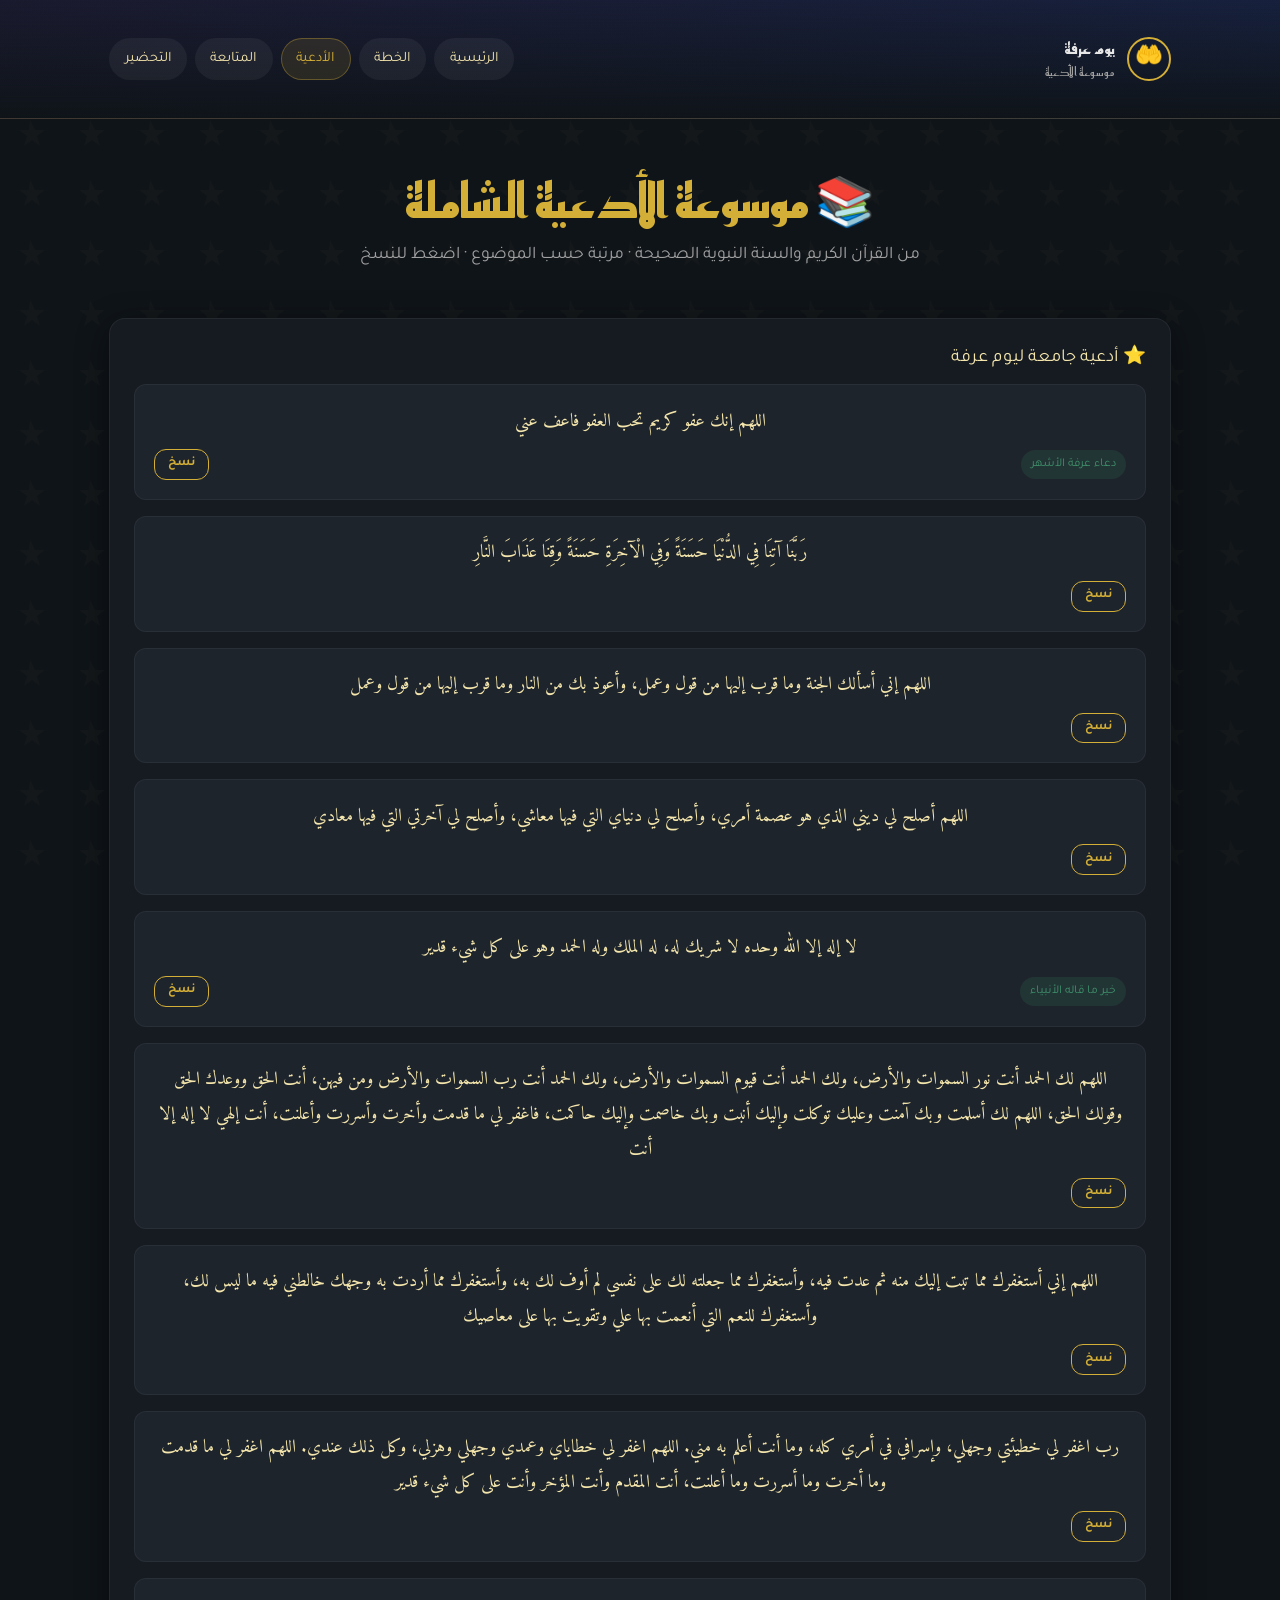
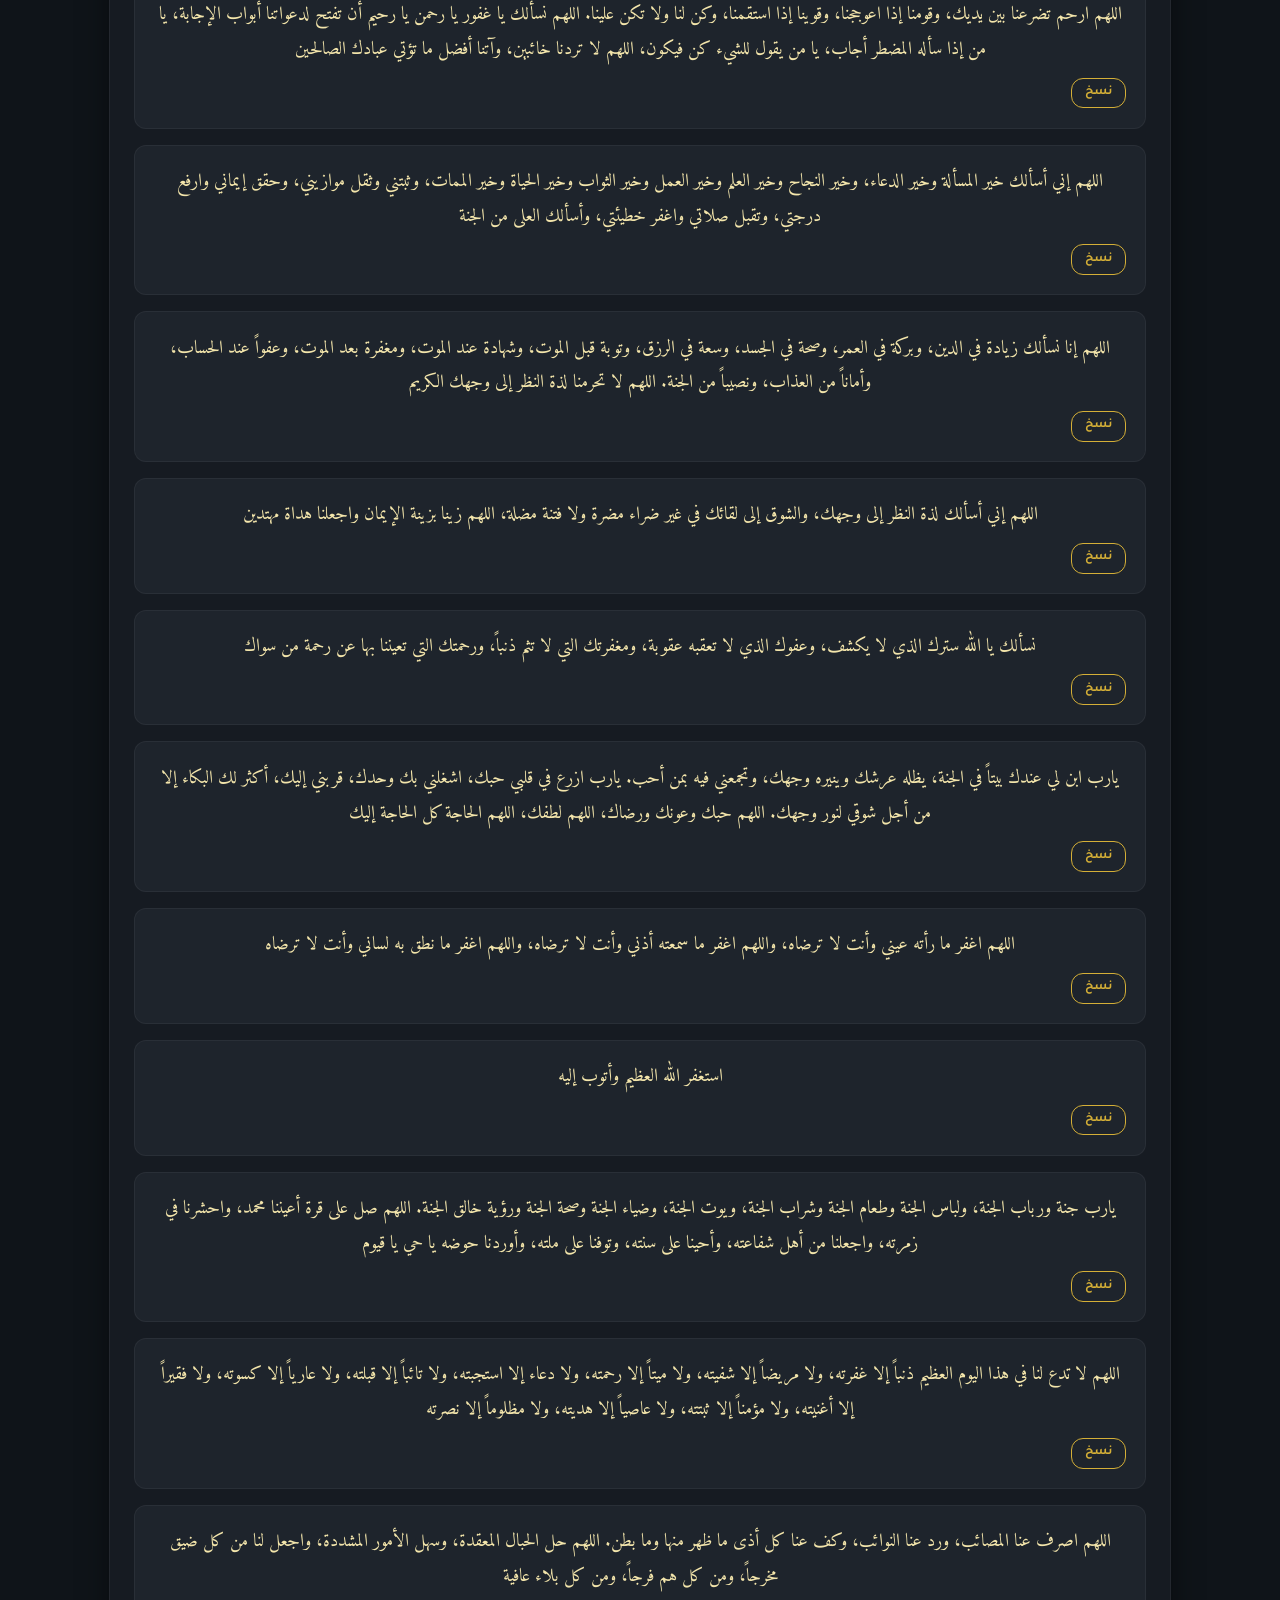
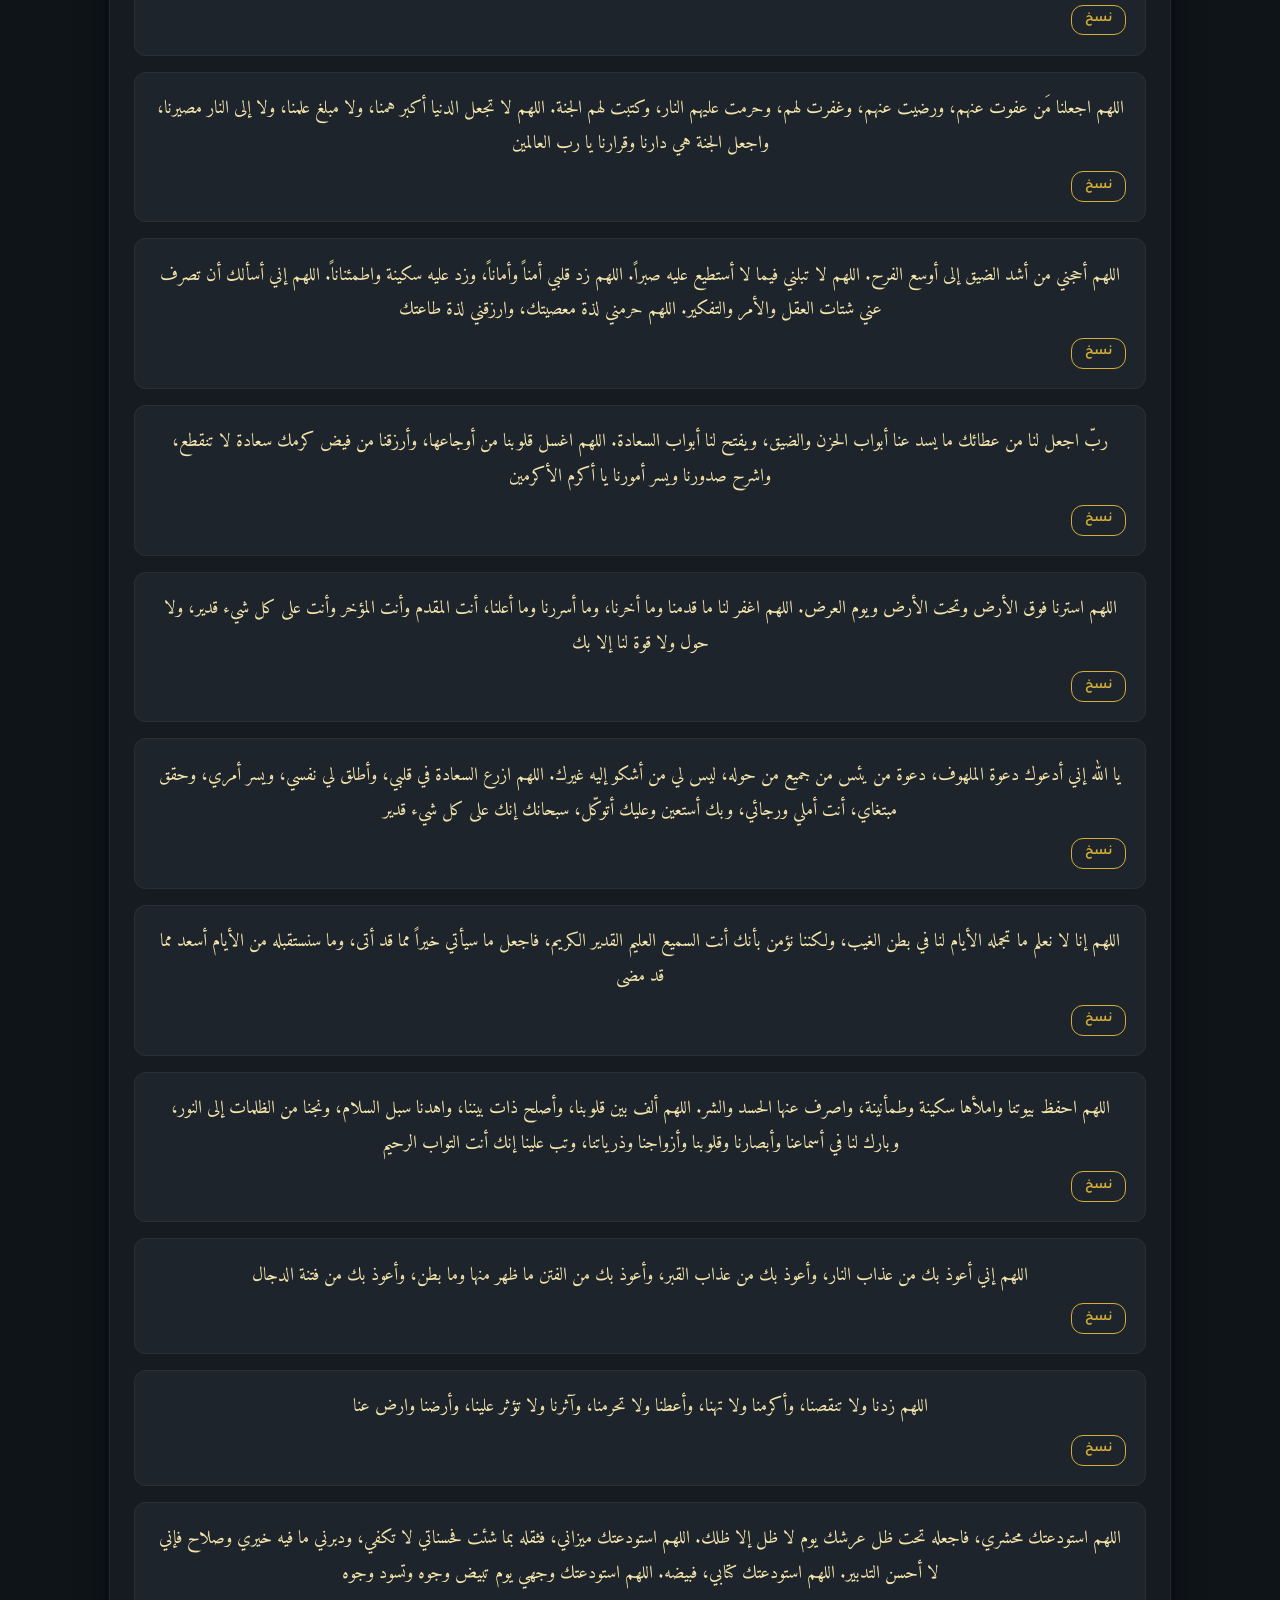
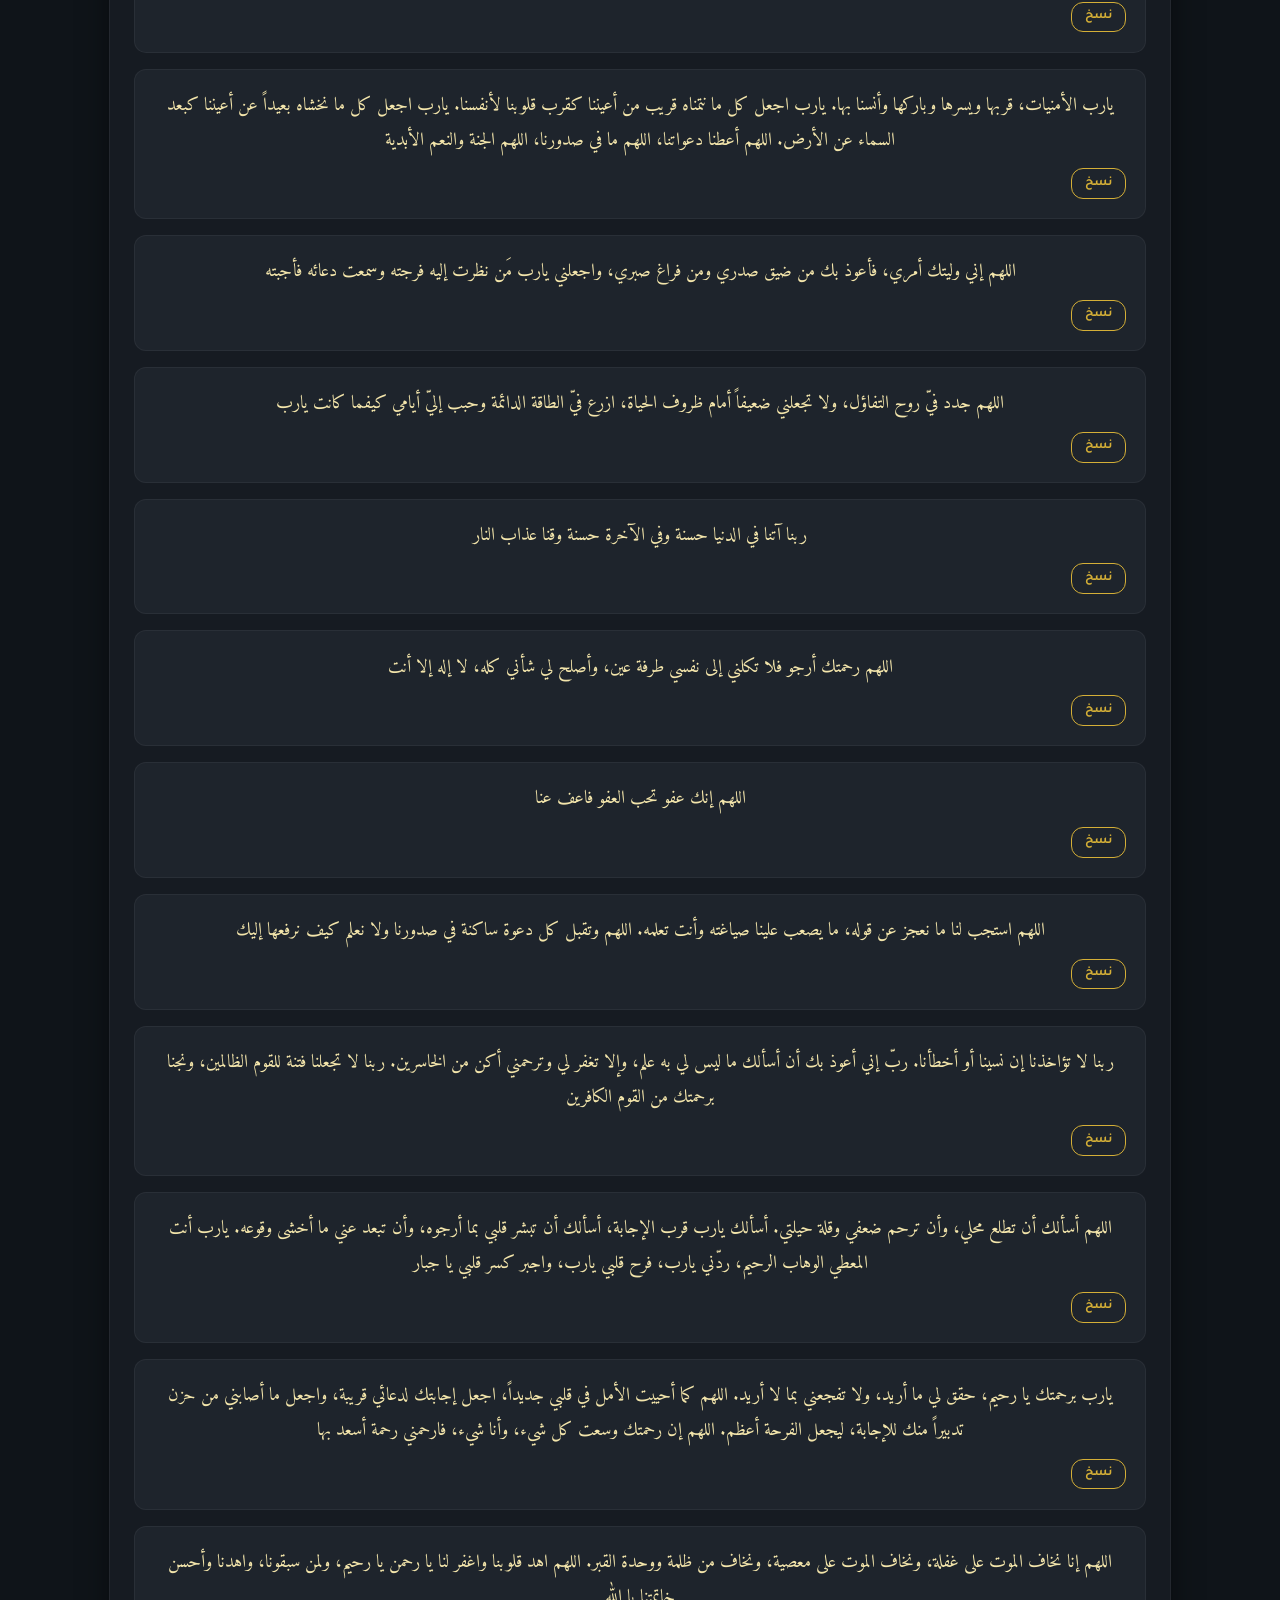
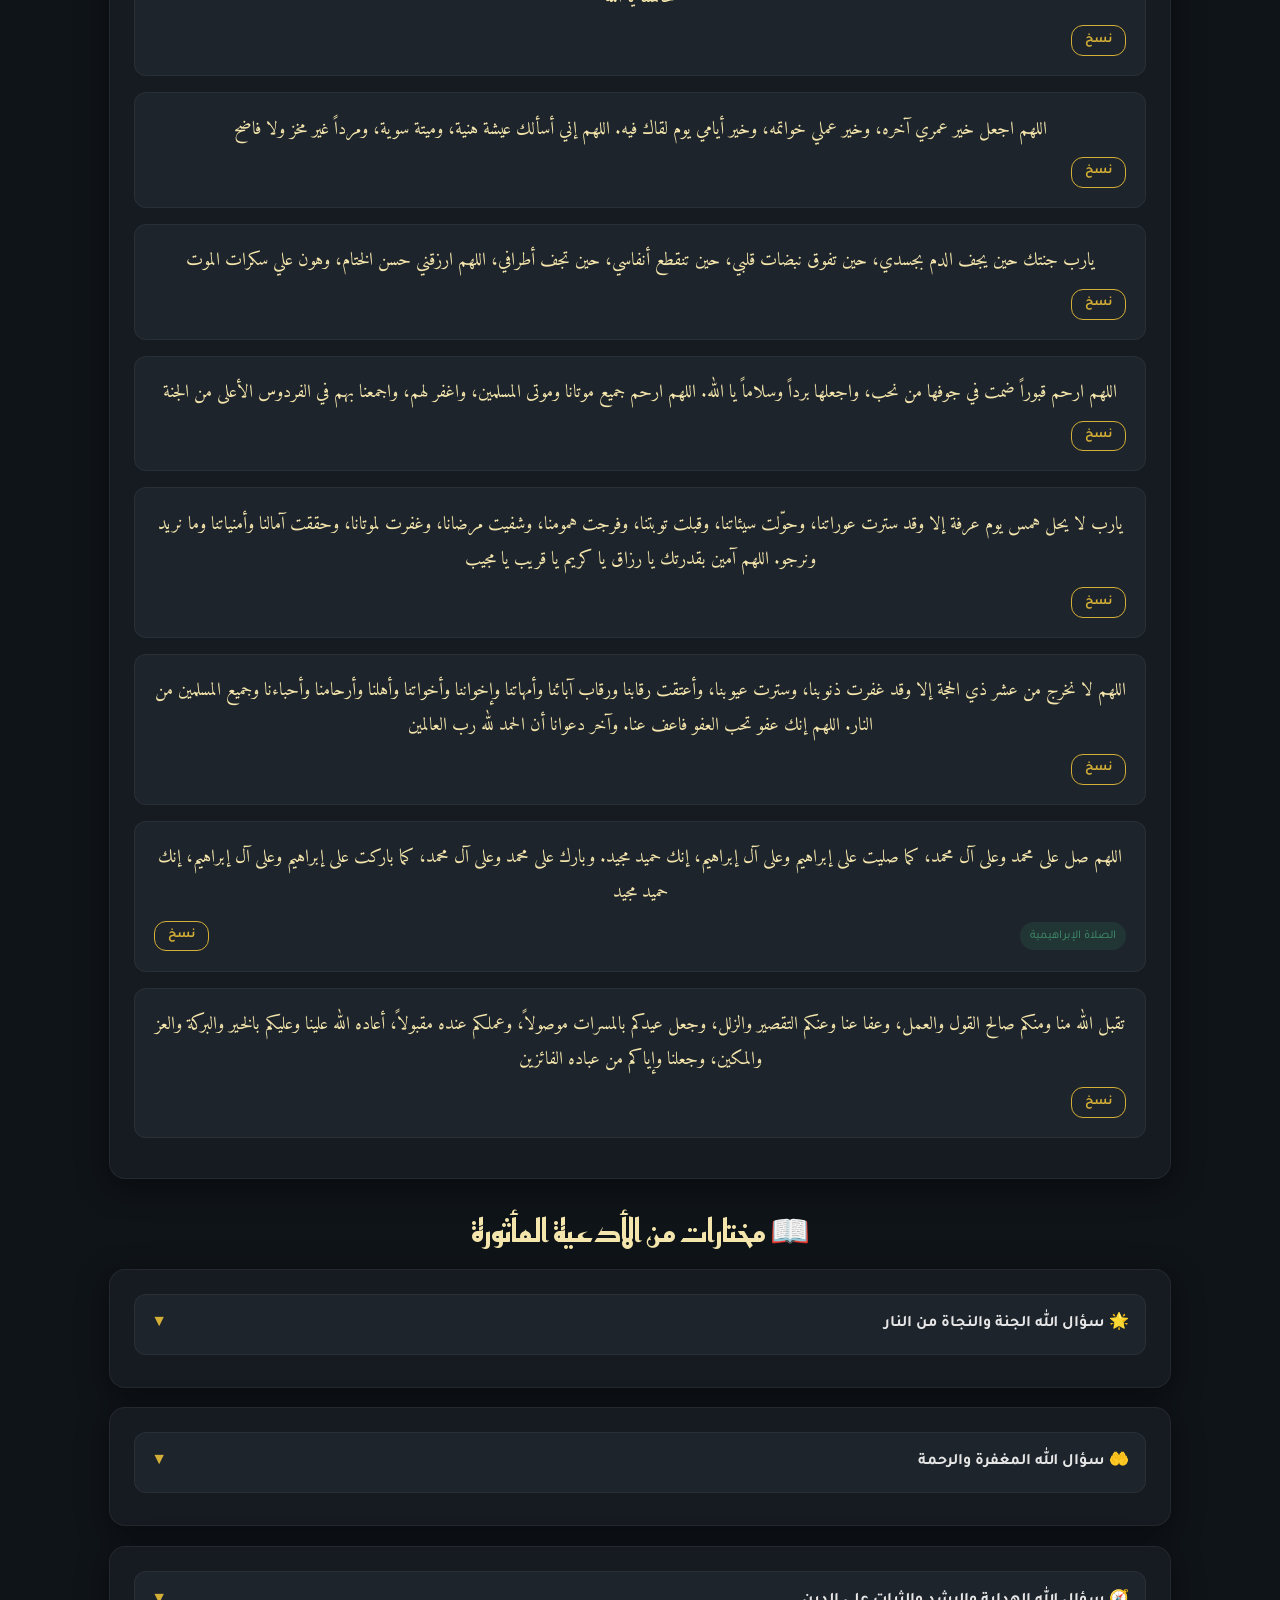
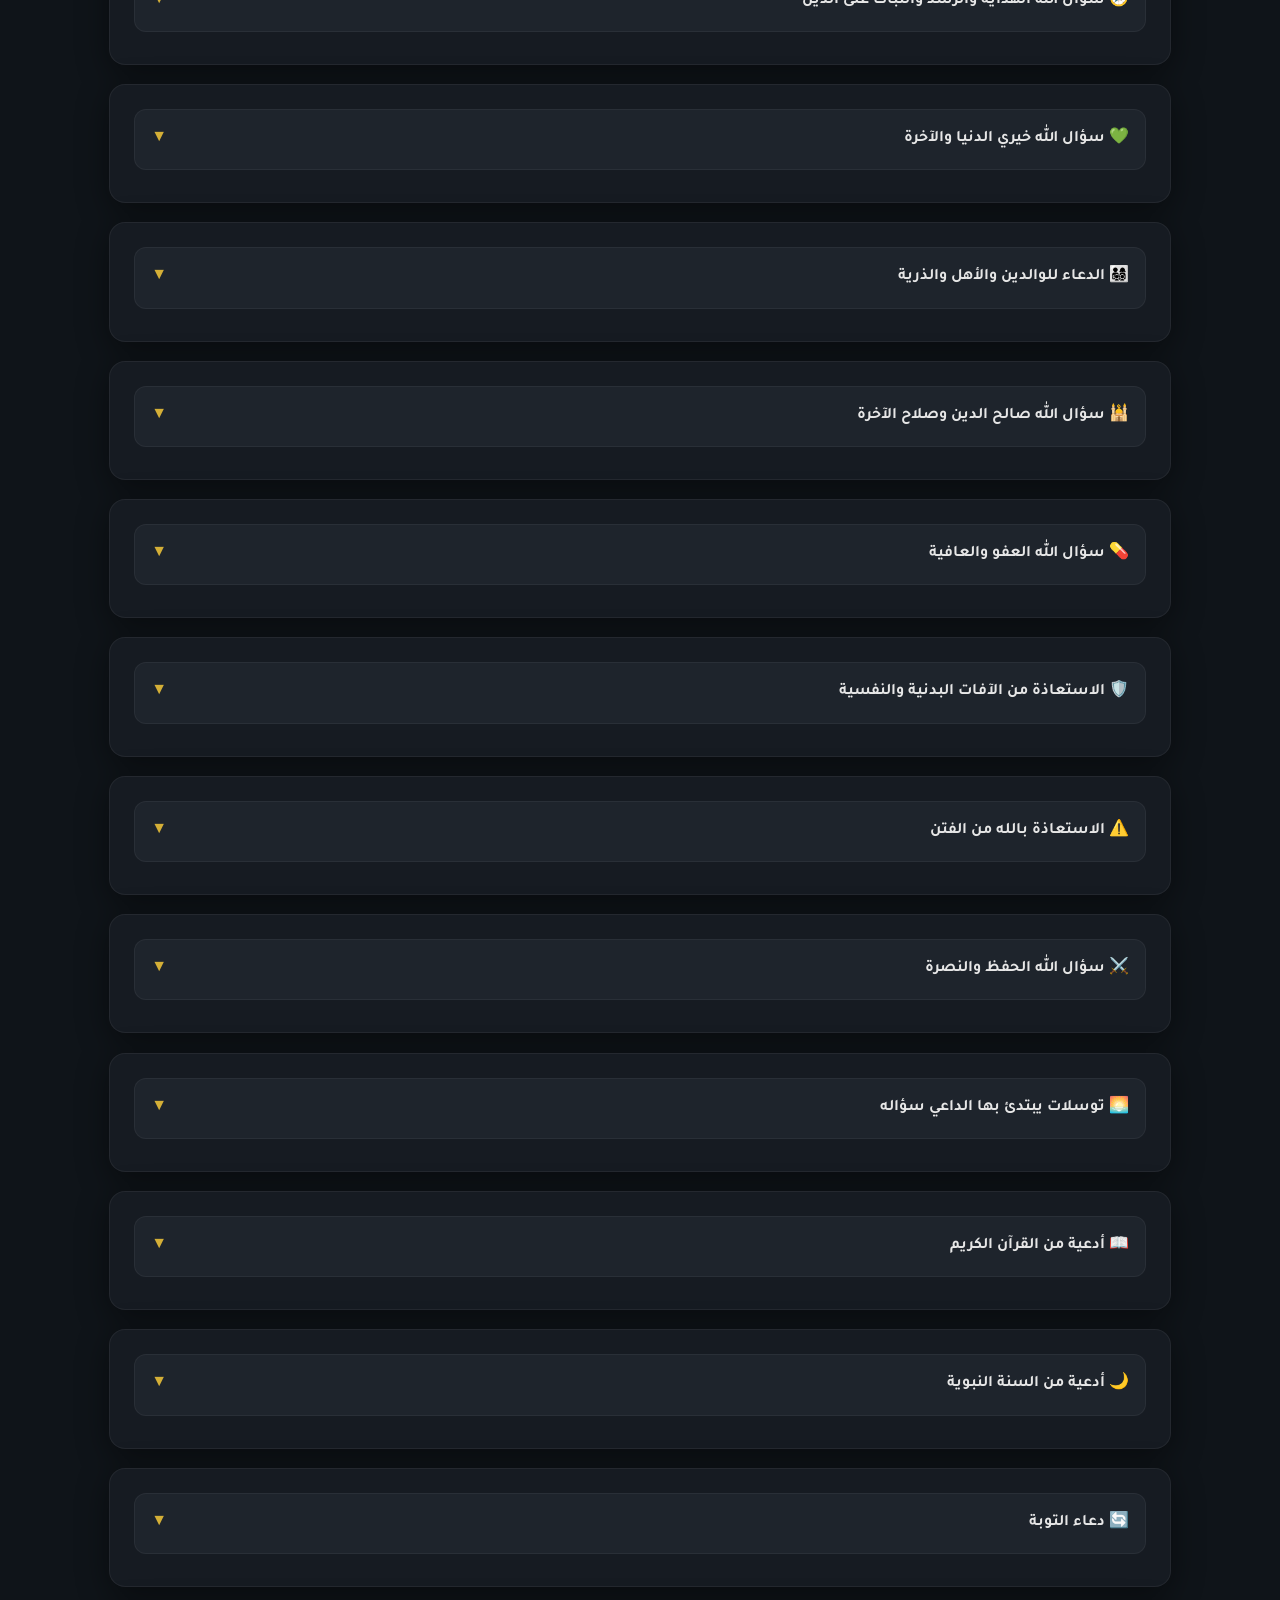
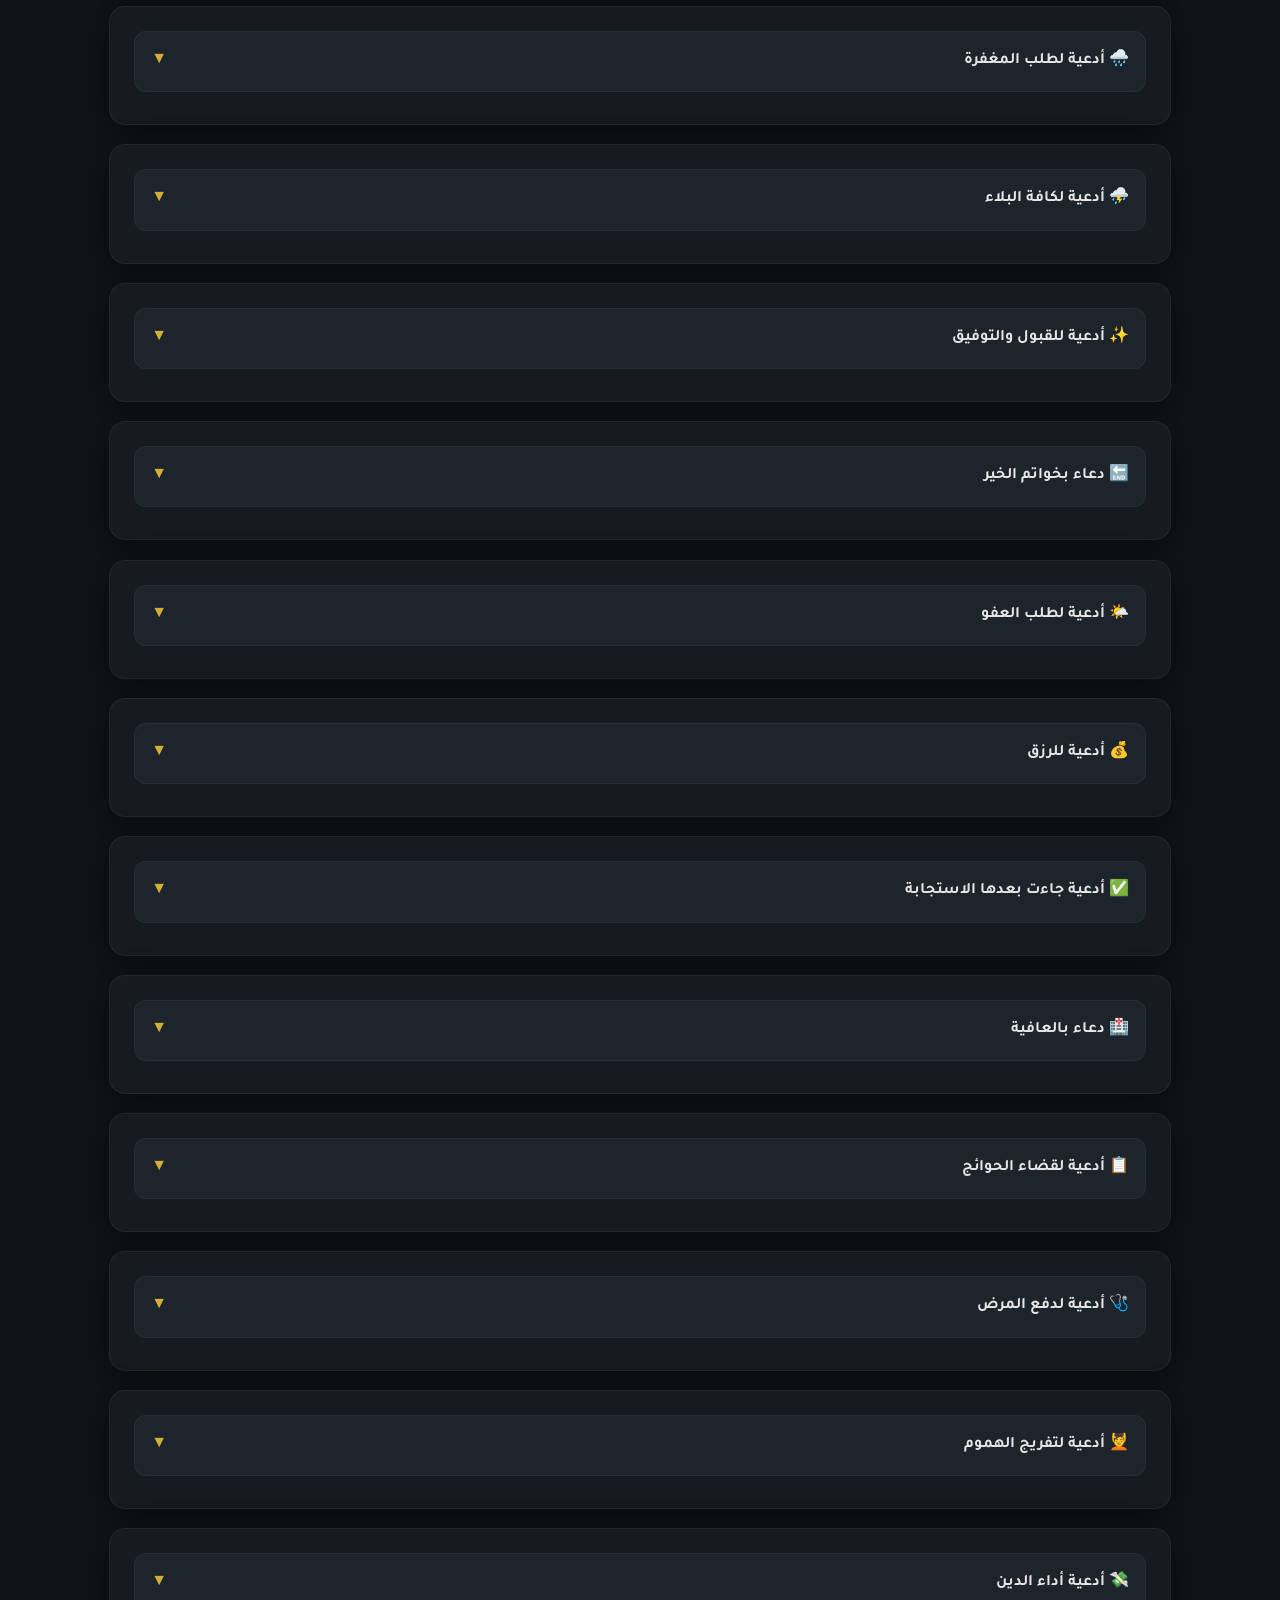
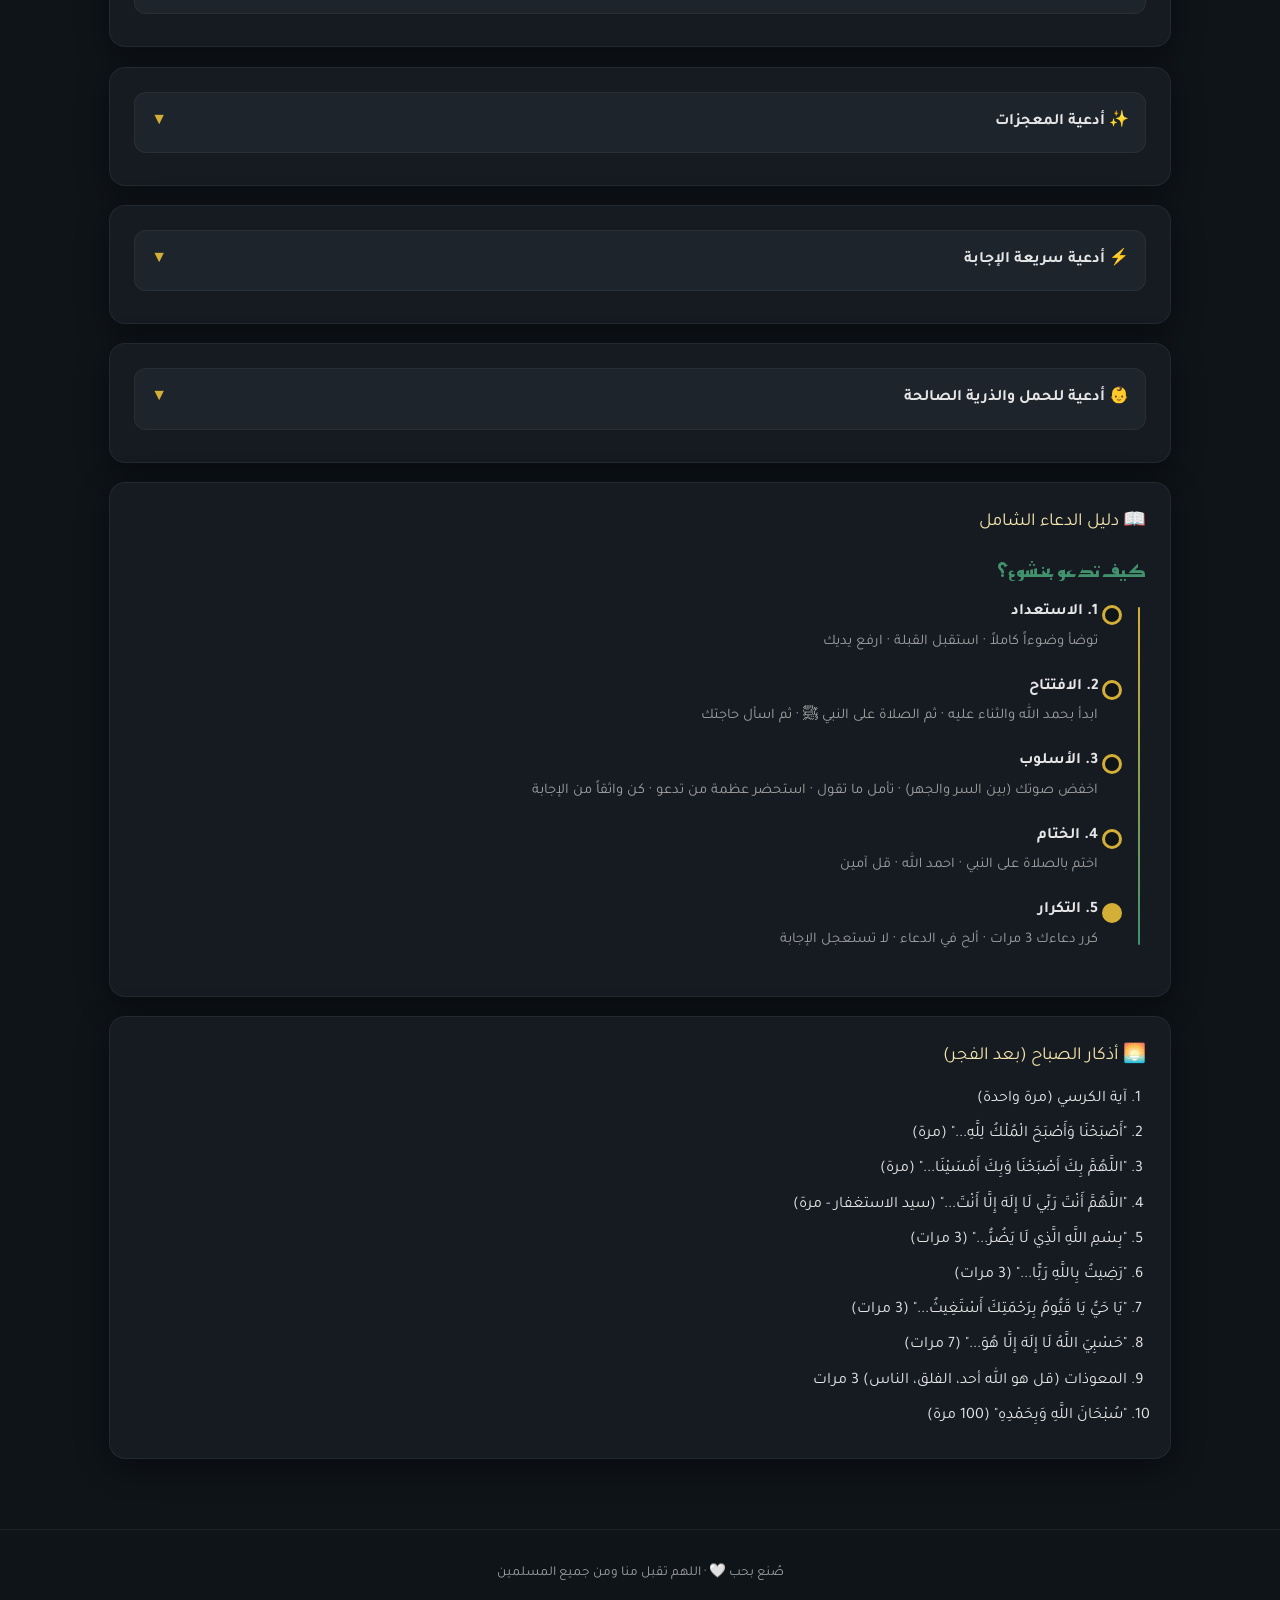
==== duas.html @ 86a1d910 "Add files via upload" ====
<!DOCTYPE html>
<html lang="ar" dir="rtl">
<head>
<meta charset="UTF-8">
<meta name="viewport" content="width=device-width, initial-scale=1.0">
<meta name="theme-color" content="#0f1419">
<title>موسوعة الأدعية | يوم عرفة 1447هـ</title>
<link href="https://fonts.googleapis.com/css2?family=Amiri:wght@400;700&family=Reem+Kufi&family=Tajawal:wght@400;500;700;800&display=swap" rel="stylesheet">
<link rel="stylesheet" href="css/style.css">
<link rel="manifest" href="manifest.json">
</head>
<body>

<header class="main-header">
  <div class="container header-inner">
    <div class="brand">
      <div class="brand-icon">🤲</div>
      <div class="brand-text"><strong>يوم عرفة</strong><small>موسوعة الأدعية</small></div>
    </div>
    <nav class="main-nav">
      <a href="index.html" class="nav-link">الرئيسية</a>
      <a href="schedule.html" class="nav-link">الخطة</a>
      <a href="duas.html" class="nav-link active">الأدعية</a>
      <a href="tracker.html" class="nav-link">المتابعة</a>
      <a href="checklist.html" class="nav-link">التحضير</a>
    </nav>
  </div>
</header>

<main class="container">

  <div class="hero" style="padding:2rem 1rem 1rem">
    <h1>📚 موسوعة الأدعية الشاملة</h1>
    <p class="subtitle">من القرآن الكريم والسنة النبوية الصحيحة · مرتبة حسب الموضوع · اضغط للنسخ</p>
  </div>

  <!-- Core Duas -->
  <section class="card animate-in">
    <div class="card-title">⭐ أدعية جامعة ليوم عرفة</div>
    <div class="dua-item"><div class="dua-text">اللهم إنك عفو كريم تحب العفو فاعف عني</div><div class="dua-info"><span class="dua-tag">دعاء عرفة الأشهر</span><button class="btn btn-outline" style="padding:.4rem .8rem;font-size:.8rem" onclick="copyDua(this)">نسخ</button></div></div>
    <div class="dua-item"><div class="dua-text">رَبَّنَا آتِنَا فِي الدُّنْيَا حَسَنَةً وَفِي الْآخِرَةِ حَسَنَةً وَقِنَا عَذَابَ النَّارِ</div><div class="dua-info"><button class="btn btn-outline" style="padding:.4rem .8rem;font-size:.8rem" onclick="copyDua(this)">نسخ</button></div></div>
    <div class="dua-item"><div class="dua-text">اللهم إني أسألك الجنة وما قرب إليها من قول وعمل، وأعوذ بك من النار وما قرب إليها من قول وعمل</div><div class="dua-info"><button class="btn btn-outline" style="padding:.4rem .8rem;font-size:.8rem" onclick="copyDua(this)">نسخ</button></div></div>
    <div class="dua-item"><div class="dua-text">اللهم أصلح لي ديني الذي هو عصمة أمري، وأصلح لي دنياي التي فيها معاشي، وأصلح لي آخرتي التي فيها معادي</div><div class="dua-info"><button class="btn btn-outline" style="padding:.4rem .8rem;font-size:.8rem" onclick="copyDua(this)">نسخ</button></div></div>
    <div class="dua-item"><div class="dua-text">لا إله إلا الله وحده لا شريك له، له الملك وله الحمد وهو على كل شيء قدير</div><div class="dua-info"><span class="dua-tag">خير ما قاله الأنبياء</span><button class="btn btn-outline" style="padding:.4rem .8rem;font-size:.8rem" onclick="copyDua(this)">نسخ</button></div></div>
    <div class="dua-item"><div class="dua-text">اللهم لك الحمد أنت نور السموات والأرض، ولك الحمد أنت قيوم السموات والأرض، ولك الحمد أنت رب السموات والأرض ومن فيهن، أنت الحق ووعدك الحق وقولك الحق، اللهم لك أسلمت وبك آمنت وعليك توكلت وإليك أنبت وبك خاصمت وإليك حاكمت، فاغفر لي ما قدمت وأخرت وأسررت وأعلنت، أنت إلهي لا إله إلا أنت</div><div class="dua-info"><button class="btn btn-outline" style="padding:.4rem .8rem;font-size:.8rem" onclick="copyDua(this)">نسخ</button></div></div>
    <div class="dua-item"><div class="dua-text">اللهم إني أستغفرك مما تبت إليك منه ثم عدت فيه، وأستغفرك مما جعلته لك على نفسي لم أوف لك به، وأستغفرك مما أردت به وجهك خالطني فيه ما ليس لك، وأستغفرك للنعم التي أنعمت بها علي وتقويت بها على معاصيك</div><div class="dua-info"><button class="btn btn-outline" style="padding:.4rem .8rem;font-size:.8rem" onclick="copyDua(this)">نسخ</button></div></div>
    <div class="dua-item"><div class="dua-text">رب اغفر لي خطيئتي وجهلي، وإسرافي في أمري كله، وما أنت أعلم به مني. اللهم اغفر لي خطاياي وعمدي وجهلي وهزلي، وكل ذلك عندي. اللهم اغفر لي ما قدمت وما أخرت وما أسررت وما أعلنت، أنت المقدم وأنت المؤخر وأنت على كل شيء قدير</div><div class="dua-info"><button class="btn btn-outline" style="padding:.4rem .8rem;font-size:.8rem" onclick="copyDua(this)">نسخ</button></div></div>
    <div class="dua-item"><div class="dua-text">اللهم ارحم تضرعنا بين يديك، وقومنا إذا اعوججنا، وقوينا إذا استقمنا، وكن لنا ولا تكن علينا. اللهم نسألك يا غفور يا رحمن يا رحيم أن تفتح لدعواتنا أبواب الإجابة، يا من إذا سأله المضطر أجاب، يا من يقول للشيء كن فيكون، اللهم لا تردنا خائبين، وآتنا أفضل ما تؤتي عبادك الصالحين</div><div class="dua-info"><button class="btn btn-outline" style="padding:.4rem .8rem;font-size:.8rem" onclick="copyDua(this)">نسخ</button></div></div>
    <div class="dua-item"><div class="dua-text">اللهم إني أسألك خير المسألة وخير الدعاء، وخير النجاح وخير العلم وخير العمل وخير الثواب وخير الحياة وخير الممات، وثبتني وثقل موازيني، وحقق إيماني وارفع درجتي، وتقبل صلاتي واغفر خطيئتي، وأسألك العلى من الجنة</div><div class="dua-info"><button class="btn btn-outline" style="padding:.4rem .8rem;font-size:.8rem" onclick="copyDua(this)">نسخ</button></div></div>
    <div class="dua-item"><div class="dua-text">اللهم إنا نسألك زيادة في الدين، وبركة في العمر، وصحة في الجسد، وسعة في الرزق، وتوبة قبل الموت، وشهادة عند الموت، ومغفرة بعد الموت، وعفواً عند الحساب، وأماناً من العذاب، ونصيباً من الجنة. اللهم لا تحرمنا لذة النظر إلى وجهك الكريم</div><div class="dua-info"><button class="btn btn-outline" style="padding:.4rem .8rem;font-size:.8rem" onclick="copyDua(this)">نسخ</button></div></div>
    <div class="dua-item"><div class="dua-text">اللهم إني أسألك لذة النظر إلى وجهك، والشوق إلى لقائك في غير ضراء مضرة ولا فتنة مضلة، اللهم زينا بزينة الإيمان واجعلنا هداة مهتدين</div><div class="dua-info"><button class="btn btn-outline" style="padding:.4rem .8rem;font-size:.8rem" onclick="copyDua(this)">نسخ</button></div></div>
    <div class="dua-item"><div class="dua-text">نسألك يا الله سترك الذي لا يكشف، وعفوك الذي لا تعقبه عقوبة، ومغفرتك التي لا تثم ذنباً، ورحمتك التي تعيننا بها عن رحمة من سواك</div><div class="dua-info"><button class="btn btn-outline" style="padding:.4rem .8rem;font-size:.8rem" onclick="copyDua(this)">نسخ</button></div></div>
    <div class="dua-item"><div class="dua-text">يارب ابن لي عندك بيتاً في الجنة، يظله عرشك وينيره وجهك، وتجمعني فيه بمن أحب. يارب ازرع في قلبي حبك، اشغلني بك وحدك، قربني إليك، أكثر لك البكاء إلا من أجل شوقي لنور وجهك. اللهم حبك وعونك ورضاك، اللهم لطفك، اللهم الحاجة كل الحاجة إليك</div><div class="dua-info"><button class="btn btn-outline" style="padding:.4rem .8rem;font-size:.8rem" onclick="copyDua(this)">نسخ</button></div></div>
    <div class="dua-item"><div class="dua-text">اللهم اغفر ما رأته عيني وأنت لا ترضاه، واللهم اغفر ما سمعته أذني وأنت لا ترضاه، واللهم اغفر ما نطق به لساني وأنت لا ترضاه</div><div class="dua-info"><button class="btn btn-outline" style="padding:.4rem .8rem;font-size:.8rem" onclick="copyDua(this)">نسخ</button></div></div>
    <div class="dua-item"><div class="dua-text">استغفر الله العظيم وأتوب إليه</div><div class="dua-info"><button class="btn btn-outline" style="padding:.4rem .8rem;font-size:.8rem" onclick="copyDua(this)">نسخ</button></div></div>
    <div class="dua-item"><div class="dua-text">يارب جنة ورباب الجنة، ولباس الجنة وطعام الجنة وشراب الجنة، ويوت الجنة، وضياء الجنة وصحة الجنة ورؤية خالق الجنة. اللهم صل على قرة أعيننا محمد، واحشرنا في زمرته، واجعلنا من أهل شفاعته، وأحينا على سنته، وتوفنا على ملته، وأوردنا حوضه يا حي يا قيوم</div><div class="dua-info"><button class="btn btn-outline" style="padding:.4rem .8rem;font-size:.8rem" onclick="copyDua(this)">نسخ</button></div></div>
    <div class="dua-item"><div class="dua-text">اللهم لا تدع لنا في هذا اليوم العظيم ذنباً إلا غفرته، ولا مريضاً إلا شفيته، ولا ميتاً إلا رحمته، ولا دعاء إلا استجبته، ولا تائباً إلا قبلته، ولا عارياً إلا كسوته، ولا فقيراً إلا أغنيته، ولا مؤمناً إلا ثبتته، ولا عاصياً إلا هديته، ولا مظلوماً إلا نصرته</div><div class="dua-info"><button class="btn btn-outline" style="padding:.4rem .8rem;font-size:.8rem" onclick="copyDua(this)">نسخ</button></div></div>
    <div class="dua-item"><div class="dua-text">اللهم اصرف عنا المصائب، ورد عنا النوائب، وكف عنا كل أذى ما ظهر منها وما بطن. اللهم حل الحبال المعقدة، وسهل الأمور المشددة، واجعل لنا من كل ضيق مخرجاً، ومن كل هم فرجاً، ومن كل بلاء عافية</div><div class="dua-info"><button class="btn btn-outline" style="padding:.4rem .8rem;font-size:.8rem" onclick="copyDua(this)">نسخ</button></div></div>
    <div class="dua-item"><div class="dua-text">اللهم اجعلنا مَن عفوت عنهم، ورضيت عنهم، وغفرت لهم، وحرمت عليهم النار، وكتبت لهم الجنة. اللهم لا تجعل الدنيا أكبر همنا، ولا مبلغ علمنا، ولا إلى النار مصيرنا، واجعل الجنة هي دارنا وقرارنا يا رب العالمين</div><div class="dua-info"><button class="btn btn-outline" style="padding:.4rem .8rem;font-size:.8rem" onclick="copyDua(this)">نسخ</button></div></div>
    <div class="dua-item"><div class="dua-text">اللهم أحجني من أشد الضيق إلى أوسع الفرح. اللهم لا تبلني فيما لا أستطيع عليه صبراً. اللهم زد قلبي أمناً وأماناً، وزد عليه سكينة واطمئناناً. اللهم إني أسألك أن تصرف عني شتات العقل والأمر والتفكير. اللهم حرمني لذة معصيتك، وارزقني لذة طاعتك</div><div class="dua-info"><button class="btn btn-outline" style="padding:.4rem .8rem;font-size:.8rem" onclick="copyDua(this)">نسخ</button></div></div>
    <div class="dua-item"><div class="dua-text">ربّ اجعل لنا من عطائك ما يسد عنا أبواب الحزن والضيق، ويفتح لنا أبواب السعادة. اللهم اغسل قلوبنا من أوجاعها، وأرزقنا من فيض كرمك سعادة لا تنقطع، واشرح صدورنا ويسر أمورنا يا أكرم الأكرمين</div><div class="dua-info"><button class="btn btn-outline" style="padding:.4rem .8rem;font-size:.8rem" onclick="copyDua(this)">نسخ</button></div></div>
    <div class="dua-item"><div class="dua-text">اللهم استرنا فوق الأرض وتحت الأرض ويوم العرض. اللهم اغفر لنا ما قدمنا وما أخرنا، وما أسررنا وما أعلنا، أنت المقدم وأنت المؤخر وأنت على كل شيء قدير، ولا حول ولا قوة لنا إلا بك</div><div class="dua-info"><button class="btn btn-outline" style="padding:.4rem .8rem;font-size:.8rem" onclick="copyDua(this)">نسخ</button></div></div>
    <div class="dua-item"><div class="dua-text">يا الله إني أدعوك دعوة الملهوف، دعوة من يئس من جميع من حوله، ليس لي من أشكو إليه غيرك. اللهم ازرع السعادة في قلبي، وأطلق لي نفسي، ويسر أمري، وحقق مبتغاي، أنت أملي ورجائي، وبك أستعين وعليك أتوكّل، سبحانك إنك على كل شيء قدير</div><div class="dua-info"><button class="btn btn-outline" style="padding:.4rem .8rem;font-size:.8rem" onclick="copyDua(this)">نسخ</button></div></div>
    <div class="dua-item"><div class="dua-text">اللهم إنا لا نعلم ما تجمله الأيام لنا في بطن الغيب، ولكننا نؤمن بأنك أنت السميع العليم القدير الكريم، فاجعل ما سيأتي خيراً مما قد أتى، وما سنستقبله من الأيام أسعد مما قد مضى</div><div class="dua-info"><button class="btn btn-outline" style="padding:.4rem .8rem;font-size:.8rem" onclick="copyDua(this)">نسخ</button></div></div>
    <div class="dua-item"><div class="dua-text">اللهم احفظ بيوتنا واملأها سكينة وطمأنينة، واصرف عنها الحسد والشر. اللهم ألف بين قلوبنا، وأصلح ذات بيننا، واهدنا سبل السلام، ونجنا من الظلمات إلى النور، وبارك لنا في أسماعنا وأبصارنا وقلوبنا وأزواجنا وذرياتنا، وتب علينا إنك أنت التواب الرحيم</div><div class="dua-info"><button class="btn btn-outline" style="padding:.4rem .8rem;font-size:.8rem" onclick="copyDua(this)">نسخ</button></div></div>
    <div class="dua-item"><div class="dua-text">اللهم إني أعوذ بك من عذاب النار، وأعوذ بك من عذاب القبر، وأعوذ بك من الفتن ما ظهر منها وما بطن، وأعوذ بك من فتنة الدجال</div><div class="dua-info"><button class="btn btn-outline" style="padding:.4rem .8rem;font-size:.8rem" onclick="copyDua(this)">نسخ</button></div></div>
    <div class="dua-item"><div class="dua-text">اللهم زدنا ولا تنقصنا، وأكرمنا ولا تهنا، وأعطنا ولا تحرمنا، وآثرنا ولا تؤثر علينا، وأرضنا وارض عنا</div><div class="dua-info"><button class="btn btn-outline" style="padding:.4rem .8rem;font-size:.8rem" onclick="copyDua(this)">نسخ</button></div></div>
    <div class="dua-item"><div class="dua-text">اللهم استودعتك محشري، فاجعله تحت ظل عرشك يوم لا ظل إلا ظلك. اللهم استودعتك ميزاني، فثقله بما شئت فحسناتي لا تكفي، ودبرني ما فيه خيري وصلاح فإني لا أحسن التدبير. اللهم استودعتك كتابي، فبيضه. اللهم استودعتك وجهي يوم تبيض وجوه وتسود وجوه</div><div class="dua-info"><button class="btn btn-outline" style="padding:.4rem .8rem;font-size:.8rem" onclick="copyDua(this)">نسخ</button></div></div>
    <div class="dua-item"><div class="dua-text">يارب الأمنيات، قربها ويسرها وباركها وأنسنا بها. يارب اجعل كل ما نتمناه قريب من أعيننا كقرب قلوبنا لأنفسنا. يارب اجعل كل ما نخشاه بعيداً عن أعيننا كبعد السماء عن الأرض. اللهم أعطنا دعواتنا، اللهم ما في صدورنا، اللهم الجنة والنعم الأبدية</div><div class="dua-info"><button class="btn btn-outline" style="padding:.4rem .8rem;font-size:.8rem" onclick="copyDua(this)">نسخ</button></div></div>
    <div class="dua-item"><div class="dua-text">اللهم إني وليتك أمري، فأعوذ بك من ضيق صدري ومن فراغ صبري، واجعلني يارب مَن نظرت إليه فرجته وسمعت دعائه فأجبته</div><div class="dua-info"><button class="btn btn-outline" style="padding:.4rem .8rem;font-size:.8rem" onclick="copyDua(this)">نسخ</button></div></div>
    <div class="dua-item"><div class="dua-text">اللهم جدد فيّ روح التفاؤل، ولا تجعلني ضعيفاً أمام ظروف الحياة، ازرع فيّ الطاقة الدائمة وحبب إليّ أيامي كيفما كانت يارب</div><div class="dua-info"><button class="btn btn-outline" style="padding:.4rem .8rem;font-size:.8rem" onclick="copyDua(this)">نسخ</button></div></div>
    <div class="dua-item"><div class="dua-text">ربنا آتنا في الدنيا حسنة وفي الآخرة حسنة وقنا عذاب النار</div><div class="dua-info"><button class="btn btn-outline" style="padding:.4rem .8rem;font-size:.8rem" onclick="copyDua(this)">نسخ</button></div></div>
    <div class="dua-item"><div class="dua-text">اللهم رحمتك أرجو فلا تكلني إلى نفسي طرفة عين، وأصلح لي شأني كله، لا إله إلا أنت</div><div class="dua-info"><button class="btn btn-outline" style="padding:.4rem .8rem;font-size:.8rem" onclick="copyDua(this)">نسخ</button></div></div>
    <div class="dua-item"><div class="dua-text">اللهم إنك عفو تحب العفو فاعف عنا</div><div class="dua-info"><button class="btn btn-outline" style="padding:.4rem .8rem;font-size:.8rem" onclick="copyDua(this)">نسخ</button></div></div>
    <div class="dua-item"><div class="dua-text">اللهم استجب لنا ما نعجز عن قوله، ما يصعب علينا صياغته وأنت تعلمه. اللهم وتقبل كل دعوة ساكنة في صدورنا ولا نعلم كيف نرفعها إليك</div><div class="dua-info"><button class="btn btn-outline" style="padding:.4rem .8rem;font-size:.8rem" onclick="copyDua(this)">نسخ</button></div></div>
    <div class="dua-item"><div class="dua-text">ربنا لا تؤاخذنا إن نسينا أو أخطأنا. ربّ إني أعوذ بك أن أسألك ما ليس لي به علم، وإلا تغفر لي وترحمني أكن من الخاسرين. ربنا لا تجعلنا فتنة للقوم الظالمين، ونجنا برحمتك من القوم الكافرين</div><div class="dua-info"><button class="btn btn-outline" style="padding:.4rem .8rem;font-size:.8rem" onclick="copyDua(this)">نسخ</button></div></div>
    <div class="dua-item"><div class="dua-text">اللهم أسألك أن تطلع محلي، وأن ترحم ضعفي وقلة حيلتي. أسألك يارب قرب الإجابة، أسألك أن تبشر قلبي بما أرجوه، وأن تبعد عني ما أخشى وقوعه. يارب أنت المعطي الوهاب الرحيم، ردّني يارب، فرح قلبي يارب، واجبر كسر قلبي يا جبار</div><div class="dua-info"><button class="btn btn-outline" style="padding:.4rem .8rem;font-size:.8rem" onclick="copyDua(this)">نسخ</button></div></div>
    <div class="dua-item"><div class="dua-text">يارب برحمتك يا رحيم، حقق لي ما أريد، ولا تفجعني بما لا أريد. اللهم كما أحييت الأمل في قلبي جديداً، اجعل إجابتك لدعائي قريبة، واجعل ما أصابني من حزن تدبيراً منك للإجابة، ليجعل الفرحة أعظم. اللهم إن رحمتك وسعت كل شيء، وأنا شيء، فارحمني رحمة أسعد بها</div><div class="dua-info"><button class="btn btn-outline" style="padding:.4rem .8rem;font-size:.8rem" onclick="copyDua(this)">نسخ</button></div></div>
    <div class="dua-item"><div class="dua-text">اللهم إنا نخاف الموت على غفلة، ونخاف الموت على معصية، ونخاف من ظلمة ووحدة القبر. اللهم اهد قلوبنا واغفر لنا يا رحمن يا رحيم، ولمن سبقونا، واهدنا وأحسن خاتمتنا يا الله</div><div class="dua-info"><button class="btn btn-outline" style="padding:.4rem .8rem;font-size:.8rem" onclick="copyDua(this)">نسخ</button></div></div>
    <div class="dua-item"><div class="dua-text">اللهم اجعل خير عمري آخره، وخير عملي خواتمه، وخير أيامي يوم لقاك فيه. اللهم إني أسألك عيشة هنية، وميتة سوية، ومرداً غير مخز ولا فاضح</div><div class="dua-info"><button class="btn btn-outline" style="padding:.4rem .8rem;font-size:.8rem" onclick="copyDua(this)">نسخ</button></div></div>
    <div class="dua-item"><div class="dua-text">يارب جنتك حين يجف الدم بجسدي، حين تفوق نبضات قلبي، حين تنقطع أنفاسي، حين تجف أطرافي، اللهم ارزقني حسن الختام، وهون علي سكرات الموت</div><div class="dua-info"><button class="btn btn-outline" style="padding:.4rem .8rem;font-size:.8rem" onclick="copyDua(this)">نسخ</button></div></div>
    <div class="dua-item"><div class="dua-text">اللهم ارحم قبوراً ضمت في جوفها من نحب، واجعلها برداً وسلاماً يا الله. اللهم ارحم جميع موتانا وموتى المسلمين، واغفر لهم، واجمعنا بهم في الفردوس الأعلى من الجنة</div><div class="dua-info"><button class="btn btn-outline" style="padding:.4rem .8rem;font-size:.8rem" onclick="copyDua(this)">نسخ</button></div></div>
    <div class="dua-item"><div class="dua-text">يارب لا يحل همس يوم عرفة إلا وقد سترت عوراتنا، وحوّلت سيئاتنا، وقبلت توبتنا، وفرجت همومنا، وشفيت مرضانا، وغفرت لموتانا، وحققت آمالنا وأمنياتنا وما نريد ونرجو. اللهم آمين بقدرتك يا رزاق يا كريم يا قريب يا مجيب</div><div class="dua-info"><button class="btn btn-outline" style="padding:.4rem .8rem;font-size:.8rem" onclick="copyDua(this)">نسخ</button></div></div>
    <div class="dua-item"><div class="dua-text">اللهم لا نخرج من عشر ذي الحجة إلا وقد غفرت ذنوبنا، وسترت عيوبنا، وأعتقت رقابنا ورقاب آبائنا وأمهاتنا وإخواننا وأخواتنا وأهلنا وأرحامنا وأحباءنا وجميع المسلمين من النار. اللهم إنك عفو تحب العفو فاعف عنا. وآخر دعوانا أن الحمد لله رب العالمين</div><div class="dua-info"><button class="btn btn-outline" style="padding:.4rem .8rem;font-size:.8rem" onclick="copyDua(this)">نسخ</button></div></div>
    <div class="dua-item"><div class="dua-text">اللهم صل على محمد وعلى آل محمد، كما صليت على إبراهيم وعلى آل إبراهيم، إنك حميد مجيد. وبارك على محمد وعلى آل محمد، كما باركت على إبراهيم وعلى آل إبراهيم، إنك حميد مجيد</div><div class="dua-info"><span class="dua-tag">الصلاة الإبراهيمية</span><button class="btn btn-outline" style="padding:.4rem .8rem;font-size:.8rem" onclick="copyDua(this)">نسخ</button></div></div>
    <div class="dua-item"><div class="dua-text">تقبل الله منا ومنكم صالح القول والعمل، وعفا عنا وعنكم التقصير والزلل، وجعل عيدكم بالمسرات موصولاً، وعملكم عنده مقبولاً، أعاده الله علينا وعليكم بالخير والبركة والعز والمكين، وجعلنا وإياكم من عباده الفائزين</div><div class="dua-info"><button class="btn btn-outline" style="padding:.4rem .8rem;font-size:.8rem" onclick="copyDua(this)">نسخ</button></div></div>
  </section>

  <!-- 100 Dua Categories -->
  <section class="animate-in" style="animation-delay:.1s">
    <h2 class="text-center" style="color:var(--gold-light);margin:2rem 0 1rem">📖 مختارات من الأدعية المأثورة</h2>

    <!-- Category 1 -->
    <div class="card">
      <div class="accordion-header" onclick="toggleAccordion(this)"><strong>🌟 سؤال الله الجنة والنجاة من النار</strong></div>
      <div class="accordion-body">
        <div class="dua-item"><div class="dua-text">اللَّهُمَّ إِنِّي أَسْأَلُكَ الْجَنَّةَ، وَأَعُوذُ بِكَ مِنَ النَّارِ</div><div class="dua-info"><button class="btn btn-outline" style="padding:.4rem .8rem;font-size:.8rem" onclick="copyDua(this)">نسخ</button></div></div>
        <div class="dua-item"><div class="dua-text">﴿رَبِّ ابْنِ لِي عِنْدَكَ بَيْتًا فِي الْجَنَّةِ﴾</div><div class="dua-info"><button class="btn btn-outline" style="padding:.4rem .8rem;font-size:.8rem" onclick="copyDua(this)">نسخ</button></div></div>
        <div class="dua-item"><div class="dua-text">﴿رَبِّ أَلْحِقْنِي بِالصَّالِحِينَ * وَاجْعَلْ لِي لِسَانَ صِدْقٍ فِي الْآخِرِينَ * وَاجْعَلْنِي مِنْ وَرَثَةِ جَنَّةِ النَّعِيمِ﴾</div><div class="dua-info"><button class="btn btn-outline" style="padding:.4rem .8rem;font-size:.8rem" onclick="copyDua(this)">نسخ</button></div></div>
        <div class="dua-item"><div class="dua-text">﴿رَبَّنَا اصْرِفْ عَنَّا عَذَابَ جَهَنَّمَ إِنَّ عَذَابَهَا كَانَ غَرَامًا﴾</div><div class="dua-info"><button class="btn btn-outline" style="padding:.4rem .8rem;font-size:.8rem" onclick="copyDua(this)">نسخ</button></div></div>
        <div class="dua-item"><div class="dua-text">اللَّهُمَّ رَبَّ جِبْرَائِيلَ وَمِيكَائِيلَ، وَرَبَّ إِسْرَافِيلَ، أَعُوذُ بِكَ مِنْ حَرِّ النَّارِ، وَمِنْ عَذَابِ الْقَبْرِ</div><div class="dua-info"><button class="btn btn-outline" style="padding:.4rem .8rem;font-size:.8rem" onclick="copyDua(this)">نسخ</button></div></div>
      </div>
    </div>

    <!-- Category 2 -->
    <div class="card">
      <div class="accordion-header" onclick="toggleAccordion(this)"><strong>🤲 سؤال الله المغفرة والرحمة</strong></div>
      <div class="accordion-body">
        <div class="dua-item"><div class="dua-text">﴿رَبَّنَا إِنَّنَا آمَنَّا فَاغْفِرْ لَنَا ذُنُوبَنَا وَقِنَا عَذَابَ النَّارِ * وَكَفِّرْ عَنَّا سَيِّئَاتِنَا وَتَوَفَّنَا مَعَ الْأَبْرَارِ * رَبَّنَا وَآتِنَا مَا وَعَدْتَنَا عَلَى رُسُلِكَ وَلا تُخْزِنَا يَوْمَ الْقِيَامَةِ إِنَّكَ لا تُخْلِفُ الْمِيعَادَ﴾</div><div class="dua-info"><button class="btn btn-outline" style="padding:.4rem .8rem;font-size:.8rem" onclick="copyDua(this)">نسخ</button></div></div>
        <div class="dua-item"><div class="dua-text">﴿رَبَّنَا اغْفِرْ لَنَا ذُنُوبَنَا وَإِسْرَافَنَا فِي أَمْرِنَا﴾</div><div class="dua-info"><button class="btn btn-outline" style="padding:.4rem .8rem;font-size:.8rem" onclick="copyDua(this)">نسخ</button></div></div>
        <div class="dua-item"><div class="dua-text">﴿رَبَّنَا ظَلَمْنَا أَنْفُسَنَا وَإِنْ لَمْ تَغْفِرْ لَنَا وَتَرْحَمْنَا لَنَكُونَنَّ مِنَ الْخَاسِرِينَ﴾</div><div class="dua-info"><button class="btn btn-outline" style="padding:.4rem .8rem;font-size:.8rem" onclick="copyDua(this)">نسخ</button></div></div>
        <div class="dua-item"><div class="dua-text">﴿رَبَّنَا آمَنَّا فَاغْفِرْ لَنَا وَارْحَمْنَا وَأَنْتَ خَيْرُ الرَّاحِمِينَ﴾، ﴿رَبِّ اغْفِرْ وَارْحَمْ وَأَنْتَ خَيْرُ الرَّاحِمِينَ﴾</div><div class="dua-info"><button class="btn btn-outline" style="padding:.4rem .8rem;font-size:.8rem" onclick="copyDua(this)">نسخ</button></div></div>
        <div class="dua-item"><div class="dua-text">﴿رَبَّنَا اغْفِرْ لَنَا وَلإِخْوَانِنَا الَّذِينَ سَبَقُونَا بِالإِيمَانِ وَلا تَجْعَلْ فِي قُلُوبِنَا غِلًّا لِلَّذِينَ آمَنُوا رَبَّنَا إِنَّكَ رَءُوفٌ رَحِيمٌ﴾</div><div class="dua-info"><button class="btn btn-outline" style="padding:.4rem .8rem;font-size:.8rem" onclick="copyDua(this)">نسخ</button></div></div>
        <div class="dua-item"><div class="dua-text">اللهم إني أسألك يا الله الأحد الصمد، الذي لم يلد ولم يولد، ولم يكن له كفوا أحد، أن تغفر لي ذنوبي، إنك أنت الغفور الرحيم</div><div class="dua-info"><button class="btn btn-outline" style="padding:.4rem .8rem;font-size:.8rem" onclick="copyDua(this)">نسخ</button></div></div>
        <div class="dua-item"><div class="dua-text">اللَّهُمَّ اغْفِرْ لِي خَطِيئَتِي وَجَهْلِي، وَإِسْرَافِي فِي أَمْرِي، وَمَا أَنْتَ أَعْلَمُ بِهِ مِنِّي، اللَّهُمَّ اغْفِرْ لِي جِدِّي وَهَزْلِي، وَخَطَئِي وَعَمْدِي، وَكُلُّ ذَلِكَ عِنْدِي، اللَّهُمَّ اغْفِرْ لِي مَا قَدَّمْتُ وَمَا أَخَّرْتُ، وَمَا أَسْرَرْتُ وَمَا أَعْلَنْتُ، وَمَا أَنْتَ أَعْلَمُ بِهِ مِنِّي، أَنْتَ الْمُقَدِّمُ وَأَنْتَ الْمُؤَخِّرُ، وَأَنْتَ عَلَى كُلِّ شَيْءٍ قَدِيرٌ</div><div class="dua-info"><button class="btn btn-outline" style="padding:.4rem .8rem;font-size:.8rem" onclick="copyDua(this)">نسخ</button></div></div>
        <div class="dua-item"><div class="dua-text">اللَّهُمَّ أَنْتَ رَبِّي لَا إِلَهَ إِلَّا أَنْتَ، خَلَقْتَنِي وَأَنَا عَبْدُكَ، وَأَنَا عَلَى عَهْدِكَ وَوَعْدِكَ مَا اسْتَطَعْتُ، أَعُوذُ بِكَ مِنْ شَرِّ مَا صَنَعْتُ، أَبُوءُ لَكَ بِنِعْمَتِكَ عَلَيَّ، وَأَبُوءُ لَكَ بِذَنْبِي، فَاغْفِرْ لِي فَإِنَّهُ لَا يَغْفِرُ الذُّنُوبَ إِلَّا أَنْتَ</div><div class="dua-info"><span class="dua-tag">سيد الاستغفار</span><button class="btn btn-outline" style="padding:.4rem .8rem;font-size:.8rem" onclick="copyDua(this)">نسخ</button></div></div>
        <div class="dua-item"><div class="dua-text">اللَّهُمَّ طَهِّرْنِي بِالثَّلْجِ وَالْبَرَدِ، وَالْمَاءِ الْبَارِدِ، اللَّهُمَّ طَهِّرْنِي مِنَ الذُّنُوبِ وَالْخَطَايَا، كَمَا يُنَقَّى الثَّوْبُ الْأَبْيَضُ مِنَ الْوَسَخِ</div><div class="dua-info"><button class="btn btn-outline" style="padding:.4rem .8rem;font-size:.8rem" onclick="copyDua(this)">نسخ</button></div></div>
        <div class="dua-item"><div class="dua-text">رَبِّ اغْفِرْ لِي، وَتُبْ عَلَيَّ، إِنَّكَ أَنْتَ التَّوَّابُ الرَّحِيمُ</div><div class="dua-info"><button class="btn btn-outline" style="padding:.4rem .8rem;font-size:.8rem" onclick="copyDua(this)">نسخ</button></div></div>
        <div class="dua-item"><div class="dua-text">اللَّهُمَّ اغْفِرْ لِحَيِّنَا، وَمَيِّتِنَا، وَصَغِيرِنَا، وَكَبِيرِنَا، وَذَكَرِنَا وَأُنْثَانَا، وَشَاهِدِنَا وَغَائِبِنَا، اللَّهُمَّ مَنْ أَحْيَيْتَهُ مِنَّا فَأَحْيِهِ عَلَى الْإِيمَانِ، وَمَنْ تَوَفَّيْتَهُ مِنَّا فَتَوَفَّهُ عَلَى الْإِسْلَامِ</div><div class="dua-info"><button class="btn btn-outline" style="padding:.4rem .8rem;font-size:.8rem" onclick="copyDua(this)">نسخ</button></div></div>
        <div class="dua-item"><div class="dua-text">اللَّهُمَّ إِنَّا نَعُوذُ بِكَ مِنْ أَنْ نُشْرِكَ بِكَ شَيْئًا نَعْلَمُهُ، وَنَسْتَغْفِرُكَ لِمَا لَا نَعْلَمُ</div><div class="dua-info"><button class="btn btn-outline" style="padding:.4rem .8rem;font-size:.8rem" onclick="copyDua(this)">نسخ</button></div></div>
        <div class="dua-item"><div class="dua-text">اللَّهُمَّ اغْفِرْ لِي، وَارْحَمْنِي، وَاهْدِنِي، وَاجْبُرْنِي، وَعَافِنِي، وَارْزُقْنِي، وَارْفَعْنِي</div><div class="dua-info"><button class="btn btn-outline" style="padding:.4rem .8rem;font-size:.8rem" onclick="copyDua(this)">نسخ</button></div></div>
      </div>
    </div>

    <!-- Category 3 -->
    <div class="card">
      <div class="accordion-header" onclick="toggleAccordion(this)"><strong>🧭 سؤال الله الهداية والرشد والثبات على الدين</strong></div>
      <div class="accordion-body">
        <div class="dua-item"><div class="dua-text">اللَّهُمَّ إِنِّي أَسْأَلُكَ الْهُدَى وَالتُّقَى، وَالْعَفَافَ وَالْغِنَى</div><div class="dua-info"><button class="btn btn-outline" style="padding:.4rem .8rem;font-size:.8rem" onclick="copyDua(this)">نسخ</button></div></div>
        <div class="dua-item"><div class="dua-text">اللَّهُمَّ إِنِّي أَسْأَلُكَ الْهُدَى وَالسَّدَادَ</div><div class="dua-info"><button class="btn btn-outline" style="padding:.4rem .8rem;font-size:.8rem" onclick="copyDua(this)">نسخ</button></div></div>
        <div class="dua-item"><div class="dua-text">اللَّهُمَّ أَسْتَهْدِيكَ لِأَرْشَدِ أَمْرِي، وَأَعُوذُ بِكَ مِنْ شَرِّ نَفْسِي</div><div class="dua-info"><button class="btn btn-outline" style="padding:.4rem .8rem;font-size:.8rem" onclick="copyDua(this)">نسخ</button></div></div>
        <div class="dua-item"><div class="dua-text">اللَّهُمَّ اهْدِنِي فِيمَنْ هَدَيْتَ، وَعَافِنِي فِيمَنْ عَافَيْتَ، وَتَوَلَّنِي فِيمَنْ تَوَلَّيْتَ، وَبَارِكْ لِي فِيمَا أَعْطَيْتَ، وَقِنِي شَرَّ مَا قَضَيْتَ، إِنَّكَ تَقْضِي وَلَا يُقْضَى عَلَيْكَ، وَإِنَّهُ لَا يَذِلُّ مَنْ وَالَيْتَ، وَلَا يَعِزُّ مَنْ عَادَيْتَ، تَبَارَكْتَ رَبَّنَا وَتَعَالَيْتَ</div><div class="dua-info"><span class="dua-tag">دعاء القنوت</span><button class="btn btn-outline" style="padding:.4rem .8rem;font-size:.8rem" onclick="copyDua(this)">نسخ</button></div></div>
        <div class="dua-item"><div class="dua-text">اللَّهُمَّ اجْعَلْ فِي قَلْبِي نُورًا، وَفِي بَصَرِي نُورًا، وَفِي سَمْعِي نُورًا، وَعَنْ يَمِينِي نُورًا، وَعَنْ يَسَارِي نُورًا، وَفَوْقِي نُورًا، وَتَحْتِي نُورًا، وَأَمَامِي نُورًا، وَخَلْفِي نُورًا، وَاجْعَلْ لِي نُورًا</div><div class="dua-info"><button class="btn btn-outline" style="padding:.4rem .8rem;font-size:.8rem" onclick="copyDua(this)">نسخ</button></div></div>
        <div class="dua-item"><div class="dua-text">﴿رَبَّنَا آتِنَا مِنْ لَدُنْكَ رَحْمَةً وَهَيِّئْ لَنَا مِنْ أَمْرِنَا رَشَدًا﴾</div><div class="dua-info"><button class="btn btn-outline" style="padding:.4rem .8rem;font-size:.8rem" onclick="copyDua(this)">نسخ</button></div></div>
        <div class="dua-item"><div class="dua-text">﴿رَبَّنَا لَا تَزِغْ قُلُوبَنَا بَعْدَ إِذْ هَدَيْتَنَا وَهَبْ لَنَا مِنْ لَدُنْكَ رَحْمَةً إِنَّكَ أَنْتَ الْوَهَّابُ﴾</div><div class="dua-info"><button class="btn btn-outline" style="padding:.4rem .8rem;font-size:.8rem" onclick="copyDua(this)">نسخ</button></div></div>
        <div class="dua-item"><div class="dua-text">يَا مُقَلِّبَ الْقُلُوبِ ثَبِّتْ قَلْبِي عَلَى دِينِكَ، اللَّهُمَّ مُصَرِّفَ الْقُلُوبِ صَرِّفْ قُلُوبَنَا إِلَى طَاعَتِكَ</div><div class="dua-info"><button class="btn btn-outline" style="padding:.4rem .8rem;font-size:.8rem" onclick="copyDua(this)">نسخ</button></div></div>
        <div class="dua-item"><div class="dua-text">اللَّهُمَّ لَكَ أَسْلَمْتُ، وَبِكَ آمَنْتُ، وَعَلَيْكَ تَوَكَّلْتُ، وَإِلَيْكَ أَنَبْتُ، وَبِكَ خَاصَمْتُ، اللَّهُمَّ إِنِّي أَعُوذُ بِعِزَّتِكَ، لَا إِلَهَ إِلَّا أَنْتَ، أَنْ تُضِلَّنِي، أَنْتَ الْحَيُّ الَّذِي لَا يَمُوتُ، وَالْجِنُّ وَالْإِنْسُ يَمُوتُونَ</div><div class="dua-info"><button class="btn btn-outline" style="padding:.4rem .8rem;font-size:.8rem" onclick="copyDua(this)">نسخ</button></div></div>
        <div class="dua-item"><div class="dua-text">اللَّهُمَّ إِنِّي أَسْأَلُكَ الثَّبَاتَ فِي الْأَمْرِ، وَالْعَزِيمَةَ عَلَى الرُّشْدِ، وَأَسْأَلُكَ مُوجِبَاتِ رَحْمَتِكَ، وَعَزَائِمَ مَغْفِرَتِكَ، وَأَسْأَلُكَ شُكْرَ نِعْمَتِكَ، وَحُسْنَ عِبَادَتِكَ، وَأَسْأَلُكَ قَلْبًا سَلِيمًا، وَلِسَانًا صَادِقًا، وَأَسْأَلُكَ مِنْ خَيْرِ مَا تَعْلَمُ، وَأَعُوذُ بِكَ مِنْ شَرِّ مَا تَعْلَمُ، وَأَسْتَغْفِرُكَ لِمَا تَعْلَمُ، إِنَّكَ أَنْتَ عَلَّامُ الْغُيُوبِ</div><div class="dua-info"><button class="btn btn-outline" style="padding:.4rem .8rem;font-size:.8rem" onclick="copyDua(this)">نسخ</button></div></div>
        <div class="dua-item"><div class="dua-text">اللَّهُمَّ أَعُوذُ بِكَ أَنْ أَضِلَّ أَوْ أُضَلَّ، أَوْ أَزِلَّ أَوْ أُزَلَّ، أَوْ أَظْلِمَ أَوْ أُظْلَمَ، أَوْ أَجْهَلَ أَوْ يُجْهَلَ عَلَيَّ</div><div class="dua-info"><button class="btn btn-outline" style="padding:.4rem .8rem;font-size:.8rem" onclick="copyDua(this)">نسخ</button></div></div>
      </div>
    </div>

    <!-- Category 4 -->
    <div class="card">
      <div class="accordion-header" onclick="toggleAccordion(this)"><strong>💚 سؤال الله خيري الدنيا والآخرة</strong></div>
      <div class="accordion-body">
        <div class="dua-item"><div class="dua-text">﴿رَبَّنَا آتِنَا فِي الدُّنْيَا حَسَنَةً وَفِي الْآخِرَةِ حَسَنَةً وَقِنَا عَذَابَ النَّارِ﴾</div><div class="dua-info"><button class="btn btn-outline" style="padding:.4rem .8rem;font-size:.8rem" onclick="copyDua(this)">نسخ</button></div></div>
        <div class="dua-item"><div class="dua-text">اللَّهُمَّ إِنِّي أَسْأَلُكَ مِنَ الْخَيْرِ كُلِّهِ عَاجِلِهِ وَآجِلِهِ، مَا عَلِمْتُ مِنْهُ وَمَا لَمْ أَعْلَمْ، وَأَعُوذُ بِكَ مِنَ الشَّرِّ كُلِّهِ عَاجِلِهِ وَآجِلِهِ، مَا عَلِمْتُ مِنْهُ وَمَا لَمْ أَعْلَمْ، اللَّهُمَّ إِنِّي أَسْأَلُكَ مِنْ خَيْرِ مَا سَأَلَكَ عَبْدُكَ وَنَبِيُّكَ، وَأَعُوذُ بِكَ مِنْ شَرِّ مَا عَاذَ بِهِ عَبْدُكَ وَنَبِيُّكَ، اللَّهُمَّ إِنِّي أَسْأَلُكَ الْجَنَّةَ وَمَا قَرَّبَ إِلَيْهَا مِنْ قَوْلٍ أَوْ عَمَلٍ، وَأَعُوذُ بِكَ مِنَ النَّارِ وَمَا قَرَّبَ إِلَيْهَا مِنْ قَوْلٍ أَوْ عَمَلٍ، وَأَسْأَلُكَ أَنْ تَجْعَلَ كُلَّ قَضَاءٍ قَضَيْتَهُ لِي خَيْرًا</div><div class="dua-info"><button class="btn btn-outline" style="padding:.4rem .8rem;font-size:.8rem" onclick="copyDua(this)">نسخ</button></div></div>
        <div class="dua-item"><div class="dua-text">اللَّهُمَّ اغْفِرْ لِي ذَنْبِي، وَوَسِّعْ لِي فِي دَارِي، وَبَارِكْ لِي فِيمَا رَزَقْتَنِي</div><div class="dua-info"><button class="btn btn-outline" style="padding:.4rem .8rem;font-size:.8rem" onclick="copyDua(this)">نسخ</button></div></div>
        <div class="dua-item"><div class="dua-text">اللَّهُمَّ انْفَعْنِي بِمَا عَلَّمْتَنِي، وَعَلِّمْنِي مَا يَنْفَعُنِي، وَزِدْنِي عِلْمًا</div><div class="dua-info"><button class="btn btn-outline" style="padding:.4rem .8rem;font-size:.8rem" onclick="copyDua(this)">نسخ</button></div></div>
        <div class="dua-item"><div class="dua-text">اللَّهُمَّ اقْسِمْ لَنَا مِنْ خَشْيَتِكَ مَا يَحُولُ بَيْنَنَا وَبَيْنَ مَعَاصِيكَ، وَمِنْ طَاعَتِكَ مَا تُبَلِّغُنَا بِهِ جَنَّتَكَ، وَمِنَ الْيَقِينِ مَا تُهَوِّنُ بِهِ عَلَيْنَا مُصِيبَاتِ الدُّنْيَا، وَمَتِّعْنَا بِأَسْمَاعِنَا وَأَبْصَارِنَا وَقُوَّتِنَا مَا أَحْيَيْتَنَا، وَاجْعَلْهُ الْوَارِثَ مِنَّا، وَاجْعَلْ ثَأْرَنَا عَلَى مَنْ ظَلَمَنَا، وَانْصُرْنَا عَلَى مَنْ عَادَانَا، وَلَا تَجْعَلْ مُصِيبَتَنَا فِي دِينِنَا، وَلَا تَجْعَلِ الدُّنْيَا أَكْبَرَ هَمِّنَا وَلَا مَبْلَغَ عِلْمِنَا، وَلَا تُسَلِّطْ عَلَيْنَا مَنْ لَا يَرْحَمُنَا</div><div class="dua-info"><button class="btn btn-outline" style="padding:.4rem .8rem;font-size:.8rem" onclick="copyDua(this)">نسخ</button></div></div>
        <div class="dua-item"><div class="dua-text">اللَّهُمَّ فَاطِرَ السَّمَاوَاتِ وَالْأَرْضِ أَنْتَ وَلِيِّي فِي الدُّنْيَا وَالْآخِرَةِ تَوَفَّنِي مُسْلِمًا وَأَلْحِقْنِي بِالصَّالِحِينَ</div><div class="dua-info"><button class="btn btn-outline" style="padding:.4rem .8rem;font-size:.8rem" onclick="copyDua(this)">نسخ</button></div></div>
        <div class="dua-item"><div class="dua-text">اللَّهُمَّ أَعِنَّا عَلَى شُكْرِكَ، وَذِكْرِكَ، وَحُسْنِ عِبَادَتِكَ</div><div class="dua-info"><button class="btn btn-outline" style="padding:.4rem .8rem;font-size:.8rem" onclick="copyDua(this)">نسخ</button></div></div>
        <div class="dua-item"><div class="dua-text">اللَّهُمَّ أَحْسَنْتَ خَلْقِي فَأَحْسِنْ خُلُقِي</div><div class="dua-info"><button class="btn btn-outline" style="padding:.4rem .8rem;font-size:.8rem" onclick="copyDua(this)">نسخ</button></div></div>
        <div class="dua-item"><div class="dua-text">اللَّهُمَّ إِنِّي أَسْأَلُكَ مِنْ فَضْلِكَ وَرَحْمَتِكَ؛ فَإِنَّهُ لَا يَمْلِكُهَا إِلَّا أَنْتَ</div><div class="dua-info"><button class="btn btn-outline" style="padding:.4rem .8rem;font-size:.8rem" onclick="copyDua(this)">نسخ</button></div></div>
        <div class="dua-item"><div class="dua-text">﴿رَبِّ اشْرَحْ لِي صَدْرِي * وَيَسِّرْ لِي أَمْرِي﴾</div><div class="dua-info"><button class="btn btn-outline" style="padding:.4rem .8rem;font-size:.8rem" onclick="copyDua(this)">نسخ</button></div></div>
        <div class="dua-item"><div class="dua-text">﴿رَبَّنَا آمَنَّا فَاكْتُبْنَا مَعَ الشَّاهِدِينَ﴾</div><div class="dua-info"><button class="btn btn-outline" style="padding:.4rem .8rem;font-size:.8rem" onclick="copyDua(this)">نسخ</button></div></div>
        <div class="dua-item"><div class="dua-text">﴿رَبِّ زِدْنِي عِلْمًا﴾</div><div class="dua-info"><button class="btn btn-outline" style="padding:.4rem .8rem;font-size:.8rem" onclick="copyDua(this)">نسخ</button></div></div>
        <div class="dua-item"><div class="dua-text">اللَّهُمَّ إِنِّي أَسْأَلُكَ حُبَّكَ، وَحُبَّ مَنْ يُحِبُّكَ، وَحُبَّ عَمَلٍ يُقَرِّبُنِي إِلَى حُبِّكَ</div><div class="dua-info"><button class="btn btn-outline" style="padding:.4rem .8rem;font-size:.8rem" onclick="copyDua(this)">نسخ</button></div></div>
      </div>
    </div>

    <!-- Category 5 -->
    <div class="card">
      <div class="accordion-header" onclick="toggleAccordion(this)"><strong>👨‍👩‍👧‍👦 الدعاء للوالدين والأهل والذرية</strong></div>
      <div class="accordion-body">
        <div class="dua-item"><div class="dua-text">﴿رَبِّ اغْفِرْ لِي وَلِوَالِدَيَّ وَلِمَنْ دَخَلَ بَيْتِيَ مُؤْمِنًا وَلِلْمُؤْمِنِينَ وَالْمُؤْمِنَاتِ﴾</div><div class="dua-info"><button class="btn btn-outline" style="padding:.4rem .8rem;font-size:.8rem" onclick="copyDua(this)">نسخ</button></div></div>
        <div class="dua-item"><div class="dua-text">﴿رَبِّ ارْحَمْهُمَا كَمَا رَبَّيَانِي صَغِيرًا﴾</div><div class="dua-info"><button class="btn btn-outline" style="padding:.4rem .8rem;font-size:.8rem" onclick="copyDua(this)">نسخ</button></div></div>
        <div class="dua-item"><div class="dua-text">﴿رَبَّنَا هَبْ لَنَا مِنْ أَزْوَاجِنَا وَذُرِّيَّاتِنَا قُرَّةَ أَعْيُنٍ وَاجْعَلْنَا لِلْمُتَّقِينَ إِمَامًا﴾</div><div class="dua-info"><button class="btn btn-outline" style="padding:.4rem .8rem;font-size:.8rem" onclick="copyDua(this)">نسخ</button></div></div>
        <div class="dua-item"><div class="dua-text">﴿رَبِّ هَبْ لِي مِنْ لَدُنْكَ ذُرِّيَّةً طَيِّبَةً إِنَّكَ سَمِيعُ الدُّعَاءِ﴾</div><div class="dua-info"><button class="btn btn-outline" style="padding:.4rem .8rem;font-size:.8rem" onclick="copyDua(this)">نسخ</button></div></div>
        <div class="dua-item"><div class="dua-text">﴿رَبِّ اجْعَلْنِي مُقِيمَ الصَّلَاةِ وَمِنْ ذُرِّيَّتِي رَبَّنَا وَتَقَبَّلْ دُعَاءِ﴾</div><div class="dua-info"><button class="btn btn-outline" style="padding:.4rem .8rem;font-size:.8rem" onclick="copyDua(this)">نسخ</button></div></div>
        <div class="dua-item"><div class="dua-text">﴿رَبِّ أَوْزِعْنِي أَنْ أَشْكُرَ نِعْمَتَكَ الَّتِي أَنْعَمْتَ عَلَيَّ وَعَلَى وَالِدَيَّ وَأَنْ أَعْمَلَ صَالِحًا تَرْضَاهُ وَأَصْلِحْ لِي فِي ذُرِّيَّتِي إِنِّي تُبْتُ إِلَيْكَ وَإِنِّي مِنَ الْمُسْلِمِينَ﴾</div><div class="dua-info"><button class="btn btn-outline" style="padding:.4rem .8rem;font-size:.8rem" onclick="copyDua(this)">نسخ</button></div></div>
      </div>
    </div>

    <!-- Category 6 -->
    <div class="card">
      <div class="accordion-header" onclick="toggleAccordion(this)"><strong>🕌 سؤال الله صالح الدين وصلاح الآخرة</strong></div>
      <div class="accordion-body">
        <div class="dua-item"><div class="dua-text">اللَّهُمَّ أَصْلِحْ لِي دِينِيَ الَّذِي هُوَ عِصْمَةُ أَمْرِي، وَأَصْلِحْ لِي دُنْيَايَ الَّتِي فِيهَا مَعَاشِي، وَأَصْلِحْ لِي آخِرَتِي الَّتِي فِيهَا مَعَادِي، وَاجْعَلِ الْحَيَاةَ زِيَادَةً لِي فِي كُلِّ خَيْرٍ، وَاجْعَلِ الْمَوْتَ رَاحَةً لِي مِنْ كُلِّ شَرٍّ</div><div class="dua-info"><button class="btn btn-outline" style="padding:.4rem .8rem;font-size:.8rem" onclick="copyDua(this)">نسخ</button></div></div>
        <div class="dua-item"><div class="dua-text">اللَّهُمَّ بِعِلْمِكَ الْغَيْبَ، وَقُدْرَتِكَ عَلَى الْخَلْقِ، أَحْيِنِي مَا عَلِمْتَ الْحَيَاةَ خَيْرًا لِي، وَتَوَفَّنِي إِذَا عَلِمْتَ الْوَفَاةَ خَيْرًا لِي</div><div class="dua-info"><button class="btn btn-outline" style="padding:.4rem .8rem;font-size:.8rem" onclick="copyDua(this)">نسخ</button></div></div>
        <div class="dua-item"><div class="dua-text">اللَّهُمَّ إِنِّي أَعُوذُ بِكَ مِنْ ضِيقِ الدُّنْيَا وَضِيقِ الْمَقَامِ يَوْمَ الْقِيَامَةِ</div><div class="dua-info"><button class="btn btn-outline" style="padding:.4rem .8rem;font-size:.8rem" onclick="copyDua(this)">نسخ</button></div></div>
        <div class="dua-item"><div class="dua-text">اللَّهُمَّ إِنِّي أَعُوذُ بِكَ مِنْ قَلْبٍ لَا يَخْشَعُ، وَمِنْ دُعَاءٍ لَا يُسْمَعُ، وَمِنْ نَفْسٍ لَا تَشْبَعُ، وَمِنْ عِلْمٍ لَا يَنْفَعُ، أَعُوذُ بِكَ مِنْ هَؤُلَاءِ الْأَرْبَعِ</div><div class="dua-info"><button class="btn btn-outline" style="padding:.4rem .8rem;font-size:.8rem" onclick="copyDua(this)">نسخ</button></div></div>
        <div class="dua-item"><div class="dua-text">اللَّهُمَّ إِنِّي أَعُوذُ بِكَ مِنْ شَرِّ مَا عَمِلْتُ، وَمِنْ شَرِّ مَا لَمْ أَعْمَلْ</div><div class="dua-info"><button class="btn btn-outline" style="padding:.4rem .8rem;font-size:.8rem" onclick="copyDua(this)">نسخ</button></div></div>
        <div class="dua-item"><div class="dua-text">اللَّهُمَّ لَا تَخْزِنِي يَوْمَ الْقِيَامَةِ</div><div class="dua-info"><button class="btn btn-outline" style="padding:.4rem .8rem;font-size:.8rem" onclick="copyDua(this)">نسخ</button></div></div>
        <div class="dua-item"><div class="dua-text">اللَّهُمَّ افْتَحْ لِي أَبْوَابَ رَحْمَتِكَ</div><div class="dua-info"><button class="btn btn-outline" style="padding:.4rem .8rem;font-size:.8rem" onclick="copyDua(this)">نسخ</button></div></div>
        <div class="dua-item"><div class="dua-text">اللَّهُمَّ اجْعَلْنِي مِنَ التَّوَّابِينَ، وَاجْعَلْنِي مِنَ الْمُتَطَهِّرِينَ</div><div class="dua-info"><button class="btn btn-outline" style="padding:.4rem .8rem;font-size:.8rem" onclick="copyDua(this)">نسخ</button></div></div>
        <div class="dua-item"><div class="dua-text">اللَّهُمَّ أَسْأَلُكَ خَشْيَتَكَ فِي الْغَيْبِ وَالشَّهَادَةِ، وَأَسْأَلُكَ كَلِمَةَ الْحَقِّ فِي الرِّضَا وَالْغَضَبِ، وَأَسْأَلُكَ الْقَصْدَ فِي الْفَقْرِ وَالْغِنَى، وَأَسْأَلُكَ نَعِيمًا لَا يَنْفَدُ، وَأَسْأَلُكَ قُرَّةَ عَيْنٍ لَا تَنْقَطِعُ، وَأَسْأَلُكَ الرِّضَا بَعْدَ الْقَضَاءِ، وَأَسْأَلُكَ بَرْدَ الْعَيْشِ بَعْدَ الْمَوْتِ، وَأَسْأَلُكَ لَذَّةَ النَّظَرِ إِلَى وَجْهِكَ، وَالشَّوْقَ إِلَى لِقَائِكَ فِي غَيْرِ ضَرَّاءَ مُضِرَّةٍ، وَلَا فِتْنَةٍ مُضِلَّةٍ، اللَّهُمَّ زَيِّنَّا بِزِينَةِ الْإِيمَانِ، وَاجْعَلْنَا هُدَاةً مُهْتَدِينَ</div><div class="dua-info"><button class="btn btn-outline" style="padding:.4rem .8rem;font-size:.8rem" onclick="copyDua(this)">نسخ</button></div></div>
        <div class="dua-item"><div class="dua-text">اللَّهُمَّ فَاطِرَ السَّمَاوَاتِ وَالْأَرْضِ، عَالِمَ الْغَيْبِ وَالشَّهَادَةِ، لَا إِلَهَ إِلَّا أَنْتَ، رَبَّ كُلِّ شَيْءٍ وَمَلِيكَهُ، أَعُوذُ بِكَ مِنْ شَرِّ نَفْسِي، وَمِنْ شَرِّ الشَّيْطَانِ وَشِرْكِهِ، وَأَنْ أَقْتَرِفَ عَلَى نَفْسِي سُوءًا أَوْ أَجُرَّهُ إِلَى مُسْلِمٍ</div><div class="dua-info"><button class="btn btn-outline" style="padding:.4rem .8rem;font-size:.8rem" onclick="copyDua(this)">نسخ</button></div></div>
      </div>
    </div>

    <!-- Category 7 -->
    <div class="card">
      <div class="accordion-header" onclick="toggleAccordion(this)"><strong>💊 سؤال الله العفو والعافية</strong></div>
      <div class="accordion-body">
        <div class="dua-item"><div class="dua-text">اللَّهُمَّ إِنَّكَ عَفُوٌّ تُحِبُّ الْعَفْوَ فَاعْفُ عَنِّي</div><div class="dua-info"><button class="btn btn-outline" style="padding:.4rem .8rem;font-size:.8rem" onclick="copyDua(this)">نسخ</button></div></div>
        <div class="dua-item"><div class="dua-text">اللَّهُمَّ إِنِّي أَسْأَلُكَ الْعَفْوَ وَالْعَافِيَةَ فِي الدُّنْيَا وَالْآخِرَةِ، اللَّهُمَّ أَسْأَلُكَ الْعَفْوَ وَالْعَافِيَةَ فِي دِينِي وَدُنْيَايَ وَأَهْلِي وَمَالِي، اللَّهُمَّ اسْتُرْ عَوْرَاتِي، وَآمِنْ رَوْعَاتِي، وَاحْفَظْنِي مِنْ بَيْنِ يَدَيَّ، وَمِنْ خَلْفِي، وَعَنْ يَمِينِي، وَعَنْ شِمَالِي، وَمِنْ فَوْقِي، وَأَعُوذُ بِكَ أَنْ أُغْتَالَ مِنْ تَحْتِي</div><div class="dua-info"><button class="btn btn-outline" style="padding:.4rem .8rem;font-size:.8rem" onclick="copyDua(this)">نسخ</button></div></div>
        <div class="dua-item"><div class="dua-text">اللَّهُمَّ إِنِّي أَسْأَلُكَ الْمُعَافَاةَ فِي الدُّنْيَا وَالْآخِرَةِ</div><div class="dua-info"><button class="btn btn-outline" style="padding:.4rem .8rem;font-size:.8rem" onclick="copyDua(this)">نسخ</button></div></div>
        <div class="dua-item"><div class="dua-text">اللَّهُمَّ إِنِّي أَسْأَلُكَ الْعَفْوَ وَالْعَافِيَةَ وَالْيَقِينَ فِي الْآخِرَةِ وَالْأُولَى</div><div class="dua-info"><button class="btn btn-outline" style="padding:.4rem .8rem;font-size:.8rem" onclick="copyDua(this)">نسخ</button></div></div>
        <div class="dua-item"><div class="dua-text">اللَّهُمَّ عَافِنِي فِي بَدَنِي، اللَّهُمَّ عَافِنِي فِي سَمْعِي، اللَّهُمَّ عَافِنِي فِي بَصَرِي، لَا إِلَهَ إِلَّا أَنْتَ</div><div class="dua-info"><button class="btn btn-outline" style="padding:.4rem .8rem;font-size:.8rem" onclick="copyDua(this)">نسخ</button></div></div>
        <div class="dua-item"><div class="dua-text">اللَّهُمَّ مَتِّعْنِي بِسَمْعِي وَبَصَرِي، وَاجْعَلْهُمَا الْوَارِثَ مِنِّي، وَعَافِنِي فِي دِينِي وَجَسَدِي، وَانْصُرْنِي عَلَى مَنْ ظَلَمَنِي حَتَّى تُرِيَنِي فِيهِ ثَأْرِي</div><div class="dua-info"><button class="btn btn-outline" style="padding:.4rem .8rem;font-size:.8rem" onclick="copyDua(this)">نسخ</button></div></div>
      </div>
    </div>

    <!-- Category 8 -->
    <div class="card">
      <div class="accordion-header" onclick="toggleAccordion(this)"><strong>🛡️ الاستعاذة من الآفات البدنية والنفسية</strong></div>
      <div class="accordion-body">
        <div class="dua-item"><div class="dua-text">اللَّهُمَّ إِنِّي أَعُوذُ بِكَ مِنَ الْعَجْزِ وَالْكَسَلِ، وَالْجُبْنِ وَالْبُخْلِ، وَالْقَسْوَةِ، وَالْغَفْلَةِ، وَالْعَيْلَةِ وَالذِّلَّةِ وَالْمَسْكَنَةِ، وَأَعُوذُ بِكَ مِنَ الْفَقْرِ وَالْكُفْرِ، وَالْفُسُوقِ، وَالشِّقَاقِ، وَالنِّفَاقِ وَالسُّمْعَةِ، وَالرِّيَاءِ، وَأَعُوذُ بِكَ مِنَ الصَّمَمِ وَالْبَكَمِ وَالْجُنُونِ، وَالْجُذَامِ، وَالْبَرَصِ، وَسَيِّئِ الْأَسْقَامِ</div><div class="dua-info"><button class="btn btn-outline" style="padding:.4rem .8rem;font-size:.8rem" onclick="copyDua(this)">نسخ</button></div></div>
        <div class="dua-item"><div class="dua-text">اللَّهُمَّ إِنِّي أَعُوذُ بِكَ مِنَ الْجُوعِ، فَإِنَّهُ بِئْسَ الضَّجِيعُ، وَأَعُوذُ بِكَ مِنَ الْخِيَانَةِ، فَإِنَّهَا بِئْسَتِ الْبِطَانَةُ</div><div class="dua-info"><button class="btn btn-outline" style="padding:.4rem .8rem;font-size:.8rem" onclick="copyDua(this)">نسخ</button></div></div>
        <div class="dua-item"><div class="dua-text">اللَّهُمَّ إِنِّي أَعُوذُ بِكَ مِنَ الْجُبْنِ وَالْبُخْلِ، وَسُوءِ الْعُمُرِ، وَفِتْنَةِ الصَّدْرِ، وَعَذَابِ الْقَبْرِ</div><div class="dua-info"><button class="btn btn-outline" style="padding:.4rem .8rem;font-size:.8rem" onclick="copyDua(this)">نسخ</button></div></div>
        <div class="dua-item"><div class="dua-text">اللَّهُمَّ إِنِّي أَعُوذُ بِكَ مِنْ جَهْدِ الْبَلَاءِ، وَدَرَكِ الشَّقَاءِ، وَسُوءِ الْقَضَاءِ، وَشَمَاتَةِ الْأَعْدَاءِ</div><div class="dua-info"><button class="btn btn-outline" style="padding:.4rem .8rem;font-size:.8rem" onclick="copyDua(this)">نسخ</button></div></div>
        <div class="dua-item"><div class="dua-text">اللَّهُمَّ إِنِّي أَعُوذُ بِكَ مِنْ يَوْمِ السَّوْءِ، وَمِنْ لَيْلَةِ السَّوْءِ، وَمِنْ سَاعَةِ السَّوْءِ، وَمِنْ صَاحِبِ السَّوْءِ، وَمِنْ جَارِ السَّوْءِ فِي دَارِ الْمُقَامَةِ</div><div class="dua-info"><button class="btn btn-outline" style="padding:.4rem .8rem;font-size:.8rem" onclick="copyDua(this)">نسخ</button></div></div>
        <div class="dua-item"><div class="dua-text">اللَّهُمَّ إِنِّي أَعُوذُ بِكَ مِنَ الْهَدْمِ، وَأَعُوذُ بِكَ مِنَ التَّرَدِّي، وَأَعُوذُ بِكَ مِنَ الْغَرَقِ، وَالْحَرَقِ، وَالْهَرَمِ، وَأَعُوذُ بِكَ أَنْ يَتَخَبَّطَنِي الشَّيْطَانُ عِنْدَ الْمَوْتِ، وَأَعُوذُ بِكَ أَنْ أَمُوتَ فِي سَبِيلِكَ مُدْبِرًا، وَأَعُوذُ بِكَ أَنْ أَمُوتَ لَدِيغًا</div><div class="dua-info"><button class="btn btn-outline" style="padding:.4rem .8rem;font-size:.8rem" onclick="copyDua(this)">نسخ</button></div></div>
        <div class="dua-item"><div class="dua-text">اللَّهُمَّ إِنِّي أَعُوذُ بِكَ مِنْ زَوَالِ نِعْمَتِكَ، وَتَحَوُّلِ عَافِيَتِكَ، وَفُجَاءَةِ نِقْمَتِكَ، وَجَمِيعِ سَخَطِكَ</div><div class="dua-info"><button class="btn btn-outline" style="padding:.4rem .8rem;font-size:.8rem" onclick="copyDua(this)">نسخ</button></div></div>
        <div class="dua-item"><div class="dua-text">اللَّهُمَّ أَعُوذُ بِرِضَاكَ مِنْ سَخَطِكَ، وَبِمُعَافَاتِكَ مِنْ عُقُوبَتِكَ، وَأَعُوذُ بِكَ مِنْكَ، لَا أُحْصِي ثَنَاءً عَلَيْكَ أَنْتَ كَمَا أَثْنَيْتَ عَلَى نَفْسِكَ</div><div class="dua-info"><button class="btn btn-outline" style="padding:.4rem .8rem;font-size:.8rem" onclick="copyDua(this)">نسخ</button></div></div>
        <div class="dua-item"><div class="dua-text">اللَّهُمَّ جَنِّبْنِي مُنْكَرَاتِ الْأَخْلَاقِ، وَالْأَهْوَاءِ، وَالْأَعْمَالِ وَالْأَدْوَاءِ</div><div class="dua-info"><button class="btn btn-outline" style="padding:.4rem .8rem;font-size:.8rem" onclick="copyDua(this)">نسخ</button></div></div>
        <div class="dua-item"><div class="dua-text">اللَّهُمَّ إِنِّي أَعُوذُ بِكَ مِنْ شَرِّ سَمْعِي، وَمِنْ شَرِّ بَصَرِي، وَمِنْ شَرِّ لِسَانِي، وَمِنْ شَرِّ قَلْبِي، وَمِنْ شَرِّ مَنِيِّي</div><div class="dua-info"><button class="btn btn-outline" style="padding:.4rem .8rem;font-size:.8rem" onclick="copyDua(this)">نسخ</button></div></div>
        <div class="dua-item"><div class="dua-text">اللَّهُمَّ إِنِّي أَعُوذُ بِكَ مِنَ الْبَرَصِ، وَالْجُنُونِ، وَالْجُذَامِ، وَمِنْ سَيِّئِ الْأَسْقَامِ</div><div class="dua-info"><button class="btn btn-outline" style="padding:.4rem .8rem;font-size:.8rem" onclick="copyDua(this)">نسخ</button></div></div>
        <div class="dua-item"><div class="dua-text">اللَّهُمَّ إِنِّي أَعُوذُ بِكَ مِنَ الْفَقْرِ، وَالْقِلَّةِ، وَالذِّلَّةِ، وَأَعُوذُ بِكَ مِنْ أَنْ أَظْلِمَ أَوْ أُظْلَمَ</div><div class="dua-info"><button class="btn btn-outline" style="padding:.4rem .8rem;font-size:.8rem" onclick="copyDua(this)">نسخ</button></div></div>
      </div>
    </div>

    <!-- Category 9 -->
    <div class="card">
      <div class="accordion-header" onclick="toggleAccordion(this)"><strong>⚠️ الاستعاذة بالله من الفتن</strong></div>
      <div class="accordion-body">
        <div class="dua-item"><div class="dua-text">اللَّهُمَّ إِنِّي أَسْأَلُكَ فِعْلَ الْخَيْرَاتِ، وَتَرْكَ الْمُنْكَرَاتِ، وَحُبَّ الْمَسَاكِينِ، وَإِذَا أَرَدْتَ بِعِبَادِكَ فِتْنَةً فَاقْبِضْنِي إِلَيْكَ غَيْرَ مَفْتُونٍ</div><div class="dua-info"><button class="btn btn-outline" style="padding:.4rem .8rem;font-size:.8rem" onclick="copyDua(this)">نسخ</button></div></div>
        <div class="dua-item"><div class="dua-text">اللَّهُمَّ إِنِّي أَعُوذُ بِكَ مِنَ الْكَسَلِ وَالْهَرَمِ وَالْمَأْثَمِ وَالْمَغْرَمِ، وَمِنْ فِتْنَةِ الْقَبْرِ، وَعَذَابِ الْقَبْرِ، وَمِنْ فِتْنَةِ النَّارِ، وَمِنْ شَرِّ فِتْنَةِ الْغِنَى، وَأَعُوذُ بِكَ مِنْ فِتْنَةِ الْفَقْرِ، وَأَعُوذُ بِكَ مِنْ فِتْنَةِ الدَّجَّالِ، اللَّهُمَّ اغْسِلْ عَنِّي خَطَايَايَ بِمَاءِ الثَّلْجِ وَالْبَرَدِ، وَنَقِّ قَلْبِي مِنَ الْخَطَايَا كَمَا نَقَّيْتَ الثَّوْبَ الْأَبْيَضَ مِنَ الدَّنَسِ، وَبَاعِدْ بَيْنِي وَبَيْنَ خَطَايَايَ كَمَا بَاعَدْتَ بَيْنَ الْمَشْرِقِ وَالْمَغْرِبِ</div><div class="dua-info"><button class="btn btn-outline" style="padding:.4rem .8rem;font-size:.8rem" onclick="copyDua(this)">نسخ</button></div></div>
        <div class="dua-item"><div class="dua-text">اللَّهُمَّ إِنِّي أَعُوذُ بِكَ مِنْ عَذَابِ الْقَبْرِ، اللَّهُمَّ إِنِّي أَعُوذُ بِكَ مِنْ عَذَابِ النَّارِ، اللَّهُمَّ إِنِّي أَعُوذُ بِكَ مِنَ الْفِتَنِ مَا ظَهَرَ مِنْهَا وَمَا بَطَنَ، وَأَعُوذُ بِكَ مِنْ فِتْنَةِ الْمَسِيحِ الدَّجَّالِ، وَأَعُوذُ بِكَ مِنْ فِتْنَةِ الْمَحْيَا وَفِتْنَةِ الْمَمَاتِ، اللَّهُمَّ إِنِّي أَعُوذُ بِكَ مِنَ الْمَأْثَمِ وَالْمَغْرَمِ</div><div class="dua-info"><button class="btn btn-outline" style="padding:.4rem .8rem;font-size:.8rem" onclick="copyDua(this)">نسخ</button></div></div>
        <div class="dua-item"><div class="dua-text">﴿رَبَّنَا لَا تَجْعَلْنَا فِتْنَةً لِلَّذِينَ كَفَرُوا﴾، ﴿رَبَّنَا لَا تَجْعَلْنَا فِتْنَةً لِلْقَوْمِ الظَّالِمِينَ﴾</div><div class="dua-info"><button class="btn btn-outline" style="padding:.4rem .8rem;font-size:.8rem" onclick="copyDua(this)">نسخ</button></div></div>
      </div>
    </div>

    <!-- Category 10 -->
    <div class="card">
      <div class="accordion-header" onclick="toggleAccordion(this)"><strong>⚔️ سؤال الله الحفظ والنصرة</strong></div>
      <div class="accordion-body">
        <div class="dua-item"><div class="dua-text">﴿رَبَّنَا اجْعَلْ لَنَا مِنْ لَدُنْكَ وَلِيًّا وَاجْعَلْ لَنَا مِنْ لَدُنْكَ نَصِيرًا﴾</div><div class="dua-info"><button class="btn btn-outline" style="padding:.4rem .8rem;font-size:.8rem" onclick="copyDua(this)">نسخ</button></div></div>
        <div class="dua-item"><div class="dua-text">﴿رَبِّ أَدْخِلْنِي مُدْخَلَ صِدْقٍ وَأَخْرِجْنِي مُخْرَجَ صِدْقٍ وَاجْعَلْ لِي مِنْ لَدُنْكَ سُلْطَانًا نَصِيرًا﴾</div><div class="dua-info"><button class="btn btn-outline" style="padding:.4rem .8rem;font-size:.8rem" onclick="copyDua(this)">نسخ</button></div></div>
        <div class="dua-item"><div class="dua-text">﴿رَبِّ نَجِّنِي مِنَ الْقَوْمِ الظَّالِمِينَ﴾</div><div class="dua-info"><button class="btn btn-outline" style="padding:.4rem .8rem;font-size:.8rem" onclick="copyDua(this)">نسخ</button></div></div>
        <div class="dua-item"><div class="dua-text">﴿رَبِّ أَعُوذُ بِكَ مِنْ هَمَزَاتِ الشَّيَاطِينِ وَأَعُوذُ بِكَ رَبِّ أَنْ يَحْضُرُونِ﴾</div><div class="dua-info"><button class="btn btn-outline" style="padding:.4rem .8rem;font-size:.8rem" onclick="copyDua(this)">نسخ</button></div></div>
        <div class="dua-item"><div class="dua-text">رَبِّ أَعِنِّي وَلَا تُعِنْ عَلَيَّ، وَانْصُرْنِي وَلَا تَنْصُرْ عَلَيَّ، وَامْكُرْ لِي وَلَا تَمْكُرْ عَلَيَّ، وَاهْدِنِي وَيَسِّرْ هُدَايَ إِلَيَّ، وَانْصُرْنِي عَلَى مَنْ بَغَى عَلَيَّ، اللَّهُمَّ اجْعَلْنِي لَكَ شَاكِرًا، لَكَ ذَاكِرًا، لَكَ رَاهِبًا، لَكَ مِطْوَاعًا، إِلَيْكَ مُخْبِتًا، أَوْ مُنِيبًا، رَبِّ تَقَبَّلْ تَوْبَتِي، وَاغْسِلْ حَوْبَتِي، وَأَجِبْ دَعْوَتِي، وَثَبِّتْ حُجَّتِي، وَاهْدِ قَلْبِي، وَسَدِّدْ لِسَانِي، وَاسْلُلْ سَخِيمَةَ قَلْبِي</div><div class="dua-info"><button class="btn btn-outline" style="padding:.4rem .8rem;font-size:.8rem" onclick="copyDua(this)">نسخ</button></div></div>
        <div class="dua-item"><div class="dua-text">اللَّهُمَّ احْفَظْنِي بِالْإِسْلَامِ قَائِمًا، وَاحْفَظْنِي بِالْإِسْلَامِ قَاعِدًا، وَاحْفَظْنِي بِالْإِسْلَامِ رَاقِدًا، وَلَا تُشْمِتْ بِي عَدُوًّا حَاسِدًا، وَاللَّهُمَّ إِنِّي أَسْأَلُكَ مِنْ كُلِّ خَيْرٍ خَزَائِنُهُ بِيَدِكَ، وَأَعُوذُ بِكَ مِنْ كُلِّ شَرٍّ خَزَائِنُهُ بِيَدِكَ</div><div class="dua-info"><button class="btn btn-outline" style="padding:.4rem .8rem;font-size:.8rem" onclick="copyDua(this)">نسخ</button></div></div>
      </div>
    </div>

    <!-- Category 11 -->
    <div class="card">
      <div class="accordion-header" onclick="toggleAccordion(this)"><strong>🌅 توسلات يبتدئ بها الداعي سؤاله</strong></div>
      <div class="accordion-body">
        <div class="dua-item"><div class="dua-text">اللَّهُمَّ إِنِّي أَسْأَلُكَ بِأَنَّ لَكَ الْحَمْدَ، لَا إِلَهَ إِلَّا أَنْتَ الْمَنَّانُ، بَدِيعُ السَّمَاوَاتِ وَالْأَرْضِ، يَا ذَا الْجَلَالِ وَالْإِكْرَامِ، يَا حَيُّ يَا قَيُّومُ</div><div class="dua-info"><span class="dua-tag">ثم يدعو حاجته</span><button class="btn btn-outline" style="padding:.4rem .8rem;font-size:.8rem" onclick="copyDua(this)">نسخ</button></div></div>
        <div class="dua-item"><div class="dua-text">اللهم إني أسألك وأشهد أنك أنت الله، لا إله إلا أنت، الأحد الصمد، الذي لم يلد ولم يولد، ولم يكن له كفوا أحد</div><div class="dua-info"><button class="btn btn-outline" style="padding:.4rem .8rem;font-size:.8rem" onclick="copyDua(this)">نسخ</button></div></div>
        <div class="dua-item"><div class="dua-text">اللَّهُمَّ لَكَ الْحَمْدُ أَنْتَ نُورُ السَّمَاوَاتِ وَالْأَرْضِ، وَلَكَ الْحَمْدُ أَنْتَ قَيُّومُ السَّمَاوَاتِ وَالْأَرْضِ، وَلَكَ الْحَمْدُ أَنْتَ رَبُّ السَّمَاوَاتِ وَالْأَرْضِ وَمَنْ فِيهِنَّ، أَنْتَ الْحَقُّ، وَوَعْدُكَ الْحَقُّ، وَقَوْلُكَ الْحَقُّ، وَلِقَاؤُكَ الْحَقُّ، وَالْجَنَّةُ حَقٌّ، وَالنَّارُ حَقٌّ، وَالنَّبِيُّونَ حَقٌّ، وَالسَّاعَةُ حَقٌّ...</div><div class="dua-info"><button class="btn btn-outline" style="padding:.4rem .8rem;font-size:.8rem" onclick="copyDua(this)">نسخ</button></div></div>
        <div class="dua-item"><div class="dua-text">﴿لَا إِلَهَ إِلَّا أَنْتَ سُبْحَانَكَ إِنِّي كُنْتُ مِنَ الظَّالِمِينَ﴾</div><div class="dua-info"><span class="dua-tag">دعاء ذا النون</span><button class="btn btn-outline" style="padding:.4rem .8rem;font-size:.8rem" onclick="copyDua(this)">نسخ</button></div></div>
        <div class="dua-item"><div class="dua-text">اللَّهُمَّ رَبَّنَا لَكَ الْحَمْدُ، مِلْءَ السَّمَاوَاتِ وَالْأَرْضِ، وَمِلْءَ مَا شِئْتَ مِنْ شَيْءٍ بَعْدُ، أَهْلَ الثَّنَاءِ وَالْمَجْدِ، أَحَقُّ مَا قَالَ الْعَبْدُ، وَكُلُّنَا لَكَ عَبْدٌ، اللَّهُمَّ لَا مَانِعَ لِمَا أَعْطَيْتَ، وَلَا مُعْطِيَ لِمَا مَنَعْتَ، وَلَا يَنْفَعُ ذَا الْجَدِّ مِنْكَ الْجَدُّ...</div><div class="dua-info"><button class="btn btn-outline" style="padding:.4rem .8rem;font-size:.8rem" onclick="copyDua(this)">نسخ</button></div></div>
        <div class="dua-item"><div class="dua-text">﴿رَبَّنَا تَقَبَّلْ مِنَّا إِنَّكَ أَنْتَ السَّمِيعُ الْعَلِيمُ﴾</div><div class="dua-info"><button class="btn btn-outline" style="padding:.4rem .8rem;font-size:.8rem" onclick="copyDua(this)">نسخ</button></div></div>
      </div>
    </div>

    <!-- Category: Duas from Quran -->
    <div class="card">
      <div class="accordion-header" onclick="toggleAccordion(this)"><strong>📖 أدعية من القرآن الكريم</strong></div>
      <div class="accordion-body">
        <div class="dua-item"><div class="dua-text">﴿اهْدِنَا الصِّرَاطَ الْمُسْتَقِيمَ * صِرَاطَ الَّذِينَ أَنْعَمْتَ عَلَيْهِمْ غَيْرِ الْمَغْضُوبِ عَلَيْهِمْ وَلَا الضَّالِّينَ﴾ [الفاتحة: 6-7]</div><div class="dua-info"><button class="btn btn-outline" style="padding:.4rem .8rem;font-size:.8rem" onclick="copyDua(this)">نسخ</button></div></div>
        <div class="dua-item"><div class="dua-text">﴿رَبَّنَا تَقَبَّلْ مِنَّا إِنَّكَ أَنْتَ السَّمِيعُ الْعَلِيمُ﴾ [البقرة: 127]</div><div class="dua-info"><button class="btn btn-outline" style="padding:.4rem .8rem;font-size:.8rem" onclick="copyDua(this)">نسخ</button></div></div>
        <div class="dua-item"><div class="dua-text">﴿رَبَّنَا آتِنَا فِي الدُّنْيَا حَسَنَةً وَفِي الْآخِرَةِ حَسَنَةً وَقِنَا عَذَابَ النَّارِ﴾ [البقرة: 201]</div><div class="dua-info"><button class="btn btn-outline" style="padding:.4rem .8rem;font-size:.8rem" onclick="copyDua(this)">نسخ</button></div></div>
        <div class="dua-item"><div class="dua-text">﴿رَبَّنَا أَفْرِغْ عَلَيْنَا صَبْرًا وَثَبِّتْ أَقْدَامَنَا وَانْصُرْنَا عَلَى الْقَوْمِ الْكَافِرِينَ﴾ [البقرة: 250]</div><div class="dua-info"><button class="btn btn-outline" style="padding:.4rem .8rem;font-size:.8rem" onclick="copyDua(this)">نسخ</button></div></div>
        <div class="dua-item"><div class="dua-text">﴿رَبَّنَا لَا تُؤَاخِذْنَا إِنْ نَسِينَا أَوْ أَخْطَأْنَا﴾ [البقرة: 286]</div><div class="dua-info"><button class="btn btn-outline" style="padding:.4rem .8rem;font-size:.8rem" onclick="copyDua(this)">نسخ</button></div></div>
        <div class="dua-item"><div class="dua-text">﴿رَبَّنَا وَلَا تَحْمِلْ عَلَيْنَا إِصْرًا كَمَا حَمَلْتَهُ عَلَى الَّذِينَ مِنْ قَبْلِنَا﴾ [البقرة: 286]</div><div class="dua-info"><button class="btn btn-outline" style="padding:.4rem .8rem;font-size:.8rem" onclick="copyDua(this)">نسخ</button></div></div>
        <div class="dua-item"><div class="dua-text">﴿رَبَّنَا وَلَا تُحَمِّلْنَا مَا لَا طَاقَةَ لَنَا بِهِ وَاعْفُ عَنَّا وَاغْفِرْ لَنَا وَارْحَمْنَا أَنْتَ مَوْلَانَا فَانْصُرْنَا عَلَى الْقَوْمِ الْكَافِرِينَ﴾ [البقرة: 286]</div><div class="dua-info"><button class="btn btn-outline" style="padding:.4rem .8rem;font-size:.8rem" onclick="copyDua(this)">نسخ</button></div></div>
        <div class="dua-item"><div class="dua-text">﴿رَبَّنَا لَا تُزِغْ قُلُوبَنَا بَعْدَ إِذْ هَدَيْتَنَا وَهَبْ لَنَا مِنْ لَدُنْكَ رَحْمَةً إِنَّكَ أَنْتَ الْوَهَّابُ﴾ [آل عمران: 8]</div><div class="dua-info"><button class="btn btn-outline" style="padding:.4rem .8rem;font-size:.8rem" onclick="copyDua(this)">نسخ</button></div></div>
        <div class="dua-item"><div class="dua-text">﴿رَبَّنَا إِنَّنَا آمَنَّا فَاغْفِرْ لَنَا ذُنُوبَنَا وَقِنَا عَذَابَ النَّارِ﴾ [آل عمران: 16]</div><div class="dua-info"><button class="btn btn-outline" style="padding:.4rem .8rem;font-size:.8rem" onclick="copyDua(this)">نسخ</button></div></div>
        <div class="dua-item"><div class="dua-text">﴿رَبِّ هَبْ لِي مِنْ لَدُنْكَ ذُرِّيَّةً طَيِّبَةً إِنَّكَ سَمِيعُ الدُّعَاءِ﴾ [آل عمران: 38]</div><div class="dua-info"><button class="btn btn-outline" style="padding:.4rem .8rem;font-size:.8rem" onclick="copyDua(this)">نسخ</button></div></div>
        <div class="dua-item"><div class="dua-text">﴿رَبَّنَا آمَنَّا بِمَا أَنْزَلْتَ وَاتَّبَعْنَا الرَّسُولَ فَاكْتُبْنَا مَعَ الشَّاهِدِينَ﴾ [آل عمران: 53]</div><div class="dua-info"><button class="btn btn-outline" style="padding:.4rem .8rem;font-size:.8rem" onclick="copyDua(this)">نسخ</button></div></div>
        <div class="dua-item"><div class="dua-text">﴿حَسْبُنَا اللَّهُ وَنِعْمَ الْوَكِيلُ﴾ [آل عمران: 173]</div><div class="dua-info"><button class="btn btn-outline" style="padding:.4rem .8rem;font-size:.8rem" onclick="copyDua(this)">نسخ</button></div></div>
        <div class="dua-item"><div class="dua-text">﴿رَبَّنَا مَا خَلَقْتَ هَذَا بَاطِلًا سُبْحَانَكَ فَقِنَا عَذَابَ النَّارِ﴾ [آل عمران: 191]</div><div class="dua-info"><button class="btn btn-outline" style="padding:.4rem .8rem;font-size:.8rem" onclick="copyDua(this)">نسخ</button></div></div>
        <div class="dua-item"><div class="dua-text">﴿رَبَّنَا إِنَّنَا سَمِعْنَا مُنَادِيًا يُنَادِي لِلْإِيمَانِ أَنْ آمِنُوا بِرَبِّكُمْ فَآمَنَّا رَبَّنَا فَاغْفِرْ لَنَا ذُنُوبَنَا وَكَفِّرْ عَنَّا سَيِّئَاتِنَا وَتَوَفَّنَا مَعَ الْأَبْرَارِ﴾ [آل عمران: 193]</div><div class="dua-info"><button class="btn btn-outline" style="padding:.4rem .8rem;font-size:.8rem" onclick="copyDua(this)">نسخ</button></div></div>
        <div class="dua-item"><div class="dua-text">﴿رَبَّنَا وَآتِنَا مَا وَعَدْتَنَا عَلَى رُسُلِكَ وَلَا تُخْزِنَا يَوْمَ الْقِيَامَةِ إِنَّكَ لَا تُخْلِفُ الْمِيعَادَ﴾ [آل عمران: 194]</div><div class="dua-info"><button class="btn btn-outline" style="padding:.4rem .8rem;font-size:.8rem" onclick="copyDua(this)">نسخ</button></div></div>
        <div class="dua-item"><div class="dua-text">﴿وَاجْعَلْ لَنَا مِنْ لَدُنْكَ وَلِيًّا وَاجْعَلْ لَنَا مِنْ لَدُنْكَ نَصِيرًا﴾ [النساء: 75]</div><div class="dua-info"><button class="btn btn-outline" style="padding:.4rem .8rem;font-size:.8rem" onclick="copyDua(this)">نسخ</button></div></div>
        <div class="dua-item"><div class="dua-text">﴿وَارْزُقْنَا وَأَنْتَ خَيْرُ الرَّازِقِينَ﴾ [المائدة: 114]</div><div class="dua-info"><button class="btn btn-outline" style="padding:.4rem .8rem;font-size:.8rem" onclick="copyDua(this)">نسخ</button></div></div>
        <div class="dua-item"><div class="dua-text">﴿رَبَّنَا ظَلَمْنَا أَنْفُسَنَا وَإِنْ لَمْ تَغْفِرْ لَنَا وَتَرْحَمْنَا لَنَكُونَنَّ مِنَ الْخَاسِرِينَ﴾ [الأعراف: 23]</div><div class="dua-info"><button class="btn btn-outline" style="padding:.4rem .8rem;font-size:.8rem" onclick="copyDua(this)">نسخ</button></div></div>
        <div class="dua-item"><div class="dua-text">﴿رَبَّنَا افْتَحْ بَيْنَنَا وَبَيْنَ قَوْمِنَا بِالْحَقِّ وَأَنْتَ خَيْرُ الْفَاتِحِينَ﴾ [الأعراف: 89]</div><div class="dua-info"><button class="btn btn-outline" style="padding:.4rem .8rem;font-size:.8rem" onclick="copyDua(this)">نسخ</button></div></div>
        <div class="dua-item"><div class="dua-text">﴿رَبَّنَا أَفْرِغْ عَلَيْنَا صَبْرًا وَتَوَفَّنَا مُسْلِمِينَ﴾ [الأعراف: 126]</div><div class="dua-info"><button class="btn btn-outline" style="padding:.4rem .8rem;font-size:.8rem" onclick="copyDua(this)">نسخ</button></div></div>
        <div class="dua-item"><div class="dua-text">﴿فَلَا تُشْمِتْ بِيَ الْأَعْدَاءَ وَلَا تَجْعَلْنِي مَعَ الْقَوْمِ الظَّالِمِينَ﴾ [الأعراف: 150]</div><div class="dua-info"><button class="btn btn-outline" style="padding:.4rem .8rem;font-size:.8rem" onclick="copyDua(this)">نسخ</button></div></div>
        <div class="dua-item"><div class="dua-text">﴿وَأَدْخِلْنَا فِي رَحْمَتِكَ وَأَنْتَ أَرْحَمُ الرَّاحِمِينَ﴾ [الأعراف: 151]</div><div class="dua-info"><button class="btn btn-outline" style="padding:.4rem .8rem;font-size:.8rem" onclick="copyDua(this)">نسخ</button></div></div>
        <div class="dua-item"><div class="dua-text">﴿أَنْتَ وَلِيُّنَا فَاغْفِرْ لَنَا وَارْحَمْنَا وَأَنْتَ خَيْرُ الْغَافِرِينَ﴾ [الأعراف: 155]</div><div class="dua-info"><button class="btn btn-outline" style="padding:.4rem .8rem;font-size:.8rem" onclick="copyDua(this)">نسخ</button></div></div>
        <div class="dua-item"><div class="dua-text">﴿رَبَّنَا لَا تَجْعَلْنَا فِتْنَةً لِلْقَوْمِ الظَّالِمِينَ * وَنَجِّنَا بِرَحْمَتِكَ مِنَ الْقَوْمِ الْكَافِرِينَ﴾ [يونس: 85-86]</div><div class="dua-info"><button class="btn btn-outline" style="padding:.4rem .8rem;font-size:.8rem" onclick="copyDua(this)">نسخ</button></div></div>
        <div class="dua-item"><div class="dua-text">﴿فَاطِرَ السَّمَاوَاتِ وَالْأَرْضِ أَنْتَ وَلِيِّي فِي الدُّنْيَا وَالْآخِرَةِ تَوَفَّنِي مُسْلِمًا وَأَلْحِقْنِي بِالصَّالِحِينَ﴾ [يوسف: 101]</div><div class="dua-info"><button class="btn btn-outline" style="padding:.4rem .8rem;font-size:.8rem" onclick="copyDua(this)">نسخ</button></div></div>
        <div class="dua-item"><div class="dua-text">﴿رَبِّ اجْعَلْنِي مُقِيمَ الصَّلَاةِ وَمِنْ ذُرِّيَّتِي رَبَّنَا وَتَقَبَّلْ دُعَاءِ﴾ [إبراهيم: 40]</div><div class="dua-info"><button class="btn btn-outline" style="padding:.4rem .8rem;font-size:.8rem" onclick="copyDua(this)">نسخ</button></div></div>
        <div class="dua-item"><div class="dua-text">﴿رَبَّنَا اغْفِرْ لِي وَلِوَالِدَيَّ وَلِلْمُؤْمِنِينَ يَوْمَ يَقُومُ الْحِسَابُ﴾ [إبراهيم: 41]</div><div class="dua-info"><button class="btn btn-outline" style="padding:.4rem .8rem;font-size:.8rem" onclick="copyDua(this)">نسخ</button></div></div>
        <div class="dua-item"><div class="dua-text">﴿رَبِّ ارْحَمْهُمَا كَمَا رَبَّيَانِي صَغِيرًا﴾ [الإسراء: 24]</div><div class="dua-info"><button class="btn btn-outline" style="padding:.4rem .8rem;font-size:.8rem" onclick="copyDua(this)">نسخ</button></div></div>
        <div class="dua-item"><div class="dua-text">﴿رَبِّ أَدْخِلْنِي مُدْخَلَ صِدْقٍ وَأَخْرِجْنِي مُخْرَجَ صِدْقٍ وَاجْعَلْ لِي مِنْ لَدُنْكَ سُلْطَانًا نَصِيرًا﴾ [الإسراء: 80]</div><div class="dua-info"><button class="btn btn-outline" style="padding:.4rem .8rem;font-size:.8rem" onclick="copyDua(this)">نسخ</button></div></div>
        <div class="dua-item"><div class="dua-text">﴿رَبَّنَا آتِنَا مِنْ لَدُنْكَ رَحْمَةً وَهَيِّئْ لَنَا مِنْ أَمْرِنَا رَشَدًا﴾ [الكهف: 10]</div><div class="dua-info"><button class="btn btn-outline" style="padding:.4rem .8rem;font-size:.8rem" onclick="copyDua(this)">نسخ</button></div></div>
        <div class="dua-item"><div class="dua-text">﴿رَبِّ اشْرَحْ لِي صَدْرِي * وَيَسِّرْ لِي أَمْرِي﴾ [طه: 25-26]</div><div class="dua-info"><button class="btn btn-outline" style="padding:.4rem .8rem;font-size:.8rem" onclick="copyDua(this)">نسخ</button></div></div>
        <div class="dua-item"><div class="dua-text">﴿رَبِّ زِدْنِي عِلْمًا﴾ [طه: 114]</div><div class="dua-info"><button class="btn btn-outline" style="padding:.4rem .8rem;font-size:.8rem" onclick="copyDua(this)">نسخ</button></div></div>
        <div class="dua-item"><div class="dua-text">﴿لَا إِلَهَ إِلَّا أَنْتَ سُبْحَانَكَ إِنِّي كُنْتُ مِنَ الظَّالِمِينَ﴾ [الأنبياء: 87]</div><div class="dua-info"><button class="btn btn-outline" style="padding:.4rem .8rem;font-size:.8rem" onclick="copyDua(this)">نسخ</button></div></div>
        <div class="dua-item"><div class="dua-text">﴿رَبِّ لَا تَذَرْنِي فَرْدًا وَأَنْتَ خَيْرُ الْوَارِثِينَ﴾ [الأنبياء: 89]</div><div class="dua-info"><button class="btn btn-outline" style="padding:.4rem .8rem;font-size:.8rem" onclick="copyDua(this)">نسخ</button></div></div>
        <div class="dua-item"><div class="dua-text">﴿رَبِّ أَنْزِلْنِي مُنْزَلًا مُبَارَكًا وَأَنْتَ خَيْرُ الْمُنْزِلِينَ﴾ [المؤمنون: 29]</div><div class="dua-info"><button class="btn btn-outline" style="padding:.4rem .8rem;font-size:.8rem" onclick="copyDua(this)">نسخ</button></div></div>
        <div class="dua-item"><div class="dua-text">﴿رَبِّ أَعُوذُ بِكَ مِنْ هَمَزَاتِ الشَّيَاطِينِ * وَأَعُوذُ بِكَ رَبِّ أَنْ يَحْضُرُونِ﴾ [المؤمنون: 97-98]</div><div class="dua-info"><button class="btn btn-outline" style="padding:.4rem .8rem;font-size:.8rem" onclick="copyDua(this)">نسخ</button></div></div>
        <div class="dua-item"><div class="dua-text">﴿رَبَّنَا آمَنَّا فَاغْفِرْ لَنَا وَارْحَمْنَا وَأَنْتَ خَيْرُ الرَّاحِمِينَ﴾ [المؤمنون: 109]</div><div class="dua-info"><button class="btn btn-outline" style="padding:.4rem .8rem;font-size:.8rem" onclick="copyDua(this)">نسخ</button></div></div>
        <div class="dua-item"><div class="dua-text">﴿رَبِّ اغْفِرْ وَارْحَمْ وَأَنْتَ خَيْرُ الرَّاحِمِينَ﴾ [المؤمنون: 118]</div><div class="dua-info"><button class="btn btn-outline" style="padding:.4rem .8rem;font-size:.8rem" onclick="copyDua(this)">نسخ</button></div></div>
        <div class="dua-item"><div class="dua-text">﴿رَبَّنَا اصْرِفْ عَنَّا عَذَابَ جَهَنَّمَ إِنَّ عَذَابَهَا كَانَ غَرَامًا * إِنَّهَا سَاءَتْ مُسْتَقَرًّا وَمُقَامًا﴾ [الفرقان: 65-66]</div><div class="dua-info"><button class="btn btn-outline" style="padding:.4rem .8rem;font-size:.8rem" onclick="copyDua(this)">نسخ</button></div></div>
        <div class="dua-item"><div class="dua-text">﴿رَبَّنَا هَبْ لَنَا مِنْ أَزْوَاجِنَا وَذُرِّيَّاتِنَا قُرَّةَ أَعْيُنٍ وَاجْعَلْنَا لِلْمُتَّقِينَ إِمَامًا﴾ [الفرقان: 74]</div><div class="dua-info"><button class="btn btn-outline" style="padding:.4rem .8rem;font-size:.8rem" onclick="copyDua(this)">نسخ</button></div></div>
        <div class="dua-item"><div class="dua-text">﴿وَاجْعَلْ لِي لِسَانَ صِدْقٍ فِي الْآخِرِينَ * وَاجْعَلْنِي مِنْ وَرَثَةِ جَنَّةِ النَّعِيمِ﴾ [الشعراء: 84-85]</div><div class="dua-info"><button class="btn btn-outline" style="padding:.4rem .8rem;font-size:.8rem" onclick="copyDua(this)">نسخ</button></div></div>
        <div class="dua-item"><div class="dua-text">﴿وَلَا تُخْزِنِي يَوْمَ يُبْعَثُونَ * يَوْمَ لَا يَنْفَعُ مَالٌ وَلَا بَنُونَ * إِلَّا مَنْ أَتَى اللَّهَ بِقَلْبٍ سَلِيمٍ﴾ [الشعراء: 87-89]</div><div class="dua-info"><button class="btn btn-outline" style="padding:.4rem .8rem;font-size:.8rem" onclick="copyDua(this)">نسخ</button></div></div>
        <div class="dua-item"><div class="dua-text">﴿رَبِّ إِنِّي ظَلَمْتُ نَفْسِي فَاغْفِرْ لِي﴾ [القصص: 16]</div><div class="dua-info"><button class="btn btn-outline" style="padding:.4rem .8rem;font-size:.8rem" onclick="copyDua(this)">نسخ</button></div></div>
        <div class="dua-item"><div class="dua-text">﴿رَبِّ نَجِّنِي مِنَ الْقَوْمِ الظَّالِمِينَ﴾ [القصص: 21]</div><div class="dua-info"><button class="btn btn-outline" style="padding:.4rem .8rem;font-size:.8rem" onclick="copyDua(this)">نسخ</button></div></div>
        <div class="dua-item"><div class="dua-text">﴿رَبِّ إِنِّي لِمَا أَنْزَلْتَ إِلَيَّ مِنْ خَيْرٍ فَقِيرٌ﴾ [القصص: 24]</div><div class="dua-info"><button class="btn btn-outline" style="padding:.4rem .8rem;font-size:.8rem" onclick="copyDua(this)">نسخ</button></div></div>
        <div class="dua-item"><div class="dua-text">﴿رَبِّ انْصُرْنِي عَلَى الْقَوْمِ الْمُفْسِدِينَ﴾ [العنكبوت: 30]</div><div class="dua-info"><button class="btn btn-outline" style="padding:.4rem .8rem;font-size:.8rem" onclick="copyDua(this)">نسخ</button></div></div>
        <div class="dua-item"><div class="dua-text">﴿رَبِّ هَبْ لِي مِنَ الصَّالِحِينَ﴾ [الصافات: 100]</div><div class="dua-info"><button class="btn btn-outline" style="padding:.4rem .8rem;font-size:.8rem" onclick="copyDua(this)">نسخ</button></div></div>
        <div class="dua-item"><div class="dua-text">﴿رَبَّنَا وَسِعْتَ كُلَّ شَيْءٍ رَحْمَةً وَعِلْمًا فَاغْفِرْ لِلَّذِينَ تَابُوا وَاتَّبَعُوا سَبِيلَكَ وَقِهِمْ عَذَابَ الْجَحِيمِ﴾ [غافر: 7]</div><div class="dua-info"><button class="btn btn-outline" style="padding:.4rem .8rem;font-size:.8rem" onclick="copyDua(this)">نسخ</button></div></div>
        <div class="dua-item"><div class="dua-text">﴿رَبَّنَا وَأَدْخِلْهُمْ جَنَّاتِ عَدْنٍ الَّتِي وَعَدْتَهُمْ وَمَنْ صَلَحَ مِنْ آبَائِهِمْ وَأَزْوَاجِهِمْ وَذُرِّيَّاتِهِمْ إِنَّكَ أَنْتَ الْعَزِيزُ الْحَكِيمُ * وَقِهِمُ السَّيِّئَاتِ وَمَنْ تَقِ السَّيِّئَاتِ يَوْمَئِذٍ فَقَدْ رَحِمْتَهُ وَذَلِكَ هُوَ الْفَوْزُ الْعَظِيمُ﴾ [غافر: 8-9]</div><div class="dua-info"><button class="btn btn-outline" style="padding:.4rem .8rem;font-size:.8rem" onclick="copyDua(this)">نسخ</button></div></div>
        <div class="dua-item"><div class="dua-text">﴿رَبَّنَا اكْشِفْ عَنَّا الْعَذَابَ إِنَّا مُؤْمِنُونَ﴾ [الدخان: 12]</div><div class="dua-info"><button class="btn btn-outline" style="padding:.4rem .8rem;font-size:.8rem" onclick="copyDua(this)">نسخ</button></div></div>
        <div class="dua-item"><div class="dua-text">﴿رَبِّ أَوْزِعْنِي أَنْ أَشْكُرَ نِعْمَتَكَ الَّتِي أَنْعَمْتَ عَلَيَّ وَعَلَى وَالِدَيَّ وَأَنْ أَعْمَلَ صَالِحًا تَرْضَاهُ وَأَصْلِحْ لِي فِي ذُرِّيَّتِي إِنِّي تُبْتُ إِلَيْكَ وَإِنِّي مِنَ الْمُسْلِمِينَ﴾ [الأحقاف: 15]</div><div class="dua-info"><button class="btn btn-outline" style="padding:.4rem .8rem;font-size:.8rem" onclick="copyDua(this)">نسخ</button></div></div>
        <div class="dua-item"><div class="dua-text">﴿رَبَّنَا اغْفِرْ لَنَا وَلإِخْوَانِنَا الَّذِينَ سَبَقُونَا بِالْإِيمَانِ وَلَا تَجْعَلْ فِي قُلُوبِنَا غِلًّا لِلَّذِينَ آمَنُوا رَبَّنَا إِنَّكَ رَءُوفٌ رَحِيمٌ﴾ [الحشر: 10]</div><div class="dua-info"><button class="btn btn-outline" style="padding:.4rem .8rem;font-size:.8rem" onclick="copyDua(this)">نسخ</button></div></div>
        <div class="dua-item"><div class="dua-text">﴿رَبَّنَا عَلَيْكَ تَوَكَّلْنَا وَإِلَيْكَ أَنَبْنَا وَإِلَيْكَ الْمَصِيرُ﴾ [الممتحنة: 4]</div><div class="dua-info"><button class="btn btn-outline" style="padding:.4rem .8rem;font-size:.8rem" onclick="copyDua(this)">نسخ</button></div></div>
        <div class="dua-item"><div class="dua-text">﴿رَبَّنَا لَا تَجْعَلْنَا فِتْنَةً لِلَّذِينَ كَفَرُوا وَاغْفِرْ لَنَا رَبَّنَا إِنَّكَ أَنْتَ الْعَزِيزُ الْحَكِيمُ﴾ [الممتحنة: 5]</div><div class="dua-info"><button class="btn btn-outline" style="padding:.4rem .8rem;font-size:.8rem" onclick="copyDua(this)">نسخ</button></div></div>
        <div class="dua-item"><div class="dua-text">﴿رَبَّنَا أَتْمِمْ لَنَا نُورَنَا وَاغْفِرْ لَنَا إِنَّكَ عَلَى كُلِّ شَيْءٍ قَدِيرٌ﴾ [التحريم: 8]</div><div class="dua-info"><button class="btn btn-outline" style="padding:.4rem .8rem;font-size:.8rem" onclick="copyDua(this)">نسخ</button></div></div>
        <div class="dua-item"><div class="dua-text">﴿رَبِّ ابْنِ لِي عِنْدَكَ بَيْتًا فِي الْجَنَّةِ﴾ [التحريم: 11]</div><div class="dua-info"><button class="btn btn-outline" style="padding:.4rem .8rem;font-size:.8rem" onclick="copyDua(this)">نسخ</button></div></div>
        <div class="dua-item"><div class="dua-text">﴿رَبِّ اغْفِرْ لِي وَلِوَالِدَيَّ﴾ [نوح: 28]</div><div class="dua-info"><button class="btn btn-outline" style="padding:.4rem .8rem;font-size:.8rem" onclick="copyDua(this)">نسخ</button></div></div>
      </div>
    </div>

    <!-- Category: Duas from Sunnah -->
    <div class="card">
      <div class="accordion-header" onclick="toggleAccordion(this)"><strong>🌙 أدعية من السنة النبوية</strong></div>
      <div class="accordion-body">
        <div class="dua-item"><div class="dua-text">اللَّهُمَّ صَلِّ عَلَى مُحَمَّدٍ وَعَلَى آلِ مُحَمَّدٍ كَمَا صَلَّيْتَ عَلَى آلِ إِبْرَاهِيمَ؛ إِنَّكَ حَمِيدٌ مَجِيدٌ، اللَّهُمَّ بَارِكْ عَلَى مُحَمَّدٍ وَعَلَى آلِ مُحَمَّدٍ كَمَا بَارَكْتَ عَلَى آلِ إِبْرَاهِيمَ؛ إِنَّكَ حَمِيدٌ مَجِيدٌ</div><div class="dua-info"><span class="dua-tag">البخاري 6357</span><button class="btn btn-outline" style="padding:.4rem .8rem;font-size:.8rem" onclick="copyDua(this)">نسخ</button></div></div>
        <div class="dua-item"><div class="dua-text">اللَّهُمَّ إِنِّي ظَلَمْتُ نَفْسِي ظُلْمًا كَثِيرًا، وَلَا يَغْفِرُ الذُّنُوبَ إِلَّا أَنْتَ؛ فَاغْفِرْ لِي مَغْفِرَةً مِنْ عِنْدِكَ وَارْحَمْنِي؛ إِنَّكَ أَنْتَ الْغَفُورُ الرَّحِيمُ</div><div class="dua-info"><span class="dua-tag">البخاري 834</span><button class="btn btn-outline" style="padding:.4rem .8rem;font-size:.8rem" onclick="copyDua(this)">نسخ</button></div></div>
        <div class="dua-item"><div class="dua-text">اللَّهُمَّ أَعِنِّي، اللَّهُمَّ أَعِنِّي، اللَّهُمَّ أَعِنِّي</div><div class="dua-info"><span class="dua-tag">البخاري 1014</span><button class="btn btn-outline" style="padding:.4rem .8rem;font-size:.8rem" onclick="copyDua(this)">نسخ</button></div></div>
        <div class="dua-item"><div class="dua-text">اللَّهُمَّ إِنِّي أَعُوذُ بِكَ مِنْ عَذَابِ الْقَبْرِ، وَمِنْ عَذَابِ النَّارِ، وَمِنْ فِتْنَةِ الْمَحْيَا وَالْمَمَاتِ، وَمِنْ فِتْنَةِ الْمَسِيحِ الدَّجَّالِ</div><div class="dua-info"><span class="dua-tag">البخاري 1377</span><button class="btn btn-outline" style="padding:.4rem .8rem;font-size:.8rem" onclick="copyDua(this)">نسخ</button></div></div>
        <div class="dua-item"><div class="dua-text">اللَّهُمَّ إِنَّكَ عَفُوٌّ تُحِبُّ الْعَفْوَ؛ فَاعْفُ عَنِّي</div><div class="dua-info"><span class="dua-tag">البخاري 3294</span><button class="btn btn-outline" style="padding:.4rem .8rem;font-size:.8rem" onclick="copyDua(this)">نسخ</button></div></div>
        <div class="dua-item"><div class="dua-text">اللَّهُمَّ أَنْجِ الْمُسْتَضْعَفِينَ مِنَ الْمُؤْمِنِينَ</div><div class="dua-info"><span class="dua-tag">البخاري 2932</span><button class="btn btn-outline" style="padding:.4rem .8rem;font-size:.8rem" onclick="copyDua(this)">نسخ</button></div></div>
        <div class="dua-item"><div class="dua-text">يَا رَبِّ، لَا غِنَى لِي عَنْ بَرَكَتِكَ</div><div class="dua-info"><span class="dua-tag">البخاري 3391</span><button class="btn btn-outline" style="padding:.4rem .8rem;font-size:.8rem" onclick="copyDua(this)">نسخ</button></div></div>
        <div class="dua-item"><div class="dua-text">اللَّهُمَّ أَحْيِنِي مَا كَانَتِ الْحَيَاةُ خَيْرًا لِي، وَتَوَفَّنِي إِذَا كَانَتِ الْوَفَاةُ خَيْرًا لِي</div><div class="dua-info"><span class="dua-tag">البخاري 5671</span><button class="btn btn-outline" style="padding:.4rem .8rem;font-size:.8rem" onclick="copyDua(this)">نسخ</button></div></div>
        <div class="dua-item"><div class="dua-text">اللَّهُمَّ أَنْتَ رَبِّي لَا إِلَهَ إِلَّا أَنْتَ، خَلَقْتَنِي وَأَنَا عَبْدُكَ، وَأَنَا عَلَى عَهْدِكَ وَوَعْدِكَ مَا اسْتَطَعْتُ، أَعُوذُ بِكَ مِنْ شَرِّ مَا صَنَعْتُ، أَبُوءُ لَكَ بِنِعْمَتِكَ عَلَيَّ، وَأَبُوءُ لَكَ بِذَنْبِي فَاغْفِرْ لِي؛ فَإِنَّهُ لَا يَغْفِرُ الذُّنُوبَ إِلَّا أَنْتَ</div><div class="dua-info"><span class="dua-tag">البخاري 6036</span><button class="btn btn-outline" style="padding:.4rem .8rem;font-size:.8rem" onclick="copyDua(this)">نسخ</button></div></div>
        <div class="dua-item"><div class="dua-text">اللَّهُمَّ إِنِّي أَعُوذُ بِكَ مِنَ الْهَمِّ وَالْحَزَنِ، وَالْعَجْزِ وَالْكَسَلِ، وَالْبُخْلِ وَالْجُبْنِ، وَضَلَعِ الدَّيْنِ، وَغَلَبَةِ الرِّجَالِ</div><div class="dua-info"><span class="dua-tag">البخاري 6363</span><button class="btn btn-outline" style="padding:.4rem .8rem;font-size:.8rem" onclick="copyDua(this)">نسخ</button></div></div>
        <div class="dua-item"><div class="dua-text">اللَّهُمَّ إِنِّي أَعُوذُ بِكَ مِنْ جَهْدِ الْبَلَاءِ، وَدَرَكِ الشَّقَاءِ، وَسُوءِ الْقَضَاءِ، وَشَمَاتَةِ الْأَعْدَاءِ</div><div class="dua-info"><span class="dua-tag">البخاري 6347</span><button class="btn btn-outline" style="padding:.4rem .8rem;font-size:.8rem" onclick="copyDua(this)">نسخ</button></div></div>
        <div class="dua-item"><div class="dua-text">اللَّهُمَّ بَاعِدْ بَيْنِي وَبَيْنَ خَطَايَايَ كَمَا بَاعَدْتَ بَيْنَ الْمَشْرِقِ وَالْمَغْرِبِ، اللَّهُمَّ نَقِّنِي مِنْ خَطَايَايَ كَمَا يُنَقَّى الثَّوْبُ الْأَبْيَضُ مِنَ الدَّنَسِ، اللَّهُمَّ اغْسِلْنِي مِنْ خَطَايَايَ بِالثَّلْجِ وَالْمَاءِ وَالْبَرَدِ</div><div class="dua-info"><span class="dua-tag">مسلم 598</span><button class="btn btn-outline" style="padding:.4rem .8rem;font-size:.8rem" onclick="copyDua(this)">نسخ</button></div></div>
        <div class="dua-item"><div class="dua-text">اللَّهُمَّ بَارِكْ لَهُمْ فِيمَا رَزَقْتَهُمْ، وَاغْفِرْ لَهُمْ وَارْحَمْهُمْ</div><div class="dua-info"><span class="dua-tag">مسلم 2045</span><button class="btn btn-outline" style="padding:.4rem .8rem;font-size:.8rem" onclick="copyDua(this)">نسخ</button></div></div>
        <div class="dua-item"><div class="dua-text">اللَّهُمَّ أَطْعِمْ مَنْ أَطْعَمَنِي، وَاسْقِ مَنْ سَقَانِي</div><div class="dua-info"><span class="dua-tag">مسلم 2055</span><button class="btn btn-outline" style="padding:.4rem .8rem;font-size:.8rem" onclick="copyDua(this)">نسخ</button></div></div>
        <div class="dua-item"><div class="dua-text">اللَّهُمَّ مُصَرِّفَ الْقُلُوبِ، صَرِّفْ قُلُوبَنَا عَلَى طَاعَتِكَ</div><div class="dua-info"><span class="dua-tag">مسلم 2654</span><button class="btn btn-outline" style="padding:.4rem .8rem;font-size:.8rem" onclick="copyDua(this)">نسخ</button></div></div>
        <div class="dua-item"><div class="dua-text">اللَّهُمَّ إِنِّي أَسْأَلُكَ الْهُدَى وَالتُّقَى، وَالْعَفَافَ وَالْغِنَى</div><div class="dua-info"><span class="dua-tag">مسلم 2721</span><button class="btn btn-outline" style="padding:.4rem .8rem;font-size:.8rem" onclick="copyDua(this)">نسخ</button></div></div>
        <div class="dua-item"><div class="dua-text">اللَّهُمَّ آتِ نَفْسِي تَقْوَاهَا، وَزَكِّهَا أَنْتَ خَيْرُ مَنْ زَكَّاهَا، أَنْتَ وَلِيُّهَا وَمَوْلَاهَا</div><div class="dua-info"><span class="dua-tag">مسلم 2722</span><button class="btn btn-outline" style="padding:.4rem .8rem;font-size:.8rem" onclick="copyDua(this)">نسخ</button></div></div>
        <div class="dua-item"><div class="dua-text">اللَّهُمَّ إِنِّي أَعُوذُ بِكَ مِنْ عِلْمٍ لَا يَنْفَعُ، وَمِنْ قَلْبٍ لَا يَخْشَعُ، وَمِنْ نَفْسٍ لَا تَشْبَعُ، وَمِنْ دَعْوَةٍ لَا يُسْتَجَابُ لَهَا</div><div class="dua-info"><span class="dua-tag">مسلم 2722</span><button class="btn btn-outline" style="padding:.4rem .8rem;font-size:.8rem" onclick="copyDua(this)">نسخ</button></div></div>
        <div class="dua-item"><div class="dua-text">اللَّهُمَّ إِنِّي أَعُوذُ بِكَ مِنْ زَوَالِ نِعْمَتِكَ، وَتَحَوُّلِ عَافِيَتِكَ، وَفُجَاءَةِ نِقْمَتِكَ، وَجَمِيعِ سَخَطِكَ</div><div class="dua-info"><span class="dua-tag">مسلم 2739</span><button class="btn btn-outline" style="padding:.4rem .8rem;font-size:.8rem" onclick="copyDua(this)">نسخ</button></div></div>
        <div class="dua-item"><div class="dua-text">اللَّهُمَّ إِنِّي أَسْأَلُكَ مِنْ فَضْلِكَ</div><div class="dua-info"><span class="dua-tag">صحيح أبي داود 440</span><button class="btn btn-outline" style="padding:.4rem .8rem;font-size:.8rem" onclick="copyDua(this)">نسخ</button></div></div>
        <div class="dua-item"><div class="dua-text">يَا حَيُّ يَا قَيُّومُ، بِرَحْمَتِكَ أَسْتَغِيثُ، أَصْلِحْ لِي شَأْنِي كُلَّهُ، وَلَا تَكِلْنِي إِلَى نَفْسِي طَرْفَةَ عَيْنٍ</div><div class="dua-info"><span class="dua-tag">صحيح الترغيب 654</span><button class="btn btn-outline" style="padding:.4rem .8rem;font-size:.8rem" onclick="copyDua(this)">نسخ</button></div></div>
        <div class="dua-item"><div class="dua-text">اللَّهُمَّ إِنِّي أَسْأَلُكَ الْعَافِيَةَ فِي الدُّنْيَا وَالْآخِرَةِ، اللَّهُمَّ إِنِّي أَسْأَلُكَ الْعَفْوَ وَالْعَافِيَةَ فِي دِينِي وَدُنْيَايَ، وَأَهْلِي وَمَالِي، اللَّهُمَّ اسْتُرْ عَوْرَاتِي، وَآمِنْ رَوْعَاتِي، اللَّهُمَّ احْفَظْنِي مِنْ بَيْنِ يَدَيَّ، وَمِنْ خَلْفِي، وَعَنْ يَمِينِي، وَعَنْ شِمَالِي، وَمِنْ فَوْقِي، وَأَعُوذُ بِعَظَمَتِكَ أَنْ أُغْتَالَ مِنْ تَحْتِي</div><div class="dua-info"><span class="dua-tag">صحيح أبي داود 4339</span><button class="btn btn-outline" style="padding:.4rem .8rem;font-size:.8rem" onclick="copyDua(this)">نسخ</button></div></div>
        <div class="dua-item"><div class="dua-text">اللَّهُمَّ إِنِّي أَعُوذُ بِكَ مِنَ الْجُوعِ؛ فَإِنَّهُ بِئْسَ الضَّجِيعُ، وَأَعُوذُ بِكَ مِنَ الْخِيَانَةِ؛ فَإِنَّهَا بِئْسَتِ الْبِطَانَةُ</div><div class="dua-info"><span class="dua-tag">صحيح أبي داود 1368</span><button class="btn btn-outline" style="padding:.4rem .8rem;font-size:.8rem" onclick="copyDua(this)">نسخ</button></div></div>
        <div class="dua-item"><div class="dua-text">اللَّهُمَّ إِنِّي أَعُوذُ بِاللَّهِ الْعَظِيمِ، وَبِوَجْهِهِ الْكَرِيمِ، وَسُلْطَانِهِ الْقَدِيمِ، مِنَ الشَّيْطَانِ الرَّجِيمِ</div><div class="dua-info"><span class="dua-tag">صحيح أبي داود 441</span><button class="btn btn-outline" style="padding:.4rem .8rem;font-size:.8rem" onclick="copyDua(this)">نسخ</button></div></div>
        <div class="dua-item"><div class="dua-text">اللَّهُمَّ إِنِّي عَبْدُكَ، وَابْنُ عَبْدِكَ، وَابْنُ أَمَتِكَ، نَاصِيَتِي بِيَدِكَ، مَاضٍ فِيَّ حُكْمُكَ، عَدْلٌ فِيَّ قَضَاؤُكَ، أَسْأَلُكَ بِكُلِّ اسْمٍ هُوَ لَكَ، سَمَّيْتَ بِهِ نَفْسَكَ، أَوْ عَلَّمْتَهُ أَحَدًا مِنْ خَلْقِكَ، أَوْ أَنْزَلْتَهُ فِي كِتَابِكَ، أَوِ اسْتَأْثَرْتَ بِهِ فِي عِلْمِ الْغَيْبِ عِنْدَكَ، أَنْ تَجْعَلَ الْقُرْآنَ رَبِيعَ قَلْبِي، وَنُورَ صَدْرِي، وَجِلَاءَ حُزْنِي، وَذَهَابَ هَمِّي</div><div class="dua-info"><span class="dua-tag">صحيح الكلم الطيب</span><button class="btn btn-outline" style="padding:.4rem .8rem;font-size:.8rem" onclick="copyDua(this)">نسخ</button></div></div>
        <div class="dua-item"><div class="dua-text">اللَّهُمَّ رَحْمَتَكَ أَرْجُو؛ فَلَا تَكِلْنِي إِلَى نَفْسِي طَرْفَةَ عَيْنٍ، وَأَصْلِحْ لِي شَأْنِي كُلَّهُ، لَا إِلَهَ إِلَّا أَنْتَ</div><div class="dua-info"><span class="dua-tag">صحيح أبي داود 4246</span><button class="btn btn-outline" style="padding:.4rem .8rem;font-size:.8rem" onclick="copyDua(this)">نسخ</button></div></div>
        <div class="dua-item"><div class="dua-text">اللَّهُمَّ إِنِّي أَسْأَلُكَ الْجَنَّةَ، وَأَعُوذُ بِكَ مِنَ النَّارِ</div><div class="dua-info"><span class="dua-tag">صحيح أبي داود 701</span><button class="btn btn-outline" style="padding:.4rem .8rem;font-size:.8rem" onclick="copyDua(this)">نسخ</button></div></div>
        <div class="dua-item"><div class="dua-text">اللَّهُمَّ إِنِّي أَسْأَلُكَ يَا أَللَّهُ، الْأَحَدُ الصَّمَدُ، الَّذِي لَمْ يَلِدْ وَلَمْ يُولَدْ، وَلَمْ يَكُنْ لَهُ كُفُوًا أَحَدٌ، أَنْ تَغْفِرَ لِي ذُنُوبِي؛ إِنَّكَ أَنْتَ الْغَفُورُ الرَّحِيمُ</div><div class="dua-info"><span class="dua-tag">صحيح أبي داود 869</span><button class="btn btn-outline" style="padding:.4rem .8rem;font-size:.8rem" onclick="copyDua(this)">نسخ</button></div></div>
        <div class="dua-item"><div class="dua-text">اللَّهُمَّ أَعِنِّي عَلَى ذِكْرِكَ، وَشُكْرِكَ، وَحُسْنِ عِبَادَتِكَ</div><div class="dua-info"><span class="dua-tag">صحيح أبي داود 1347</span><button class="btn btn-outline" style="padding:.4rem .8rem;font-size:.8rem" onclick="copyDua(this)">نسخ</button></div></div>
        <div class="dua-item"><div class="dua-text">اللَّهُمَّ إِنِّي أَعُوذُ بِكَ أَنْ أَضِلَّ أَوْ أُضَلَّ، أَوْ أَزِلَّ أَوْ أُزَلَّ، أَوْ أَظْلِمَ أَوْ أُظْلَمَ، أَوْ أَجْهَلَ أَوْ يُجْهَلَ عَلَيَّ</div><div class="dua-info"><span class="dua-tag">صحيح أبي داود 4428</span><button class="btn btn-outline" style="padding:.4rem .8rem;font-size:.8rem" onclick="copyDua(this)">نسخ</button></div></div>
        <div class="dua-item"><div class="dua-text">يَا مُقَلِّبَ الْقُلُوبِ، ثَبِّتْ قَلْبِي عَلَى دِينِكَ</div><div class="dua-info"><span class="dua-tag">صحيح الترمذي 2792</span><button class="btn btn-outline" style="padding:.4rem .8rem;font-size:.8rem" onclick="copyDua(this)">نسخ</button></div></div>
        <div class="dua-item"><div class="dua-text">اللَّهُمَّ إِنِّي أَسْأَلُكَ مِنْ خَيْرِ مَا سَأَلَكَ عَبْدُكَ وَنَبِيُّكَ، وَأَعُوذُ بِكَ مِنْ شَرِّ مَا عَاذَ بِهِ عَبْدُكَ وَنَبِيُّكَ</div><div class="dua-info"><span class="dua-tag">صحيح ابن ماجه 3102</span><button class="btn btn-outline" style="padding:.4rem .8rem;font-size:.8rem" onclick="copyDua(this)">نسخ</button></div></div>
        <div class="dua-item"><div class="dua-text">اللَّهُمَّ إِنِّي أَسْأَلُكَ عِلْمًا نَافِعًا، وَرِزْقًا طَيِّبًا، وَعَمَلًا مُتَقَبَّلًا</div><div class="dua-info"><span class="dua-tag">صحيح ابن ماجه 753</span><button class="btn btn-outline" style="padding:.4rem .8rem;font-size:.8rem" onclick="copyDua(this)">نسخ</button></div></div>
        <div class="dua-item"><div class="dua-text">اللَّهُمَّ إِنِّي أَعُوذُ بِكَ مِنَ الْهَدْمِ، وَأَعُوذُ بِكَ مِنَ التَّرَدِّي، وَأَعُوذُ بِكَ مِنَ الْغَرَقِ، وَالْحَرَقِ، وَالْهَرَمِ، وَأَعُوذُ بِكَ أَنْ يَتَخَبَّطَنِي الشَّيْطَانُ عِنْدَ الْمَوْتِ، وَأَعُوذُ بِكَ أَنْ أَمُوتَ فِي سَبِيلِكَ مُدْبِرًا، وَأَعُوذُ بِكَ أَنْ أَمُوتَ لَدِيغًا</div><div class="dua-info"><span class="dua-tag">صحيح أبي داود 1373</span><button class="btn btn-outline" style="padding:.4rem .8rem;font-size:.8rem" onclick="copyDua(this)">نسخ</button></div></div>
        <div class="dua-item"><div class="dua-text">رَبِّ، أَعِنِّي وَلَا تُعِنْ عَلَيَّ، وَانْصُرْنِي وَلَا تَنْصُرْ عَلَيَّ، وَامْكُرْ لِي وَلَا تَمْكُرْ عَلَيَّ، وَاهْدِنِي وَيَسِّرْ هُدَايَ إِلَيَّ، وَانْصُرْنِي عَلَى مَنْ بَغَى عَلَيَّ</div><div class="dua-info"><span class="dua-tag">صحيح أبي داود 1373</span><button class="btn btn-outline" style="padding:.4rem .8rem;font-size:.8rem" onclick="copyDua(this)">نسخ</button></div></div>
        <div class="dua-item"><div class="dua-text">رَبِّ، اجْعَلْنِي لَكَ شَكَّارًا، لَكَ ذَكَّارًا، لَكَ رَهَّابًا، لَكَ مِطْوَاعًا، لَكَ مُخْبِتًا، إِلَيْكَ أَوَّاهًا مُنِيبًا</div><div class="dua-info"><span class="dua-tag">صحيح أبي داود 1373</span><button class="btn btn-outline" style="padding:.4rem .8rem;font-size:.8rem" onclick="copyDua(this)">نسخ</button></div></div>
        <div class="dua-item"><div class="dua-text">رَبِّ، تَقَبَّلْ تَوْبَتِي، وَاغْسِلْ حَوْبَتِي، وَأَجِبْ دَعْوَتِي، وَثَبِّتْ حُجَّتِي، وَسَدِّدْ لِسَانِي، وَاهْدِ قَلْبِي، وَاسْلُلْ سَخِيمَةَ صَدْرِي</div><div class="dua-info"><span class="dua-tag">صحيح أبي داود 1373</span><button class="btn btn-outline" style="padding:.4rem .8rem;font-size:.8rem" onclick="copyDua(this)">نسخ</button></div></div>
        <div class="dua-item"><div class="dua-text">سُبْحَانَكَ اللَّهُمَّ وَبِحَمْدِكَ، أَشْهَدُ أَنْ لَا إِلَهَ إِلَّا أَنْتَ، أَسْتَغْفِرُكَ وَأَتُوبُ إِلَيْكَ</div><div class="dua-info"><span class="dua-tag">صحيح الترمذي 2730</span><button class="btn btn-outline" style="padding:.4rem .8rem;font-size:.8rem" onclick="copyDua(this)">نسخ</button></div></div>
        <div class="dua-item"><div class="dua-text">اللَّهُمَّ لَا سَهْلَ إِلَّا مَا جَعَلْتَهُ سَهْلًا، وَأَنْتَ تَجْعَلُ الْحَزْنَ سَهْلًا إِذَا شِئْتَ</div><div class="dua-info"><span class="dua-tag">صحيح ابن حبان 1974</span><button class="btn btn-outline" style="padding:.4rem .8rem;font-size:.8rem" onclick="copyDua(this)">نسخ</button></div></div>
        <div class="dua-item"><div class="dua-text">اللَّهُمَّ اكْفِنِي بِحَلَالِكَ عَنْ حَرَامِكَ، وَأَغْنِنِي بِفَضْلِكَ عَمَّنْ سِوَاكَ</div><div class="dua-info"><span class="dua-tag">صحيح الترمذي 2822</span><button class="btn btn-outline" style="padding:.4rem .8rem;font-size:.8rem" onclick="copyDua(this)">نسخ</button></div></div>
        <div class="dua-item"><div class="dua-text">اللَّهُمَّ بِعِلْمِكَ الْغَيْبَ، وَقُدْرَتِكَ عَلَى الْخَلْقِ، أَحْيِنِي مَا عَلِمْتَ الْحَيَاةَ خَيْرًا لِي، وَتَوَفَّنِي إِذَا عَلِمْتَ الْوَفَاةَ خَيْرًا لِي</div><div class="dua-info"><span class="dua-tag">صحيح النسائي 1304</span><button class="btn btn-outline" style="padding:.4rem .8rem;font-size:.8rem" onclick="copyDua(this)">نسخ</button></div></div>
        <div class="dua-item"><div class="dua-text">أَسْأَلُكَ خَشْيَتَكَ فِي الْغَيْبِ وَالشَّهَادَةِ، وَكَلِمَةَ الْإِخْلَاصِ فِي الرِّضَا وَالْغَضَبِ، وَأَسْأَلُكَ نَعِيمًا لَا يَنْفَدُ، وَقُرَّةَ عَيْنٍ لَا تَنْقَطِعُ</div><div class="dua-info"><span class="dua-tag">صحيح النسائي 1304</span><button class="btn btn-outline" style="padding:.4rem .8rem;font-size:.8rem" onclick="copyDua(this)">نسخ</button></div></div>
        <div class="dua-item"><div class="dua-text">أَسْأَلُكَ الرِّضَاءَ بِالْقَضَاءِ، وَبَرْدَ الْعَيْشِ بَعْدَ الْمَوْتِ، وَلَذَّةَ النَّظَرِ إِلَى وَجْهِكَ، وَالشَّوْقَ إِلَى لِقَائِكَ</div><div class="dua-info"><span class="dua-tag">صحيح النسائي 1304</span><button class="btn btn-outline" style="padding:.4rem .8rem;font-size:.8rem" onclick="copyDua(this)">نسخ</button></div></div>
        <div class="dua-item"><div class="dua-text">أَعُوذُ بِكَ مِنْ ضَرَّاءَ مُضِرَّةٍ، وَفِتْنَةٍ مُضِلَّةٍ، اللَّهُمَّ زَيِّنَّا بِزِينَةِ الْإِيمَانِ، وَاجْعَلْنَا هُدَاةً مُهْتَدِينَ</div><div class="dua-info"><span class="dua-tag">صحيح النسائي 1304</span><button class="btn btn-outline" style="padding:.4rem .8rem;font-size:.8rem" onclick="copyDua(this)">نسخ</button></div></div>
        <div class="dua-item"><div class="dua-text">اللَّهُمَّ اهْدِنِي وَسَدِّدْنِي</div><div class="dua-info"><span class="dua-tag">صحيح النسائي 5227</span><button class="btn btn-outline" style="padding:.4rem .8rem;font-size:.8rem" onclick="copyDua(this)">نسخ</button></div></div>
      </div>
    </div>

    <!-- Category: Repentance -->
    <div class="card">
      <div class="accordion-header" onclick="toggleAccordion(this)"><strong>🔄 دعاء التوبة</strong></div>
      <div class="accordion-body">
        <div class="dua-item"><div class="dua-text">اللَّهُمَّ إِنِّي قَصَدْتُ إِلَيْكَ بِإِخْلَاصِ تَوْبَةٍ نَصُوحٍ وَ تَنْبِيتِ عَقْدٍ صَحِيحٍ وَ دُعَاءَ قَلْبٍ قَرِيحٍ وَ إِعْلَانِ قَوْلٍ صَرِيحٍ اللَّهُمَّ فَتَقَبَّلْ مِنِّي مُخْلَصَ التَّوْبَةَ وَ إِقْبَالَ سَرِيعِ الْأَوْبَةِ وَ مَصَارِعَ تَخْشُعٍ وَ قَابِلْ رَبِّ تَوْبَتِي بِجَزِيلِ الثَّوَابِ وَ كَرِيمِ الْمَآبِ وَ حَطِّ الْعِقَابِ وَ صَرْفِ الْعَذَابِ وَ غُنْمِ الْإِبَابِ وَ سِتْرِ الْحِجَابِ وَ امْحُ اللَّهُمَّ مَا ثَبَتَ مِنْ ذُنُوبِي وَ اغْسِلْ بِقَبُولِهَا جَمِيعَ عُيُوبِي وَ اجْعَلَهَا جَالِبَةً لِقَلْبِي شَاخِصَةً لِبَصِيرَةِ لُبِّي غَاسِلَةً لِدَرَنِي مُطَهَّرَةً لِذَخَاسَةِ بَدَنِي مُصَحَّحَةً فِيهَا ضَمِيرِي عَاجِلَةً إِلَى الْوَفَاءِ بِهَا بِصِيرَتِي وَ اقْبَلْ يَا رَبِّ تَوْبَتِي فَإِنَّهَا تَصْدُرُ مِنْ إِخْلَاصِ نَبْتِي وَ مَخْضٍ مِنْ تَصْحِيحِ بَصِيرَتِي وَ اخْتِقَالًا فِي طَوْبَتِي وَ اجْتِهَادًا فِي نَقَاءِ سَرِيرَتِي وَ تَنْبِيتًا لِإِنَابَتِي مُسَارِعَةً إِلَى أَمْرِكَ بِطَاعَتِي وَ اجْلُ اللَّهُمَّ بِالتَّوْبَةِ عَنِّي ظُلْمَةَ الْإِصْرَارِ وَ امْحُ بِهَا مَا قَدَّمْتُهُ مِنَ الْأَوْزَارِ وَ اكْسُنِي لِبَاسَ التَّقْوَى وَ جَلَابِيبَ الْهَدَى فَقَدْ خَلَعْتُ رِبْقَ الْمَعَاصِي عَنْ جِلْدِي وَ نَزَعْتُ سِرْبَالَ الذُّنُوبِ عَنْ جَسَدِي مُسْتَمْسِكًا رَبِّ بِقُدْرَتِكَ مُسْتَعِينًا عَلَى نَفْسِي بِعِزَّتِكَ مُسْتَوْدِعًا تَوْبَتِي مِنَ النَّكْثِ بِخَفْرَتِكَ مُعْتَصِمًا مِنَ الْخِذْلَانِ بِعِصْمَتِكَ مُقَارِنًا بِهِ لَا حَوْلَ وَ لَا قُوَّةَ إِلَّا بِكَ</div><div class="dua-info"><button class="btn btn-outline" style="padding:.4rem .8rem;font-size:.8rem" onclick="copyDua(this)">نسخ</button></div></div>
      </div>
    </div>

    <!-- Category: Forgiveness -->
    <div class="card">
      <div class="accordion-header" onclick="toggleAccordion(this)"><strong>🌧️ أدعية لطلب المغفرة</strong></div>
      <div class="accordion-body">
        <div class="dua-item"><div class="dua-text">اللهم اغفر لي ما أنت أعلم به مني، فإن عدت فعُد لي بالمغفرة. اللهم اغفر لي ما...</div><div class="dua-info"><button class="btn btn-outline" style="padding:.4rem .8rem;font-size:.8rem" onclick="copyDua(this)">نسخ</button></div></div>

        <div class="dua-item"><div class="dua-text">اللهم اغفر لي ما أنت أعلم به مني، فإن عدت فعُد لي بالمغفرة. اللهم اغفر لي ما...</div><div class="dua-info"><button class="btn btn-outline" style="padding:.4rem .8rem;font-size:.8rem" onclick="copyDua(this)">نسخ</button></div></div>
      </div>
    </div>

    <!-- Category: Removing distress -->
    <div class="card">
      <div class="accordion-header" onclick="toggleAccordion(this)"><strong>⛈️ أدعية لكافة البلاء</strong></div>
      <div class="accordion-body">
        <div class="dua-item"><div class="dua-text">اللهم بك أساور وبك أحاول، وبك أصول وبك أنتصر، وبك أموت وبك أحيا، أسلمت نفسي إليك، وفوّضت أمري إليك ولا حول ولا قوة إلا بالله العلي العظيم، اللهم إنك خلقتني ورزقتني وسررتني وسرتني، وبين العباد بلطفك خوّلتني، إذا وهيت رددتني، وإذا عثرت أَقَلْتَنِي، وإذا مرضت شفيتني، وإذا دعوتك أجبتني، سيدي إرض عني فقد أرضيتني، وصلى الله على محمد وآله الطاهرين</div><div class="dua-info"><button class="btn btn-outline" style="padding:.4rem .8rem;font-size:.8rem" onclick="copyDua(this)">نسخ</button></div></div>
      </div>
    </div>

    <!-- Category: Acceptance & Success -->
    <div class="card">
      <div class="accordion-header" onclick="toggleAccordion(this)"><strong>✨ أدعية للقبول والتوفيق</strong></div>
      <div class="accordion-body">
        <div class="dua-item"><div class="dua-text">يا رحمن يا رحيم يا عليُّ يا كبيرُ أسألك يا ربُّ بعظمتك وبجلال قدرك أن تملأ قلبي بالمحبة والقبول وتجعلني يا كريم من الدين تحبهم خلقك وترضيهم عفوك وتكون نعمة قربك سبيلهم يا الله اجعلني من المقبولين عندك وعند عبادك يا رب العالمين</div><div class="dua-info"><button class="btn btn-outline" style="padding:.4rem .8rem;font-size:.8rem" onclick="copyDua(this)">نسخ</button></div></div>
        <div class="dua-item"><div class="dua-text">يا رب سخر لي قلوب عبادك كما سخرت البحر لموسى واجعلني عبدًا صادقًا يعين به الإيمان على دفع كل كرب وتيسير كل أمر والابتعاد عن شرور الوسواس وحقد الجهل واحفظ لي بالله نقاء القلب وبلاغة اللسان في ذكرك وأدعوك يا من تحيي القلوب أن تثبت إيماني يومًا بعد يوم وتجعلني ممن أدركوا رحمتك وإنعامك</div><div class="dua-info"><button class="btn btn-outline" style="padding:.4rem .8rem;font-size:.8rem" onclick="copyDua(this)">نسخ</button></div></div>
        <div class="dua-item"><div class="dua-text">اللَّهُمَّ بِأَسْمَائِكَ الْحُسْنَى وَصِفَاتِكَ الْعُلَى اجعل قلبي بالله ممتلئًا بالنور والحكمة وثبت فيه طمأنينة الإيمان وازرع في لساني حلاوة القول الطيب الذي يؤلف القلوب ويشيع النور والبركة بين الناس وأبعد عني القسوة في الأقوال والأفعال واجعل بي رحيم القبول والتوفيق نصيبي مع خلقك فأنت المعز المهيمن الذي يقدّر كل شيء بحكمة لا تجارى</div><div class="dua-info"><button class="btn btn-outline" style="padding:.4rem .8rem;font-size:.8rem" onclick="copyDua(this)">نسخ</button></div></div>

        <div class="dua-item"><div class="dua-text">يا رحمن يا رحيم يا عليُّ يا كبيرُ أسألك يا ربُّ بعظمتك وبجلال قدرك أن تملأ قلبي بالمحبة والقبول وتجعلني يا كريم من الدين تحبهم خلقك وترضيهم عفوك وتكون نعمة قربك سبيلهم يا الله اجعلني من المقبولين عندك وعند عبادك يا رب العالمين</div><div class="dua-info"><button class="btn btn-outline" style="padding:.4rem .8rem;font-size:.8rem" onclick="copyDua(this)">نسخ</button></div></div>
        <div class="dua-item"><div class="dua-text">يا رب سخر لي قلوب عبادك كما سخرت البحر لموسى واجعلني عبدًا صادقًا يعين به الإيمان على دفع كل كرب وتيسير كل أمر والابتعاد عن شرور الوسواس وحقد الجهل واحفظ لي بالله نقاء القلب وبلاغة اللسان في ذكرك وأدعوك يا من تحيي القلوب أن تثبت إيماني يومًا بعد يوم وتجعلني ممن أدركوا رحمتك وإنعامك</div><div class="dua-info"><button class="btn btn-outline" style="padding:.4rem .8rem;font-size:.8rem" onclick="copyDua(this)">نسخ</button></div></div>
        <div class="dua-item"><div class="dua-text">اللَّهُمَّ بِأَسْمَائِكَ الْحُسْنَى وَصِفَاتِكَ الْعُلَى اجعل قلبي بالله ممتلئًا بالنور والحكمة وثبت فيه طمأنينة الإيمان وازرع في لساني حلاوة القول الطيب الذي يؤلف القلوب ويشيع النور والبركة بين الناس وأبعد عني القسوة في الأقوال والأفعال واجعل بي رحيم القبول والتوفيق نصيبي مع خلقك فأنت المعز المهيمن الذي يقدّر كل شيء بحكمة لا تجارى</div><div class="dua-info"><button class="btn btn-outline" style="padding:.4rem .8rem;font-size:.8rem" onclick="copyDua(this)">نسخ</button></div></div>
      </div>
    </div>

    <!-- Category: Good ending -->
    <div class="card">
      <div class="accordion-header" onclick="toggleAccordion(this)"><strong>🔚 دعاء بخواتم الخير</strong></div>
      <div class="accordion-body">
        <div class="dua-item"><div class="dua-text">يا من نذكره شرف للذاكرين ويا من شكره فوز للشاكرين، ويا من طاعته نجاة للمطيعين صل على محمد وآله واشغل قلوبنا بذكرك عن كل ذكر، وألسنتنا بشكرك عن كل شكر وجوارحنا بطاعتك عن كل طاعة. فإن قدرت لنا فراغًا من شغل فاجعله فراغ سلامة لا تدركنا فيه تَبِعَةً ولا تلحقنا فيه سَآمَةً حتى ينصرف عن كتاب السيئات بصحيفة خالية من ذكر سيئاتنا ويتولى كتاب الحسنات عنا مسرورين بما كتبوا من حسناتنا. وإذا انقضت أيام حياتنا وتصرمت مدد أعمارنا، واستحضرتنا دعوتك التي لا بد منها ومن إجابتها، فصل على محمد وآله، واجعل خاتمة ما تحصي علينا كتبة أعمالنا توبة مقبولة لا توقفنا بعدها على ذنب اجترحناه، ولا معصية اقترفناها، ولا تكشف عنا سترًا سترته على رؤوس الأشهاد يوم تبلو أخبار عبادك إنك رحيم بمن دعاك، ومستجيب لمن ناداك</div><div class="dua-info"><button class="btn btn-outline" style="padding:.4rem .8rem;font-size:.8rem" onclick="copyDua(this)">نسخ</button></div></div>

        <div class="dua-item"><div class="dua-text">يا من نذكره شرف للذاكرين ويا من شكره فوز للشاكرين، ويا من طاعته نجاة للمطيعين صل على محمد وآله واشغل قلوبنا بذكرك عن كل ذكر، وألسنتنا بشكرك عن كل شكر وجوارحنا بطاعتك عن كل طاعة. فإن قدرت لنا فراغًا من شغل فاجعله فراغ سلامة لا تدركنا فيه تَبِعَةً ولا تلحقنا فيه سَآمَةً حتى ينصرف عن كتاب السيئات بصحيفة خالية من ذكر سيئاتنا ويتولى كتاب الحسنات عنا مسرورين بما كتبوا من حسناتنا. وإذا انقضت أيام حياتنا وتصرمت مدد أعمارنا، واستحضرتنا دعوتك التي لا بد منها ومن إجابتها، فصل على محمد وآله، واجعل خاتمة ما تحصي علينا كتبة أعمالنا توبة مقبولة لا توقفنا بعدها على ذنب اجترحناه، ولا معصية اقترفناها، ولا تكشف عنا سترًا سترته على رؤوس الأشهاد يوم تبلو أخبار عبادك إنك رحيم بمن دعاك، ومستجيب لمن ناداك</div><div class="dua-info"><button class="btn btn-outline" style="padding:.4rem .8rem;font-size:.8rem" onclick="copyDua(this)">نسخ</button></div></div>
      </div>
    </div>

    <!-- Category: Pardon -->
    <div class="card">
      <div class="accordion-header" onclick="toggleAccordion(this)"><strong>🌤️ أدعية لطلب العفو</strong></div>
      <div class="accordion-body">
        <div class="dua-item"><div class="dua-text">يا من عفا عني وعن ما خلوت من السيئات في بيتي وغير بيتي يا من لم يؤاخذني بارتكاب المعاصي عفوك عفوك يا كريم عفوك</div><div class="dua-info"><button class="btn btn-outline" style="padding:.4rem .8rem;font-size:.8rem" onclick="copyDua(this)">نسخ</button></div></div>
        <div class="dua-item"><div class="dua-text">اللَّهُمَّ، إِنَّكَ بِمَا أَنْتَ أَهْلُ لَهُ مِنَ الْعُقُوبَةِ</div><div class="dua-info"><button class="btn btn-outline" style="padding:.4rem .8rem;font-size:.8rem" onclick="copyDua(this)">نسخ</button></div></div>
        <div class="dua-item"><div class="dua-text">اللهم وأيما عبد نال مني ما حظرت عليه، وانتهك مني ما حجرت عليه، فمضى بِظُلَامَتِي مَيْتًا، أو حصلت لي قبله حَيًّا، فاغفر له ما ألم به مني، واعف له عما أدبر به عني، ولا تقفه على ما ارتكب في، ولا تكشفه عما اكتسب بي، واجعل ما سمحت به من العفو عنهم وتبرعت به من الصدقة عليهم أزكى صدقات المتصدقين وأعلى صلات المتقربين، وعوضني من عفوي عنهم عفوك ومن دعائي لهم رحمتك حتى يسعد كل واحد منا بفضلك وينجو كل منك</div><div class="dua-info"><button class="btn btn-outline" style="padding:.4rem .8rem;font-size:.8rem" onclick="copyDua(this)">نسخ</button></div></div>

        <div class="dua-item"><div class="dua-text">يا من عفا عني وعن ما خلوت من السيئات في بيتي وغير بيتي يا من لم يؤاخذني بارتكاب المعاصي عفوك عفوك يا كريم عفوك</div><div class="dua-info"><button class="btn btn-outline" style="padding:.4rem .8rem;font-size:.8rem" onclick="copyDua(this)">نسخ</button></div></div>
        <div class="dua-item"><div class="dua-text">اللَّهُمَّ، إِنَّكَ بِمَا أَنْتَ أَهْلُ لَهُ مِنَ الْعُقُوبَةِ</div><div class="dua-info"><button class="btn btn-outline" style="padding:.4rem .8rem;font-size:.8rem" onclick="copyDua(this)">نسخ</button></div></div>
        <div class="dua-item"><div class="dua-text">اللهم وأيما عبد نال مني ما حظرت عليه، وانتهك مني ما حجرت عليه، فمضى بِظُلَامَتِي مَيْتًا، أو حصلت لي قبله حَيًّا، فاغفر له ما ألم به مني، واعف له عما أدبر به عني، ولا تقفه على ما ارتكب في، ولا تكشفه عما اكتسب بي، واجعل ما سمحت به من العفو عنهم وتبرعت به من الصدقة عليهم أزكى صدقات المتصدقين وأعلى صلات المتقربين، وعوضني من عفوي عنهم عفوك ومن دعائي لهم رحمتك حتى يسعد كل واحد منا بفضلك وينجو كل منك</div><div class="dua-info"><button class="btn btn-outline" style="padding:.4rem .8rem;font-size:.8rem" onclick="copyDua(this)">نسخ</button></div></div>
      </div>
    </div>

    <!-- Category: Livelihood -->
    <div class="card">
      <div class="accordion-header" onclick="toggleAccordion(this)"><strong>💰 أدعية للرزق</strong></div>
      <div class="accordion-body">
        <div class="dua-item"><div class="dua-text">اللَّهُمَّ ارْزُقْنِي مِنْ فَضْلِكَ الْوَاسِعِ، الْحَلَالِ الطَّيِّبِ، رُزْقًا وَاسِعًا حَلَالًا طَيِّبًا، بَلَاغًا لِلْدُّنْيَا وَالْآخِرَةِ، صَبًّا صَبًّا هَنِيئًا مَرِيئًا، مِنْ غَيْرِ كَدٍّ، وَلَا مَنٍّ مِنْ أَحَدٍ مِنْ خَلْقِكَ، إِلَّا سَعَةً مِنْ فَضْلِكَ الْوَاسِعِ، فَإِنَّكَ قُلْتَ: «وَاسْأَلُوا اللَّهَ مِنْ فَضْلِهِ» مِنْ فَضْلِكَ أَسْأَلُ، وَمِنْ عَطِيَّتِكَ أَسْأَلُ، وَمِنْ يَدِكَ الْمَلْأَى أَسْأَلُ</div><div class="dua-info"><button class="btn btn-outline" style="padding:.4rem .8rem;font-size:.8rem" onclick="copyDua(this)">نسخ</button></div></div>
        <div class="dua-item"><div class="dua-text">يا خَيْرَ مَدْعُوٍّ، وَيا خَيْرَ مَسْئُولٍ، وَيا أَوْسَعَ مَنْ أَعْطَى، وَيا خَيْرَ مُرْتَجَى، ارْزُقْنِي، وَأَوْسِعْ عَلَيَّ مِنْ رُزْقِكَ، وَسَبِّبْ لِي رُزْقًا مِنْ قِبَلِكَ إِنَّكَ عَلَى كُلِّ شَيْءٍ قَدِيرٌ</div><div class="dua-info"><button class="btn btn-outline" style="padding:.4rem .8rem;font-size:.8rem" onclick="copyDua(this)">نسخ</button></div></div>
        <div class="dua-item"><div class="dua-text">اللَّهُمَّ، أَوْسِعْ عَلَيَّ مِنْ رُزْقِكَ الْحَلَالِ، مَا أَكْفِي بِهِ وَجْهِي، وَأُؤَدِّي بِهِ عَنِّي أَمَانَتِي، وَأَصِلُ بِهِ رَحِمِي، وَيَكُونُ عَوْنًا لِي فِي الْحَجِّ وَالْعُمْرَةِ..</div><div class="dua-info"><button class="btn btn-outline" style="padding:.4rem .8rem;font-size:.8rem" onclick="copyDua(this)">نسخ</button></div></div>
        <div class="dua-item"><div class="dua-text">اللَّهُمَّ، إِنَّكَ قَدْ تَكَفَّلْتَ بِرِزْقِي، وَرِزْقِ كُلِّ دَابَّةٍ، فَيَا خَيْرَ مَنْ دُعِيَ، وَيَا خَيْرَ مَنْ سُئِلَ، وَيَا خَيْرَ مَنْ أَعْطَى، وَيَا أَفْضَلَ مُرْتَجَى..</div><div class="dua-info"><button class="btn btn-outline" style="padding:.4rem .8rem;font-size:.8rem" onclick="copyDua(this)">نسخ</button></div></div>

        <div class="dua-item"><div class="dua-text">اللَّهُمَّ ارْزُقْنِي مِنْ فَضْلِكَ الْوَاسِعِ، الْحَلَالِ الطَّيِّبِ، رُزْقًا وَاسِعًا حَلَالًا طَيِّبًا، بَلَاغًا لِلْدُّنْيَا وَالْآخِرَةِ، صَبًّا صَبًّا هَنِيئًا مَرِيئًا، مِنْ غَيْرِ كَدٍّ، وَلَا مَنٍّ مِنْ أَحَدٍ مِنْ خَلْقِكَ، إِلَّا سَعَةً مِنْ فَضْلِكَ الْوَاسِعِ، فَإِنَّكَ قُلْتَ: «وَاسْأَلُوا اللَّهَ مِنْ فَضْلِهِ» مِنْ فَضْلِكَ أَسْأَلُ، وَمِنْ عَطِيَّتِكَ أَسْأَلُ، وَمِنْ يَدِكَ الْمَلْأَى أَسْأَلُ</div><div class="dua-info"><button class="btn btn-outline" style="padding:.4rem .8rem;font-size:.8rem" onclick="copyDua(this)">نسخ</button></div></div>
        <div class="dua-item"><div class="dua-text">يا خَيْرَ مَدْعُوٍّ، وَيا خَيْرَ مَسْئُولٍ، وَيا أَوْسَعَ مَنْ أَعْطَى، وَيا خَيْرَ مُرْتَجَى، ارْزُقْنِي، وَأَوْسِعْ عَلَيَّ مِنْ رُزْقِكَ، وَسَبِّبْ لِي رُزْقًا مِنْ قِبَلِكَ إِنَّكَ عَلَى كُلِّ شَيْءٍ قَدِيرٌ</div><div class="dua-info"><button class="btn btn-outline" style="padding:.4rem .8rem;font-size:.8rem" onclick="copyDua(this)">نسخ</button></div></div>
        <div class="dua-item"><div class="dua-text">اللَّهُمَّ، أَوْسِعْ عَلَيَّ مِنْ رُزْقِكَ الْحَلَالِ، مَا أَكْفِي بِهِ وَجْهِي، وَأُؤَدِّي بِهِ عَنِّي أَمَانَتِي، وَأَصِلُ بِهِ رَحِمِي، وَيَكُونُ عَوْنًا لِي فِي الْحَجِّ وَالْعُمْرَةِ..</div><div class="dua-info"><button class="btn btn-outline" style="padding:.4rem .8rem;font-size:.8rem" onclick="copyDua(this)">نسخ</button></div></div>
        <div class="dua-item"><div class="dua-text">اللَّهُمَّ، إِنَّكَ قَدْ تَكَفَّلْتَ بِرِزْقِي، وَرِزْقِ كُلِّ دَابَّةٍ، فَيَا خَيْرَ مَنْ دُعِيَ، وَيَا خَيْرَ مَنْ سُئِلَ، وَيَا خَيْرَ مَنْ أَعْطَى، وَيَا أَفْضَلَ مُرْتَجَى..</div><div class="dua-info"><button class="btn btn-outline" style="padding:.4rem .8rem;font-size:.8rem" onclick="copyDua(this)">نسخ</button></div></div>
      </div>
    </div>

    <!-- Category: Answered Duas -->
    <div class="card">
      <div class="accordion-header" onclick="toggleAccordion(this)"><strong>✅ أدعية جاءت بعدها الاستجابة</strong></div>
      <div class="accordion-body">
        <div class="dua-item"><div class="dua-text">﴿دعاء نبي الله أيوب﴾ ﴿أَنِّي مَسَّنِيَ الضُّرُّ وَأَنْتَ أَرْحَمُ الرَّاحِمِينَ﴾</div><div class="dua-info"><button class="btn btn-outline" style="padding:.4rem .8rem;font-size:.8rem" onclick="copyDua(this)">نسخ</button></div></div>
        <div class="dua-item"><div class="dua-text">﴿دعاء ذا النون﴾ ﴿لَا إِلَهَ إِلَّا أَنْتَ سُبْحَانَكَ إِنِّي كُنْتُ مِنَ الظَّالِمِينَ﴾</div><div class="dua-info"><button class="btn btn-outline" style="padding:.4rem .8rem;font-size:.8rem" onclick="copyDua(this)">نسخ</button></div></div>
        <div class="dua-item"><div class="dua-text">﴿دعاء نبي الله زكريا﴾ ﴿رَبِّ لَا تَذَرْنِي فَرْدًا وَأَنْتَ خَيْرُ الْوَارِثِينَ﴾</div><div class="dua-info"><button class="btn btn-outline" style="padding:.4rem .8rem;font-size:.8rem" onclick="copyDua(this)">نسخ</button></div></div>
        <div class="dua-item"><div class="dua-text">﴿رَبَّنَا إِنَّنَا سَمِعْنَا مُنَادِيًا يُنَادِي لِلْإِيمَانِ أَنْ آمِنُوا بِرَبِّكُمْ فَآمَنَّا﴾</div><div class="dua-info"><button class="btn btn-outline" style="padding:.4rem .8rem;font-size:.8rem" onclick="copyDua(this)">نسخ</button></div></div>
        <div class="dua-item"><div class="dua-text">﴿رَبَّنَا فَاغْفِرْ لَنَا ذُنُوبَنَا وَكَفِّرْ عَنَّا سَيِّئَاتِنَا وَتَوَفَّنَا مَعَ الْأَبْرَارِ﴾</div><div class="dua-info"><button class="btn btn-outline" style="padding:.4rem .8rem;font-size:.8rem" onclick="copyDua(this)">نسخ</button></div></div>
        <div class="dua-item"><div class="dua-text">﴿رَبَّنَا وَآتِنَا مَا وَعَدْتَنَا عَلَى رُسُلِكَ وَلَا تَخْزِنَا يَوْمَ الْقِيَامَةِ إِنَّكَ لَا تُخْلِفُ الْمِيعَادَ﴾</div><div class="dua-info"><button class="btn btn-outline" style="padding:.4rem .8rem;font-size:.8rem" onclick="copyDua(this)">نسخ</button></div></div>

        <div class="dua-item"><div class="dua-text">﴿دعاء نبي الله أيوب﴾ ﴿أَنِّي مَسَّنِيَ الضُّرُّ وَأَنْتَ أَرْحَمُ الرَّاحِمِينَ﴾</div><div class="dua-info"><button class="btn btn-outline" style="padding:.4rem .8rem;font-size:.8rem" onclick="copyDua(this)">نسخ</button></div></div>
        <div class="dua-item"><div class="dua-text">﴿دعاء ذا النون﴾ ﴿لَا إِلَهَ إِلَّا أَنْتَ سُبْحَانَكَ إِنِّي كُنْتُ مِنَ الظَّالِمِينَ﴾</div><div class="dua-info"><button class="btn btn-outline" style="padding:.4rem .8rem;font-size:.8rem" onclick="copyDua(this)">نسخ</button></div></div>
        <div class="dua-item"><div class="dua-text">﴿دعاء نبي الله زكريا﴾ ﴿رَبِّ لَا تَذَرْنِي فَرْدًا وَأَنْتَ خَيْرُ الْوَارِثِينَ﴾</div><div class="dua-info"><button class="btn btn-outline" style="padding:.4rem .8rem;font-size:.8rem" onclick="copyDua(this)">نسخ</button></div></div>
        <div class="dua-item"><div class="dua-text">﴿رَبَّنَا إِنَّنَا سَمِعْنَا مُنَادِيًا يُنَادِي لِلْإِيمَانِ أَنْ آمِنُوا بِرَبِّكُمْ فَآمَنَّا﴾</div><div class="dua-info"><button class="btn btn-outline" style="padding:.4rem .8rem;font-size:.8rem" onclick="copyDua(this)">نسخ</button></div></div>
        <div class="dua-item"><div class="dua-text">﴿رَبَّنَا فَاغْفِرْ لَنَا ذُنُوبَنَا وَكَفِّرْ عَنَّا سَيِّئَاتِنَا وَتَوَفَّنَا مَعَ الْأَبْرَارِ﴾</div><div class="dua-info"><button class="btn btn-outline" style="padding:.4rem .8rem;font-size:.8rem" onclick="copyDua(this)">نسخ</button></div></div>
        <div class="dua-item"><div class="dua-text">﴿رَبَّنَا وَآتِنَا مَا وَعَدْتَنَا عَلَى رُسُلِكَ وَلَا تَخْزِنَا يَوْمَ الْقِيَامَةِ إِنَّكَ لَا تُخْلِفُ الْمِيعَادَ﴾</div><div class="dua-info"><button class="btn btn-outline" style="padding:.4rem .8rem;font-size:.8rem" onclick="copyDua(this)">نسخ</button></div></div>
      </div>
    </div>

    <!-- Category: Wellness -->
    <div class="card">
      <div class="accordion-header" onclick="toggleAccordion(this)"><strong>🏥 دعاء بالعافية</strong></div>
      <div class="accordion-body">
        <div class="dua-item"><div class="dua-text">اللَّهُمَّ إِنِّي أَدْعُوكَ دُعَاءَ الْعَلِيلِ الذَّلِيلِ الْقَصِيرِ أَدْعُوكَ دُعَاءَ مَنْ قَدِ اشْتَدَّتْ فَاقَتُهُ وَ قَلَّتْ حِيلَتُهُ وَ ضَعُفَ عَمَلُهُ مِنَ الْخَطِيئَةِ وَ الْبَلَاءِ دُعَاءَ مَكْرُوبٍ إِنْ لَمْ تُدَارِكْهُ هَلَكَ وَ إِنْ لَمْ تَسْتَقِلْهُ فَلَا حِيلَةَ لَهُ فَلَا تُحِطْ بِي يَا سَيِّدِي وَ مَوْلَايَ وَ إِلَهِي مَكْرُكَ وَ لَا تَثْبُتْ عَلَيَّ غَضَبَكَ وَ لَا تَضْطَرَّنِي إِلَى الْيَأْسِ مِنْ رَوْحِكَ وَ الْقُنُوطِ مِنْ رَحْمَتِكَ وَ طُولِ الصَّبْرِ عَلَى الْأَذَى اللَّهُمَّ لَا طَاقَةَ لِي عَلَى بَلَائِكَ وَ لَا غِنَى بِي عَنْ رَحْمَتِكَ وَ رَوْحِكَ وَ هَذَا ابْنُ نَبِيِّكَ وَ حَبِيبِكَ صَلَوَاتُكَ عَلَيْهِ بِهِ أَتَوَجَّهُ إِلَيْكَ فَإِنَّكَ جَعَلْتَهُ مَفْرَزًا لِلْخَائِفِ وَ اسْتَوْدَعْتَهُ عِلْمَ مَا كَانَ وَ مَا هُوَ كَائِنٌ فَاكْشِفْ ضُرِّي وَ خَلِّصْنِي مِنْ هَذِهِ الْبَلِيَّةِ إِلَى مَا عَوَّدْتَنِي مِنْ عَافِيَتِكَ وَ رَحْمَتِكَ انْقَطَعَ الرَّجَاءُ إِلَّا مِنْكَ يَا اللَّهُ يَا اللَّهُ</div><div class="dua-info"><button class="btn btn-outline" style="padding:.4rem .8rem;font-size:.8rem" onclick="copyDua(this)">نسخ</button></div></div>
      </div>
    </div>

    <!-- Category: Needs -->
    <div class="card">
      <div class="accordion-header" onclick="toggleAccordion(this)"><strong>📋 أدعية لقضاء الحوائج</strong></div>
      <div class="accordion-body">
        <div class="dua-item"><div class="dua-text">يا رب الأولين والآخرين، ويا خير الأولين والآخرين، يا ذا القوة المتين، ويا راحم المساكين، ويا أرحم الراحمين. وفي رواية: يا أول الأولين، ويا آخر الآخرين، ويا ذا القوة المتين، ويا أرحم الراحمين، أغننا واقض حاجتنا</div><div class="dua-info"><button class="btn btn-outline" style="padding:.4rem .8rem;font-size:.8rem" onclick="copyDua(this)">نسخ</button></div></div>
        <div class="dua-item"><div class="dua-text">الحمد لله الذي لا ينسى من ذكره، ولا يخيب من دعاه، ولا يقطع رجاء من رجاء. ثم يسأل الله عز وجل ما يريد</div><div class="dua-info"><button class="btn btn-outline" style="padding:.4rem .8rem;font-size:.8rem" onclick="copyDua(this)">نسخ</button></div></div>
        <div class="dua-item"><div class="dua-text">جَدِيرٌ مَنْ أَمَرْتَهُ بِالدُّعَاءِ أَنْ يَدْعُوَكَ وَمَنْ وَعَدْتَهُ بِالْإِجَابَةِ أَنْ يَرْجُوَكَ وَلِيَ اللَّهُمَ حَاجَةٌ قَدْ عَجَزْتُ عَنْهَا حِيلَتِي وَكَلَّتْ فِيهَا طَاقَتِي وَضَعُفَ عَنْ مَرَامِهَا قُوَّتِي وَسَوَّلَتْ لِي نَفْسِيَ الْأَمَّارَةُ بِالسُّوءِ وَعَدُوِّي الْغَرُورُ الَّذِي أَنَا مِنْهُ مُبْتَلَى أَنْ أَرْغَبَ إِلَيْكَ فِيهَا اللَّهُمَ وَأَنْجِحْهَا بِأَمِينِ النَّجَاحِ وَاهْدِهَا سَبِيلَ الْفَلَاحِ وَاشْرَحْ بِالرَّجَاءِ لِإِسْعَافِكَ صَدْرِي وَيَسِّرْ فِي أَسْبَابِ الْخَيْرِ أَمْرِي وَصَوِّرْ إِلَى الْقُدْرَةِ بِبُلُوغِ مَا رَجَوْتُهُ بِالْوُصُولِ إِلَى مَا أَمَّلْتُهُ وَوَفِّقْنِي اللَّهُمَ فِي قَضَاءِ حَاجَتِي بِبُلُوغِ أُمْنِيَّتِي وَتَصْدِيقِ رَغْبَتِي وَأَعِدْنِي اللَّهُمَ بِكَرَمِكَ مِنَ الْخَيْبَةِ وَالْقُنُوطِ وَالْأَنَاةِ وَالتَّثْبِيطِ اللَّهُمَ إِنَّكَ مَلِيءٌ بِالْمَنَائِحِ الْجَزِيلَةِ وَفِي بِهَا وَأَنْتَ عَلَى كُلِّ شَيْءٍ قَدِيرٌ</div><div class="dua-info"><button class="btn btn-outline" style="padding:.4rem .8rem;font-size:.8rem" onclick="copyDua(this)">نسخ</button></div></div>

        <div class="dua-item"><div class="dua-text">يا رب الأولين والآخرين، ويا خير الأولين والآخرين، يا ذا القوة المتين، ويا راحم المساكين، ويا أرحم الراحمين. وفي رواية: يا أول الأولين، ويا آخر الآخرين، ويا ذا القوة المتين، ويا أرحم الراحمين، أغننا واقض حاجتنا</div><div class="dua-info"><button class="btn btn-outline" style="padding:.4rem .8rem;font-size:.8rem" onclick="copyDua(this)">نسخ</button></div></div>
        <div class="dua-item"><div class="dua-text">الحمد لله الذي لا ينسى من ذكره، ولا يخيب من دعاه، ولا يقطع رجاء من رجاء. ثم يسأل الله عز وجل ما يريد</div><div class="dua-info"><button class="btn btn-outline" style="padding:.4rem .8rem;font-size:.8rem" onclick="copyDua(this)">نسخ</button></div></div>
        <div class="dua-item"><div class="dua-text">جَدِيرٌ مَنْ أَمَرْتَهُ بِالدُّعَاءِ أَنْ يَدْعُوَكَ وَمَنْ وَعَدْتَهُ بِالْإِجَابَةِ أَنْ يَرْجُوَكَ وَلِيَ اللَّهُمَ حَاجَةٌ قَدْ عَجَزْتُ عَنْهَا حِيلَتِي وَكَلَّتْ فِيهَا طَاقَتِي وَضَعُفَ عَنْ مَرَامِهَا قُوَّتِي وَسَوَّلَتْ لِي نَفْسِيَ الْأَمَّارَةُ بِالسُّوءِ وَعَدُوِّي الْغَرُورُ الَّذِي أَنَا مِنْهُ مُبْتَلَى أَنْ أَرْغَبَ إِلَيْكَ فِيهَا اللَّهُمَ وَأَنْجِحْهَا بِأَمِينِ النَّجَاحِ وَاهْدِهَا سَبِيلَ الْفَلَاحِ وَاشْرَحْ بِالرَّجَاءِ لِإِسْعَافِكَ صَدْرِي وَيَسِّرْ فِي أَسْبَابِ الْخَيْرِ أَمْرِي وَصَوِّرْ إِلَى الْقُدْرَةِ بِبُلُوغِ مَا رَجَوْتُهُ بِالْوُصُولِ إِلَى مَا أَمَّلْتُهُ وَوَفِّقْنِي اللَّهُمَ فِي قَضَاءِ حَاجَتِي بِبُلُوغِ أُمْنِيَّتِي وَتَصْدِيقِ رَغْبَتِي وَأَعِدْنِي اللَّهُمَ بِكَرَمِكَ مِنَ الْخَيْبَةِ وَالْقُنُوطِ وَالْأَنَاةِ وَالتَّثْبِيطِ اللَّهُمَ إِنَّكَ مَلِيءٌ بِالْمَنَائِحِ الْجَزِيلَةِ وَفِي بِهَا وَأَنْتَ عَلَى كُلِّ شَيْءٍ قَدِيرٌ</div><div class="dua-info"><button class="btn btn-outline" style="padding:.4rem .8rem;font-size:.8rem" onclick="copyDua(this)">نسخ</button></div></div>
      </div>
    </div>

    <!-- Category: Disease -->
    <div class="card">
      <div class="accordion-header" onclick="toggleAccordion(this)"><strong>🩺 أدعية لدفع المرض</strong></div>
      <div class="accordion-body">
        <div class="dua-item"><div class="dua-text">اللَّهُمَّ إِنَّكَ عَيَّرْتَ أَقْوَامًا، فَقُلْتَ: «قُلِ ادْعُوا الَّذِينَ زَعَمْتُمْ مِنْ دُونِهِ، فَلَا يَمْلِكُونَ كَشْفَ الضُّرِّ عَنْكُمْ وَلَا تَحْوِيلًا» فَيَا مَنْ لَا يَمْلِكُ كَشْفَ ضُرِّي، وَلَا تَحْوِيلَهُ عَنِّي غَيْرُهُ، صَلِّ عَلَى مُحَمَّدٍ وَآلِ مُحَمَّدٍ، وَاكْشِفْ ضُرِّي، وَحَوِّلْهُ إِلَى مَنْ يَدْعُو مَعَكَ إِلَهًا آخَرَ، لَا إِلَهَ غَيْرُكَ</div><div class="dua-info"><button class="btn btn-outline" style="padding:.4rem .8rem;font-size:.8rem" onclick="copyDua(this)">نسخ</button></div></div>
        <div class="dua-item"><div class="dua-text">اللَّهُمَّ، إِنِّي أَسْأَلُكَ بِاسْمِكَ، الَّذِي إِذَا سَأَلَكَ بِهِ الْمُضْطَرُّ كَشَفْتَ مَا بِهِ مِنْ ضُرٍّ، وَمَكَّنْتَ لَهُ فِي الْأَرْضِ، وَجَعَلْتَهُ عَلَى خَلِيفَتِكَ عَلَى خَلْقِكَ، أَنْ تُصَلِّيَ عَلَى مُحَمَّدٍ وَآلِ مُحَمَّدٍ، وَأَنْ تَعَافِيَنِي مِنْ عِلَّتِي..</div><div class="dua-info"><button class="btn btn-outline" style="padding:.4rem .8rem;font-size:.8rem" onclick="copyDua(this)">نسخ</button></div></div>
        <div class="dua-item"><div class="dua-text">بِسْمِ اللَّهِ، مُحَمَّدٌ رَسُولُ اللَّهِ صَلَّى اللَّهُ عَلَيْهِ وَآلِهِ، اشْفِنِي بِمَا شَافِي، شِفَاؤُكَ شِفَاءٌ لَا يُغَادِرُ سُقْمًا، شِفَاءٌ مِنْ كُلِّ دَاءٍ وَسُقْمٍ</div><div class="dua-info"><button class="btn btn-outline" style="padding:.4rem .8rem;font-size:.8rem" onclick="copyDua(this)">نسخ</button></div></div>
        <div class="dua-item"><div class="dua-text">اللَّهُمَّ، اشْفِنِي بِشِفَائِكَ، وَدَاوِنِي بِدَوَائِكَ، وَعَافِنِي مِنْ بَلَائِكَ فَإِنِّي عَبْدُكَ وَابْنُ عَبْدِكَ</div><div class="dua-info"><button class="btn btn-outline" style="padding:.4rem .8rem;font-size:.8rem" onclick="copyDua(this)">نسخ</button></div></div>
        <div class="dua-item"><div class="dua-text">اللَّهُ، اللَّهُ رَبِّي حَقًّا، لَا أُشْرِكُ بِهِ شَيْئًا، اللَّهُمَّ، أَنْتَ لَهَا وَلِكُلِّ عَظِيمَةٍ فَفَرِّجْهَا عَنِّي</div><div class="dua-info"><button class="btn btn-outline" style="padding:.4rem .8rem;font-size:.8rem" onclick="copyDua(this)">نسخ</button></div></div>

        <div class="dua-item"><div class="dua-text">اللَّهُمَّ إِنَّكَ عَيَّرْتَ أَقْوَامًا، فَقُلْتَ: «قُلِ ادْعُوا الَّذِينَ زَعَمْتُمْ مِنْ دُونِهِ، فَلَا يَمْلِكُونَ كَشْفَ الضُّرِّ عَنْكُمْ وَلَا تَحْوِيلًا» فَيَا مَنْ لَا يَمْلِكُ كَشْفَ ضُرِّي، وَلَا تَحْوِيلَهُ عَنِّي غَيْرُهُ، صَلِّ عَلَى مُحَمَّدٍ وَآلِ مُحَمَّدٍ، وَاكْشِفْ ضُرِّي، وَحَوِّلْهُ إِلَى مَنْ يَدْعُو مَعَكَ إِلَهًا آخَرَ، لَا إِلَهَ غَيْرُكَ</div><div class="dua-info"><button class="btn btn-outline" style="padding:.4rem .8rem;font-size:.8rem" onclick="copyDua(this)">نسخ</button></div></div>
        <div class="dua-item"><div class="dua-text">اللَّهُمَّ، إِنِّي أَسْأَلُكَ بِاسْمِكَ، الَّذِي إِذَا سَأَلَكَ بِهِ الْمُضْطَرُّ كَشَفْتَ مَا بِهِ مِنْ ضُرٍّ، وَمَكَّنْتَ لَهُ فِي الْأَرْضِ، وَجَعَلْتَهُ عَلَى خَلِيفَتِكَ عَلَى خَلْقِكَ، أَنْ تُصَلِّيَ عَلَى مُحَمَّدٍ وَآلِ مُحَمَّدٍ، وَأَنْ تَعَافِيَنِي مِنْ عِلَّتِي..</div><div class="dua-info"><button class="btn btn-outline" style="padding:.4rem .8rem;font-size:.8rem" onclick="copyDua(this)">نسخ</button></div></div>
        <div class="dua-item"><div class="dua-text">بِسْمِ اللَّهِ، مُحَمَّدٌ رَسُولُ اللَّهِ صَلَّى اللَّهُ عَلَيْهِ وَآلِهِ، اشْفِنِي بِمَا شَافِي، شِفَاؤُكَ شِفَاءٌ لَا يُغَادِرُ سُقْمًا، شِفَاءٌ مِنْ كُلِّ دَاءٍ وَسُقْمٍ</div><div class="dua-info"><button class="btn btn-outline" style="padding:.4rem .8rem;font-size:.8rem" onclick="copyDua(this)">نسخ</button></div></div>
        <div class="dua-item"><div class="dua-text">اللَّهُمَّ، اشْفِنِي بِشِفَائِكَ، وَدَاوِنِي بِدَوَائِكَ، وَعَافِنِي مِنْ بَلَائِكَ فَإِنِّي عَبْدُكَ وَابْنُ عَبْدِكَ</div><div class="dua-info"><button class="btn btn-outline" style="padding:.4rem .8rem;font-size:.8rem" onclick="copyDua(this)">نسخ</button></div></div>
        <div class="dua-item"><div class="dua-text">اللَّهُ، اللَّهُ رَبِّي حَقًّا، لَا أُشْرِكُ بِهِ شَيْئًا، اللَّهُمَّ، أَنْتَ لَهَا وَلِكُلِّ عَظِيمَةٍ فَفَرِّجْهَا عَنِّي</div><div class="dua-info"><button class="btn btn-outline" style="padding:.4rem .8rem;font-size:.8rem" onclick="copyDua(this)">نسخ</button></div></div>
      </div>
    </div>

    <!-- Category: Worries -->
    <div class="card">
      <div class="accordion-header" onclick="toggleAccordion(this)"><strong>💆 أدعية لتفريج الهموم</strong></div>
      <div class="accordion-body">
        <div class="dua-item"><div class="dua-text">يَا فَارِجَ الْهَمِّ وَكَاشِفَ الْغَمِّ، يَا رَحْمَنَ الدُّنْيَا وَالْآخِرَةِ وَرَحِيمَهُمَا، صَلِّ عَلَى مُحَمَّدٍ وَآلِ مُحَمَّدٍ، وَافْرُجْ هَمِّيَ، وَاكْشِفْ غَمِّيَ، يَا وَاحِدُ يَا أَحَدُ، يَا صَمَدُ، يَا مَنْ لَمْ يَلِدْ وَلَمْ يُولَدْ، وَلَمْ يَكُنْ لَهُ كُفُوًا أَحَدٌ، اعْصِمْنِي وَطَهِّرْنِي، وَأَذْهِبْ بَلَائِي</div><div class="dua-info"><button class="btn btn-outline" style="padding:.4rem .8rem;font-size:.8rem" onclick="copyDua(this)">نسخ</button></div></div>
        <div class="dua-item"><div class="dua-text">أكثر من قول: الله، الله ربي، لا أشرك به شيئًا</div><div class="dua-info"><button class="btn btn-outline" style="padding:.4rem .8rem;font-size:.8rem" onclick="copyDua(this)">نسخ</button></div></div>
        <div class="dua-item"><div class="dua-text">اللَّهُمَّ، إِنَّكَ لَا يَكْفِي مِنْكَ أَحَدٌ، وَأَنْتَ تَكْفِي مِنْ كُلِّ أَحَدٍ مِنْ خَلْقِكَ، فَاكْفِنِي مَا أَهَمَّنِي، وَتَذَكَّرْ مَا أَهَمَّكَ</div><div class="dua-info"><button class="btn btn-outline" style="padding:.4rem .8rem;font-size:.8rem" onclick="copyDua(this)">نسخ</button></div></div>
        <div class="dua-item"><div class="dua-text">يا كافيا من كل شيء، ولا يكفي منك شيء في السموات والأرض اكفني ما أهمني من أمر الدنيا والآخرة، وصلى الله على محمد وآله..</div><div class="dua-info"><button class="btn btn-outline" style="padding:.4rem .8rem;font-size:.8rem" onclick="copyDua(this)">نسخ</button></div></div>
        <div class="dua-item"><div class="dua-text">اللَّهُمَّ إِنِّي أَسْأَلُكَ سُؤَالَ مَنِ اشْتَدَّتْ فَاقَتُهُ، وَضَعُفَتْ قُوَّتُهُ وَكُثُرَتْ ذُنُوبُهُ، سُؤَالَ مَنْ لَا يَجِدُ لِفَاقَتِهِ مُغْنِيًا، وَلَا لِضَعْفِهِ مُقَوِّيًا، وَلَا لِذَنْبِهِ غَافِرًا غَيْرَكَ، يَا ذَا الْجَلَالِ وَالْإِكْرَامِ. أَسْأَلُكَ عَمَلًا تُحِبُّ بِهِ مَنْ عَمِلَ بِهِ، وَيَقِينًا تَنْفَعُ بِهِ مَنِ اسْتَيْقَنَ بِهِ حَقَّ الْيَقِينِ فِي نَفَاذِ أَمْرِكَ</div><div class="dua-info"><button class="btn btn-outline" style="padding:.4rem .8rem;font-size:.8rem" onclick="copyDua(this)">نسخ</button></div></div>

        <div class="dua-item"><div class="dua-text">يَا فَارِجَ الْهَمِّ وَكَاشِفَ الْغَمِّ، يَا رَحْمَنَ الدُّنْيَا وَالْآخِرَةِ وَرَحِيمَهُمَا، صَلِّ عَلَى مُحَمَّدٍ وَآلِ مُحَمَّدٍ، وَافْرُجْ هَمِّيَ، وَاكْشِفْ غَمِّيَ، يَا وَاحِدُ يَا أَحَدُ، يَا صَمَدُ، يَا مَنْ لَمْ يَلِدْ وَلَمْ يُولَدْ، وَلَمْ يَكُنْ لَهُ كُفُوًا أَحَدٌ، اعْصِمْنِي وَطَهِّرْنِي، وَأَذْهِبْ بَلَائِي</div><div class="dua-info"><button class="btn btn-outline" style="padding:.4rem .8rem;font-size:.8rem" onclick="copyDua(this)">نسخ</button></div></div>
        <div class="dua-item"><div class="dua-text">أكثر من قول: الله، الله ربي، لا أشرك به شيئًا</div><div class="dua-info"><button class="btn btn-outline" style="padding:.4rem .8rem;font-size:.8rem" onclick="copyDua(this)">نسخ</button></div></div>
        <div class="dua-item"><div class="dua-text">اللَّهُمَّ، إِنَّكَ لَا يَكْفِي مِنْكَ أَحَدٌ، وَأَنْتَ تَكْفِي مِنْ كُلِّ أَحَدٍ مِنْ خَلْقِكَ، فَاكْفِنِي مَا أَهَمَّنِي، وَتَذَكَّرْ مَا أَهَمَّكَ</div><div class="dua-info"><button class="btn btn-outline" style="padding:.4rem .8rem;font-size:.8rem" onclick="copyDua(this)">نسخ</button></div></div>
        <div class="dua-item"><div class="dua-text">يا كافيا من كل شيء، ولا يكفي منك شيء في السموات والأرض اكفني ما أهمني من أمر الدنيا والآخرة، وصلى الله على محمد وآله..</div><div class="dua-info"><button class="btn btn-outline" style="padding:.4rem .8rem;font-size:.8rem" onclick="copyDua(this)">نسخ</button></div></div>
        <div class="dua-item"><div class="dua-text">اللَّهُمَّ إِنِّي أَسْأَلُكَ سُؤَالَ مَنِ اشْتَدَّتْ فَاقَتُهُ، وَضَعُفَتْ قُوَّتُهُ وَكُثُرَتْ ذُنُوبُهُ، سُؤَالَ مَنْ لَا يَجِدُ لِفَاقَتِهِ مُغْنِيًا، وَلَا لِضَعْفِهِ مُقَوِّيًا، وَلَا لِذَنْبِهِ غَافِرًا غَيْرَكَ، يَا ذَا الْجَلَالِ وَالْإِكْرَامِ. أَسْأَلُكَ عَمَلًا تُحِبُّ بِهِ مَنْ عَمِلَ بِهِ، وَيَقِينًا تَنْفَعُ بِهِ مَنِ اسْتَيْقَنَ بِهِ حَقَّ الْيَقِينِ فِي نَفَاذِ أَمْرِكَ</div><div class="dua-info"><button class="btn btn-outline" style="padding:.4rem .8rem;font-size:.8rem" onclick="copyDua(this)">نسخ</button></div></div>
      </div>
    </div>

    <!-- Category: Debt -->
    <div class="card">
      <div class="accordion-header" onclick="toggleAccordion(this)"><strong>💸 أدعية أداء الدين</strong></div>
      <div class="accordion-body">
        <div class="dua-item"><div class="dua-text">اللهم يا فارج الهم ومنفس الغم ومذهب الأحزان ومجيب دعوة المضطرين يا رحمن الدنيا والآخرة ورحيمهما أنت رحماني ورحمن كل شيء فارحمني رحمة تغنيني بها عن رحمة من سواك وتقضي بها عني الدين كله</div><div class="dua-info"><button class="btn btn-outline" style="padding:.4rem .8rem;font-size:.8rem" onclick="copyDua(this)">نسخ</button></div></div>
        <div class="dua-item"><div class="dua-text">اللَّهُمَّ أَغْنِنِي بِحَلَالِكَ عَنْ حَرَامِكَ وَبِفَضْلِكَ عَمَّنْ سِوَاكَ</div><div class="dua-info"><button class="btn btn-outline" style="padding:.4rem .8rem;font-size:.8rem" onclick="copyDua(this)">نسخ</button></div></div>
        <div class="dua-item"><div class="dua-text">اللهم رب السماوات السبع ورب العرش العظيم، ربنا ورب كل شيء، منزل التوراة والإنجيل والفرقان، فالق الحب والنوى، أعوذ بك من كل شيء أنت آخذ بناصيته. أنت الأول فليس قبلك شيء، وأنت الآخر فليس بعدك شيء، وأنت الظاهر فليس فوقك شيء، فأنت الباطن فليس دونك شيء، اقض عني الدين وأغنني من الفقر</div><div class="dua-info"><button class="btn btn-outline" style="padding:.4rem .8rem;font-size:.8rem" onclick="copyDua(this)">نسخ</button></div></div>
        <div class="dua-item"><div class="dua-text">اللَّهُمَّ، لَحْظَةً مِنْ لَحَظَاتِكَ، تُبَسِّرُ عَلَى غُرَمَائِي بِهَا الْقَضَاءَ، وَتُبَسِّرُ لِي بِهَا الِاقْتِضَاءَ إِنَّكَ عَلَى كُلِّ شَيْءٍ قَدِيرٌ</div><div class="dua-info"><button class="btn btn-outline" style="padding:.4rem .8rem;font-size:.8rem" onclick="copyDua(this)">نسخ</button></div></div>

        <div class="dua-item"><div class="dua-text">اللهم يا فارج الهم ومنفس الغم ومذهب الأحزان ومجيب دعوة المضطرين يا رحمن الدنيا والآخرة ورحيمهما أنت رحماني ورحمن كل شيء فارحمني رحمة تغنيني بها عن رحمة من سواك وتقضي بها عني الدين كله</div><div class="dua-info"><button class="btn btn-outline" style="padding:.4rem .8rem;font-size:.8rem" onclick="copyDua(this)">نسخ</button></div></div>
        <div class="dua-item"><div class="dua-text">اللَّهُمَّ أَغْنِنِي بِحَلَالِكَ عَنْ حَرَامِكَ وَبِفَضْلِكَ عَمَّنْ سِوَاكَ</div><div class="dua-info"><button class="btn btn-outline" style="padding:.4rem .8rem;font-size:.8rem" onclick="copyDua(this)">نسخ</button></div></div>
        <div class="dua-item"><div class="dua-text">اللهم رب السماوات السبع ورب العرش العظيم، ربنا ورب كل شيء، منزل التوراة والإنجيل والفرقان، فالق الحب والنوى، أعوذ بك من كل شيء أنت آخذ بناصيته. أنت الأول فليس قبلك شيء، وأنت الآخر فليس بعدك شيء، وأنت الظاهر فليس فوقك شيء، فأنت الباطن فليس دونك شيء، اقض عني الدين وأغنني من الفقر</div><div class="dua-info"><button class="btn btn-outline" style="padding:.4rem .8rem;font-size:.8rem" onclick="copyDua(this)">نسخ</button></div></div>
        <div class="dua-item"><div class="dua-text">اللَّهُمَّ، لَحْظَةً مِنْ لَحَظَاتِكَ، تُبَسِّرُ عَلَى غُرَمَائِي بِهَا الْقَضَاءَ، وَتُبَسِّرُ لِي بِهَا الِاقْتِضَاءَ إِنَّكَ عَلَى كُلِّ شَيْءٍ قَدِيرٌ</div><div class="dua-info"><button class="btn btn-outline" style="padding:.4rem .8rem;font-size:.8rem" onclick="copyDua(this)">نسخ</button></div></div>
      </div>
    </div>

    <!-- Category: Miracles -->
    <div class="card">
      <div class="accordion-header" onclick="toggleAccordion(this)"><strong>✨ أدعية المعجزات</strong></div>
      <div class="accordion-body">
        <div class="dua-item"><div class="dua-text">اللهم أنت ربي وبيدك أمري، أسألك باسمك الأعظم الذي إذا سئلت به أجبت، أن تجمعني وما أتمنى من غير حولٍ مني ولا قوة، ولا حول ولا قوة إلا بك</div><div class="dua-info"><button class="btn btn-outline" style="padding:.4rem .8rem;font-size:.8rem" onclick="copyDua(this)">نسخ</button></div></div>
        <div class="dua-item"><div class="dua-text">اللَّهُمَّ إِنِّي أَطَعْتُكَ فِي أَحَبِّ الْأَشْيَاءِ إِلَيْكَ وَهُوَ التَّوْحِيدُ، وَلَمْ أَعْصِكَ فِي أَبْعَضِ الْأَشْيَاءِ إِلَيْكَ وَهُوَ الْكُفْرُ، فَاغْفِرْ لِي مَا بَيْنَهُمَا، يَا مَنْ إِلَيْهِ مَفَرِّي مِمَّا فَزِعْتُ مِنْهُ إِلَيْكَ. اللَّهُمَّ اغْفِرْ لِيَ الْكَثِيرَ مِنْ مَعَاصِيكَ، وَاقْبَلْ مِنِّي الْيَسِيرَ مِنْ طَاعَتِكَ، يَا عُدَّتِي دُونَ الْعُدَدِ، وَيَا رَجَائِي وَالْمُعْتَمَدَ، وَيَا كَهْفِي وَالسَّنَدَ، وَيَا وَاحِدُ يَا أَحَدُ، يَا قُلْ هُوَ اللَّهُ أَحَدٌ، اللَّهُ الصَّمَدُ، لَمْ يَلِدْ وَلَمْ يُولَدْ، وَلَمْ يَكُنْ لَهُ كُفُوًا أَحَدٌ؛ أَسْأَلُكَ بِحَقِّ مَنِ اصْطَفَيْتَهُمْ مِنْ خَلْقِكَ وَلَمْ تَجْعَلْ فِي خَلْقِكَ مِثْلَهُمْ أَحَدًا، أَنْ تُصَلِّيَ عَلَى مُحَمَّدٍ وَآلِهِ وَتَفْعَلَ بِي مَا أَنْتَ أَهْلُهُ. اللَّهُمَّ إِنِّي أَسْأَلُكَ بِالْوَحْدَانِيَّةِ الْكُبْرَى، وَالْمُحَمَّدِيَّةِ الْبَيْضَاءِ، وَالْعَلَوِيَّةِ الْغَلْيَا، وَبِجَمِيعِ مَا اخْتَصَصْتَ بِهِ عَلَى عِبَادِكَ، وَبِالِاسْمِ الَّذِي حَجَبْتَهُ عَنْ خَلْقِكَ فَلَمْ يَخْرُجْ مِنْكَ إِلَّا إِلَيْكَ، صَلِّ عَلَى مُحَمَّدٍ وَآلِهِ وَاجْعَلْ لِي مِنْ أَمْرِي فَرَجًا وَمَخْرَجًا، وَارْزُقْنِي مِنْ حَيْثُ أَحْتَسِبُ وَمِنْ حَيْثُ لَا أَحْتَسِبُ، إِنَّكَ تَرْزُقُ مَنْ تَشَاءُ بِغَيْرِ حِسَابٍ. ثم اطلعوا حاجتكم بعد الدعاء</div><div class="dua-info"><button class="btn btn-outline" style="padding:.4rem .8rem;font-size:.8rem" onclick="copyDua(this)">نسخ</button></div></div>

        <div class="dua-item"><div class="dua-text">اللهم أنت ربي وبيدك أمري، أسألك باسمك الأعظم الذي إذا سئلت به أجبت، أن تجمعني وما أتمنى من غير حولٍ مني ولا قوة، ولا حول ولا قوة إلا بك</div><div class="dua-info"><button class="btn btn-outline" style="padding:.4rem .8rem;font-size:.8rem" onclick="copyDua(this)">نسخ</button></div></div>
        <div class="dua-item"><div class="dua-text">اللَّهُمَّ إِنِّي أَطَعْتُكَ فِي أَحَبِّ الْأَشْيَاءِ إِلَيْكَ وَهُوَ التَّوْحِيدُ، وَلَمْ أَعْصِكَ فِي أَبْعَضِ الْأَشْيَاءِ إِلَيْكَ وَهُوَ الْكُفْرُ، فَاغْفِرْ لِي مَا بَيْنَهُمَا، يَا مَنْ إِلَيْهِ مَفَرِّي مِمَّا فَزِعْتُ مِنْهُ إِلَيْكَ. اللَّهُمَّ اغْفِرْ لِيَ الْكَثِيرَ مِنْ مَعَاصِيكَ، وَاقْبَلْ مِنِّي الْيَسِيرَ مِنْ طَاعَتِكَ، يَا عُدَّتِي دُونَ الْعُدَدِ، وَيَا رَجَائِي وَالْمُعْتَمَدَ، وَيَا كَهْفِي وَالسَّنَدَ، وَيَا وَاحِدُ يَا أَحَدُ، يَا قُلْ هُوَ اللَّهُ أَحَدٌ، اللَّهُ الصَّمَدُ، لَمْ يَلِدْ وَلَمْ يُولَدْ، وَلَمْ يَكُنْ لَهُ كُفُوًا أَحَدٌ؛ أَسْأَلُكَ بِحَقِّ مَنِ اصْطَفَيْتَهُمْ مِنْ خَلْقِكَ وَلَمْ تَجْعَلْ فِي خَلْقِكَ مِثْلَهُمْ أَحَدًا، أَنْ تُصَلِّيَ عَلَى مُحَمَّدٍ وَآلِهِ وَتَفْعَلَ بِي مَا أَنْتَ أَهْلُهُ. اللَّهُمَّ إِنِّي أَسْأَلُكَ بِالْوَحْدَانِيَّةِ الْكُبْرَى، وَالْمُحَمَّدِيَّةِ الْبَيْضَاءِ، وَالْعَلَوِيَّةِ الْغَلْيَا، وَبِجَمِيعِ مَا اخْتَصَصْتَ بِهِ عَلَى عِبَادِكَ، وَبِالِاسْمِ الَّذِي حَجَبْتَهُ عَنْ خَلْقِكَ فَلَمْ يَخْرُجْ مِنْكَ إِلَّا إِلَيْكَ، صَلِّ عَلَى مُحَمَّدٍ وَآلِهِ وَاجْعَلْ لِي مِنْ أَمْرِي فَرَجًا وَمَخْرَجًا، وَارْزُقْنِي مِنْ حَيْثُ أَحْتَسِبُ وَمِنْ حَيْثُ لَا أَحْتَسِبُ، إِنَّكَ تَرْزُقُ مَنْ تَشَاءُ بِغَيْرِ حِسَابٍ. ثم اطلعوا حاجتكم بعد الدعاء</div><div class="dua-info"><button class="btn btn-outline" style="padding:.4rem .8rem;font-size:.8rem" onclick="copyDua(this)">نسخ</button></div></div>
      </div>
    </div>

    <!-- Category: Quick Response -->
    <div class="card">
      <div class="accordion-header" onclick="toggleAccordion(this)"><strong>⚡ أدعية سريعة الإجابة</strong></div>
      <div class="accordion-body">
        <div class="dua-item"><div class="dua-text">اللهم أنت الملك الحق الذي لا إله إلا أنت، وأنا عبدك، ظلمت نفسي واعترفت بذنبي، فاغفر لي الذنوب لا إله إلا أنت يا غفور</div><div class="dua-info"><button class="btn btn-outline" style="padding:.4rem .8rem;font-size:.8rem" onclick="copyDua(this)">نسخ</button></div></div>
        <div class="dua-item"><div class="dua-text">اللهم إني أسألك باسمك العظيم الأعظم الأجل الأكرم المخزون المكنون النور الحق البرهان المبين الذي هو نور مع نور ونور من نور ونور في نور ونور على نور ونور فوق كل نور ونور يضيء به كل ظلمة ويكسر به كل شدة وكل شيطان مريد وكل جبار عنيد، لا تقربه أرض ولا تقوم به سماء ويأمن به كل خائف ويبطل به سحر كل ساحر وبغي كل باغ، يا من لا يضره ظلم ولا يغنيه غنى، يا من لا تضره سحره ولا يغنيه كيده، اللهم صل على سيدنا محمد وآل سيدنا محمد صلاة تلالا في عيني وتنور بها قلبي وتسر بها نفسي وتنجيني بها من كل خوف وكيد ودبر وضر، اللهم إني أسألك باسمك العظيم الأعظم الأجل الأكرم المخزون المكنون، أن تملأ قلبي حباً لك وخشية منك وفرقاً منك وشوقاً إليك يا ذا الجلال والإكرام</div><div class="dua-info"><button class="btn btn-outline" style="padding:.4rem .8rem;font-size:.8rem" onclick="copyDua(this)">نسخ</button></div></div>

        <div class="dua-item"><div class="dua-text">اللهم أنت الملك الحق الذي لا إله إلا أنت، وأنا عبدك، ظلمت نفسي واعترفت بذنبي، فاغفر لي الذنوب لا إله إلا أنت يا غفور</div><div class="dua-info"><button class="btn btn-outline" style="padding:.4rem .8rem;font-size:.8rem" onclick="copyDua(this)">نسخ</button></div></div>
        <div class="dua-item"><div class="dua-text">اللهم إني أسألك باسمك العظيم الأعظم الأجل الأكرم المخزون المكنون النور الحق البرهان المبين الذي هو نور مع نور ونور من نور ونور في نور ونور على نور ونور فوق كل نور ونور يضيء به كل ظلمة ويكسر به كل شدة وكل شيطان مريد وكل جبار عنيد، لا تقربه أرض ولا تقوم به سماء ويأمن به كل خائف ويبطل به سحر كل ساحر وبغي كل باغ، يا من لا يضره ظلم ولا يغنيه غنى، يا من لا تضره سحره ولا يغنيه كيده، اللهم صل على سيدنا محمد وآل سيدنا محمد صلاة تلالا في عيني وتنور بها قلبي وتسر بها نفسي وتنجيني بها من كل خوف وكيد ودبر وضر، اللهم إني أسألك باسمك العظيم الأعظم الأجل الأكرم المخزون المكنون، أن تملأ قلبي حباً لك وخشية منك وفرقاً منك وشوقاً إليك يا ذا الجلال والإكرام</div><div class="dua-info"><button class="btn btn-outline" style="padding:.4rem .8rem;font-size:.8rem" onclick="copyDua(this)">نسخ</button></div></div>
      </div>
    </div>

    <!-- Category: Pregnancy & Offspring -->
    <div class="card">
      <div class="accordion-header" onclick="toggleAccordion(this)"><strong>👶 أدعية للحمل والذرية الصالحة</strong></div>
      <div class="accordion-body">
        <div class="dua-item"><div class="dua-text">رب لا تذرني فردا وأنت خير الوارثين، واجعل لي من لدنك وليا يرثني في حياتي ويستغفر لي بعد موتي، واجعله خلفا سويا، ولا تجعل للشيطان فيه نصيبا، (اللهم إني أستغفرك وأتوب إليك إنك أنت الغفور الرحيم)، سبعين مرة</div><div class="dua-info"><button class="btn btn-outline" style="padding:.4rem .8rem;font-size:.8rem" onclick="copyDua(this)">نسخ</button></div></div>
        <div class="dua-item"><div class="dua-text">اللهم إني أسألك بما سألك به زكريا، يا رب لا تذرني فردا وأنت خير الوارثين، اللهم هب لي ذرية طيبة إنك سميع الدعاء، اللهم باسمك استحللتها، وفي أمانتك أخذتها، فإن قضيت في رحمها ولدا فاجعله مباركا ولا تجعل للشيطان فيه شركا ولا نصيبا</div><div class="dua-info"><button class="btn btn-outline" style="padding:.4rem .8rem;font-size:.8rem" onclick="copyDua(this)">نسخ</button></div></div>

        <div class="dua-item"><div class="dua-text">رب لا تذرني فردا وأنت خير الوارثين، واجعل لي من لدنك وليا يرثني في حياتي ويستغفر لي بعد موتي، واجعله خلفا سويا، ولا تجعل للشيطان فيه نصيبا، (اللهم إني أستغفرك وأتوب إليك إنك أنت الغفور الرحيم)، سبعين مرة</div><div class="dua-info"><button class="btn btn-outline" style="padding:.4rem .8rem;font-size:.8rem" onclick="copyDua(this)">نسخ</button></div></div>
        <div class="dua-item"><div class="dua-text">اللهم إني أسألك بما سألك به زكريا، يا رب لا تذرني فردا وأنت خير الوارثين، اللهم هب لي ذرية طيبة إنك سميع الدعاء، اللهم باسمك استحللتها، وفي أمانتك أخذتها، فإن قضيت في رحمها ولدا فاجعله مباركا ولا تجعل للشيطان فيه شركا ولا نصيبا</div><div class="dua-info"><button class="btn btn-outline" style="padding:.4rem .8rem;font-size:.8rem" onclick="copyDua(this)">نسخ</button></div></div>
      </div>
    </div>

  </section>

  <!-- How to Dua -->
  <section class="card animate-in" style="animation-delay:.2s">
    <div class="card-title">📖 دليل الدعاء الشامل</div>
    <h3>كيف تدعو بخشوع؟</h3>
    <div class="timeline" style="margin-top:1rem">
      <div class="timeline-item"><div class="timeline-title">1. الاستعداد</div><div class="timeline-desc">توضأ وضوءاً كاملاً · استقبل القبلة · ارفع يديك</div></div>
      <div class="timeline-item"><div class="timeline-title">2. الافتتاح</div><div class="timeline-desc">ابدأ بحمد الله والثناء عليه · ثم الصلاة على النبي ﷺ · ثم اسأل حاجتك</div></div>
      <div class="timeline-item"><div class="timeline-title">3. الأسلوب</div><div class="timeline-desc">اخفض صوتك (بين السر والجهر) · تأمل ما تقول · استحضر عظمة من تدعو · كن واثقاً من الإجابة</div></div>
      <div class="timeline-item"><div class="timeline-title">4. الختام</div><div class="timeline-desc">اختم بالصلاة على النبي · احمد الله · قل آمين</div></div>
      <div class="timeline-item gold"><div class="timeline-title">5. التكرار</div><div class="timeline-desc">كرر دعاءك 3 مرات · ألح في الدعاء · لا تستعجل الإجابة</div></div>
    </div>
  </section>

  <!-- Morning & Evening -->
  <section class="card animate-in" style="animation-delay:.25s">
    <div class="card-title">🌅 أذكار الصباح (بعد الفجر)</div>
    <ol style="padding-right:1.2rem; color:var(--text); line-height:2.2">
      <li>آية الكرسي (مرة واحدة)</li>
      <li>"أَصْبَحْنَا وَأَصْبَحَ الْمُلْكُ لِلَّهِ..." (مرة)</li>
      <li>"اللَّهُمَّ بِكَ أَصْبَحْنَا وَبِكَ أَمْسَيْنَا..." (مرة)</li>
      <li>"اللَّهُمَّ أَنْتَ رَبِّي لَا إِلَهَ إِلَّا أَنْتَ..." (سيد الاستغفار - مرة)</li>
      <li>"بِسْمِ اللَّهِ الَّذِي لَا يَضُرُّ..." (3 مرات)</li>
      <li>"رَضِيتُ بِاللَّهِ رَبًّا..." (3 مرات)</li>
      <li>"يَا حَيُّ يَا قَيُّومُ بِرَحْمَتِكَ أَسْتَغِيثُ..." (3 مرات)</li>
      <li>"حَسْبِيَ اللَّهُ لَا إِلَهَ إِلَّا هُوَ..." (7 مرات)</li>
      <li>المعوذات (قل هو الله أحد، الفلق، الناس) 3 مرات</li>
      <li>"سُبْحَانَ اللَّهِ وَبِحَمْدِهِ" (100 مرة)</li>
    </ol>
  </section>

</main>

<footer class="main-footer">
  <p>صُنع بحب 🤍 · اللهم تقبل منا ومن جميع المسلمين</p>
</footer>

<script src="js/app.js"></script>
</body>
</html>
---- css/style.css ----
:root {
  --bg-dark: #0f1419;
  --bg-card: #161b22;
  --bg-elevated: #1e242c;
  --gold: #d4af37;
  --gold-light: #f3e5ab;
  --green: #2d6a4f;
  --green-light: #40916c;
  --text: #e6e6e6;
  --text-muted: #a0a0a0;
  --accent: #c0392b;
  --radius: 16px;
  --shadow: 0 8px 32px rgba(0,0,0,0.45);
  --font-body: 'Tajawal', 'Segoe UI', sans-serif;
  --font-quran: 'Amiri', 'Traditional Arabic', serif;
  --font-display: 'Reem Kufi', 'Tajawal', sans-serif;
}

* { box-sizing: border-box; margin: 0; padding: 0; }

html { scroll-behavior: smooth; }

body {
  background: var(--bg-dark);
  color: var(--text);
  font-family: var(--font-body);
  line-height: 1.7;
  direction: rtl;
  min-height: 100vh;
  overflow-x: hidden;
}

/* Decorative pattern overlay */
body::before {
  content: '';
  position: fixed;
  inset: 0;
  background-image: url("data:image/svg+xml,%3Csvg width='60' height='60' viewBox='0 0 60 60' xmlns='http://www.w3.org/2000/svg'%3E%3Cpath d='M30 0L35 10h10l-8 6 3 10-8-6-8 6 3-10-8-6h10z' fill='%23d4af37' fill-opacity='0.03'/%3E%3C/svg%3E");
  pointer-events: none;
  z-index: 0;
}

/* Scrollbar */
::-webkit-scrollbar { width: 8px; }
::-webkit-scrollbar-track { background: var(--bg-dark); }
::-webkit-scrollbar-thumb { background: var(--gold); border-radius: 4px; }

/* Typography */
h1, h2, h3, h4 { font-family: var(--font-display); line-height: 1.3; }
h1 { font-size: clamp(1.8rem, 4vw, 3rem); color: var(--gold); }
h2 { font-size: clamp(1.4rem, 3vw, 2rem); color: var(--gold-light); margin: 1.5rem 0 1rem; }
h3 { font-size: 1.25rem; color: var(--green-light); margin: 1.2rem 0 .8rem; }
p { margin-bottom: .8rem; }

/* Links */
a { color: var(--gold-light); text-decoration: none; transition: color .2s; }
a:hover { color: var(--gold); }

/* Layout */
.container {
  max-width: 1100px;
  margin: 0 auto;
  padding: 1.2rem;
  position: relative;
  z-index: 1;
}

/* Header */
.main-header {
  background: linear-gradient(180deg, rgba(15,20,25,0) 0%, var(--bg-dark) 100%),
              linear-gradient(135deg, #1a1a2e 0%, #16213e 100%);
  border-bottom: 1px solid rgba(212,175,55,0.2);
  padding: 1rem 0;
  position: sticky;
  top: 0;
  z-index: 100;
  backdrop-filter: blur(10px);
}

.header-inner {
  display: flex;
  align-items: center;
  justify-content: space-between;
  flex-wrap: wrap;
  gap: 1rem;
}

.brand {
  display: flex;
  align-items: center;
  gap: .75rem;
}

.brand-icon {
  width: 44px; height: 44px;
  border: 2px solid var(--gold);
  border-radius: 50%;
  display: grid; place-items: center;
  font-size: 1.4rem; color: var(--gold);
}

.brand-text { font-family: var(--font-display); }
.brand-text small { display: block; color: var(--text-muted); font-size: .75rem; }

/* Navigation */
.main-nav {
  display: flex;
  gap: .5rem;
  flex-wrap: wrap;
  justify-content: center;
}

.nav-link {
  padding: .5rem .9rem;
  border-radius: 999px;
  font-size: .9rem;
  background: rgba(255,255,255,0.05);
  border: 1px solid transparent;
  transition: .2s;
}

.nav-link:hover, .nav-link.active {
  background: rgba(212,175,55,0.12);
  border-color: rgba(212,175,55,0.35);
  color: var(--gold);
}

/* Hero */
.hero {
  text-align: center;
  padding: 3rem 1rem 2rem;
  position: relative;
}

.hero-badge {
  display: inline-block;
  padding: .4rem 1rem;
  border-radius: 999px;
  background: rgba(212,175,55,0.15);
  border: 1px solid var(--gold);
  color: var(--gold);
  font-size: .85rem;
  margin-bottom: 1rem;
  font-family: var(--font-display);
}

.hero h1 { margin-bottom: .5rem; }
.hero .subtitle { color: var(--text-muted); font-size: 1.1rem; margin-bottom: 2rem; }

/* Countdown */
.countdown {
  display: grid;
  grid-template-columns: repeat(auto-fit, minmax(80px, 1fr));
  gap: 1rem;
  max-width: 600px;
  margin: 0 auto 2rem;
}

.countdown-item {
  background: var(--bg-card);
  border: 1px solid rgba(212,175,55,0.25);
  border-radius: var(--radius);
  padding: 1rem;
  text-align: center;
  box-shadow: var(--shadow);
  transition: transform .3s;
}

.countdown-item:hover { transform: translateY(-4px); }

.countdown-number {
  font-size: 2.2rem;
  font-weight: 700;
  color: var(--gold);
  font-family: var(--font-display);
  line-height: 1;
}

.countdown-label { font-size: .8rem; color: var(--text-muted); margin-top: .3rem; }

/* Cards */
.card {
  background: var(--bg-card);
  border: 1px solid rgba(255,255,255,0.06);
  border-radius: var(--radius);
  padding: 1.5rem;
  margin-bottom: 1.2rem;
  box-shadow: var(--shadow);
  transition: transform .25s, border-color .25s;
}

.card:hover { transform: translateY(-3px); border-color: rgba(212,175,55,0.2); }

.card-gold { border-left: 4px solid var(--gold); }
.card-green { border-left: 4px solid var(--green-light); }
.card-accent { border-left: 4px solid var(--accent); }

.card-title {
  font-size: 1.15rem;
  color: var(--gold-light);
  margin-bottom: .6rem;
  display: flex;
  align-items: center;
  gap: .6rem;
}

/* Prayer Times widget */
.prayer-grid {
  display: grid;
  grid-template-columns: repeat(auto-fit, minmax(130px, 1fr));
  gap: .8rem;
  margin-top: 1rem;
}

.prayer-box {
  background: var(--bg-elevated);
  border: 1px solid rgba(212,175,55,0.15);
  border-radius: 12px;
  padding: 1rem;
  text-align: center;
  position: relative;
}

.prayer-box.active {
  border-color: var(--gold);
  background: rgba(212,175,55,0.08);
  box-shadow: 0 0 15px rgba(212,175,55,0.1);
}

.prayer-name { font-size: .85rem; color: var(--text-muted); }
.prayer-time { font-size: 1.4rem; font-weight: 700; color: var(--gold); margin-top: .2rem; }

/* Schedule timeline */
.timeline {
  position: relative;
  padding-right: 1.5rem;
  margin-top: 1rem;
}

.timeline::before {
  content: '';
  position: absolute;
  right: 6px;
  top: 8px;
  bottom: 8px;
  width: 2px;
  background: linear-gradient(180deg, var(--gold), var(--green-light));
  border-radius: 2px;
}

.timeline-item {
  position: relative;
  margin-bottom: 1.2rem;
  padding-right: 1.5rem;
}

.timeline-item::after {
  content: '';
  position: absolute;
  right: 0; top: 6px;
  width: 14px; height: 14px;
  background: var(--bg-dark);
  border: 3px solid var(--gold);
  border-radius: 50%;
}

.timeline-item.gold::after { border-color: var(--gold); background: var(--gold); }
.timeline-item.green::after { border-color: var(--green-light); }
.timeline-item.accent::after { border-color: var(--accent); }

.timeline-time {
  font-family: var(--font-display);
  color: var(--gold);
  font-size: .95rem;
  font-weight: 700;
}

.timeline-title { color: var(--text); font-weight: 700; margin-top: .2rem; }
.timeline-desc { color: var(--text-muted); font-size: .92rem; margin-top: .2rem; }

/* Dua list */
.dua-item {
  background: var(--bg-elevated);
  border-radius: 12px;
  padding: 1.2rem;
  margin-bottom: 1rem;
  border: 1px solid rgba(255,255,255,0.05);
}

.dua-text {
  font-family: var(--font-quran);
  font-size: 1.15rem;
  color: var(--gold-light);
  line-height: 1.9;
  text-align: center;
  margin-bottom: .6rem;
}

.dua-info { display: flex; justify-content: space-between; align-items: center; flex-wrap: wrap; gap: .5rem; }
.dua-tag { font-size: .75rem; background: rgba(45,106,79,0.25); color: var(--green-light); padding: .25rem .6rem; border-radius: 999px; }

/* Buttons */
.btn {
  display: inline-flex;
  align-items: center;
  justify-content: center;
  gap: .5rem;
  padding: .7rem 1.4rem;
  border-radius: 12px;
  border: none;
  cursor: pointer;
  font-family: var(--font-body);
  font-size: 1rem;
  font-weight: 700;
  transition: .2s;
}

.btn-gold { background: linear-gradient(135deg, var(--gold), #b8960c); color: #1a1500; }
.btn-gold:hover { filter: brightness(1.1); transform: translateY(-2px); }

.btn-outline { background: transparent; border: 1px solid var(--gold); color: var(--gold); }
.btn-outline:hover { background: rgba(212,175,55,0.1); }

.btn-block { width: 100%; }

/* Tracker / Counter */
.counter-box {
  text-align: center;
  padding: 1.5rem;
}

.counter-value {
  font-size: 3rem;
  font-weight: 800;
  color: var(--gold);
  font-family: var(--font-display);
  line-height: 1;
  margin: .5rem 0;
}

.counter-controls {
  display: flex;
  gap: .6rem;
  justify-content: center;
  margin-top: .8rem;
}

.counter-btn {
  width: 48px; height: 48px;
  border-radius: 50%;
  border: 2px solid var(--gold);
  background: transparent;
  color: var(--gold);
  font-size: 1.4rem;
  cursor: pointer;
  display: grid; place-items: center;
  transition: .2s;
}

.counter-btn:hover { background: var(--gold); color: #1a1500; }

/* Checklist */
.checklist-item {
  display: flex;
  align-items: center;
  gap: .8rem;
  padding: .8rem 1rem;
  background: var(--bg-elevated);
  border-radius: 10px;
  margin-bottom: .6rem;
  cursor: pointer;
  transition: .2s;
  border: 1px solid transparent;
}

.checklist-item:hover { background: rgba(255,255,255,0.04); }

.checklist-item input[type="checkbox"] {
  appearance: none;
  width: 22px; height: 22px;
  border: 2px solid var(--gold);
  border-radius: 6px;
  flex-shrink: 0;
  cursor: pointer;
  position: relative;
  transition: .2s;
}

.checklist-item input[type="checkbox"]:checked {
  background: var(--gold);
  border-color: var(--gold);
}

.checklist-item input[type="checkbox"]:checked::after {
  content: '✓';
  position: absolute;
  inset: 0;
  display: grid; place-items: center;
  color: #1a1500;
  font-weight: 800;
  font-size: .9rem;
}

.checklist-item.checked span { text-decoration: line-through; color: var(--text-muted); }

/* Tables */
.data-table {
  width: 100%;
  border-collapse: collapse;
  margin-top: 1rem;
  font-size: .95rem;
}

.data-table th, .data-table td {
  padding: .8rem;
  text-align: right;
  border-bottom: 1px solid rgba(255,255,255,0.06);
}

.data-table th {
  color: var(--gold);
  font-weight: 700;
  background: rgba(212,175,55,0.06);
}

.data-table tr:hover { background: rgba(255,255,255,0.02); }

/* Accordion for mobile */
.accordion-header {
  cursor: pointer;
  padding: 1rem;
  background: var(--bg-elevated);
  border-radius: 12px;
  margin-bottom: .5rem;
  display: flex;
  justify-content: space-between;
  align-items: center;
  border: 1px solid rgba(255,255,255,0.05);
}

.accordion-header::after {
  content: '▼';
  color: var(--gold);
  transition: .3s;
}

.accordion-header.open::after { transform: rotate(180deg); }

.accordion-body {
  max-height: 0;
  overflow: hidden;
  transition: max-height .4s ease;
  padding: 0 1rem;
}

.accordion-body.open { max-height: 2000px; padding-bottom: 1rem; }

/* Footer */
.main-footer {
  text-align: center;
  padding: 2rem 1rem;
  color: var(--text-muted);
  font-size: .85rem;
  border-top: 1px solid rgba(255,255,255,0.06);
  margin-top: 2rem;
}

/* Animations */
@keyframes fadeInUp {
  from { opacity: 0; transform: translateY(20px); }
  to { opacity: 1; transform: translateY(0); }
}

.animate-in { animation: fadeInUp .6s ease forwards; }

/* Utility */
.text-center { text-align: center; }
.mt-1 { margin-top: 1rem; }
.mt-2 { margin-top: 2rem; }
.grid-2 { display: grid; grid-template-columns: repeat(auto-fit, minmax(280px, 1fr)); gap: 1.2rem; }
.grid-3 { display: grid; grid-template-columns: repeat(auto-fit, minmax(240px, 1fr)); gap: 1.2rem; }
.tag { display: inline-block; padding: .25rem .6rem; border-radius: 999px; font-size: .75rem; font-weight: 700; margin-left: .4rem; }
.tag-gold { background: rgba(212,175,55,0.15); color: var(--gold); }
.tag-green { background: rgba(64,145,108,0.15); color: var(--green-light); }
.tag-red { background: rgba(192,57,43,0.15); color: #e74c3c; }

/* Responsive */
@media (max-width: 640px) {
  .main-nav { gap: .3rem; }
  .nav-link { padding: .4rem .6rem; font-size: .8rem; }
  .countdown-number { font-size: 1.6rem; }
  .header-inner { justify-content: center; }
  .timeline { padding-right: 1rem; }
  .prayer-box { padding: .7rem; }
  .prayer-time { font-size: 1.1rem; }
}

/* Print styles */
@media print {
  body { background: #fff; color: #000; }
  .main-header, .main-footer, .counter-controls, .btn { display: none !important; }
  .card { border: 1px solid #ccc; box-shadow: none; page-break-inside: avoid; }
}
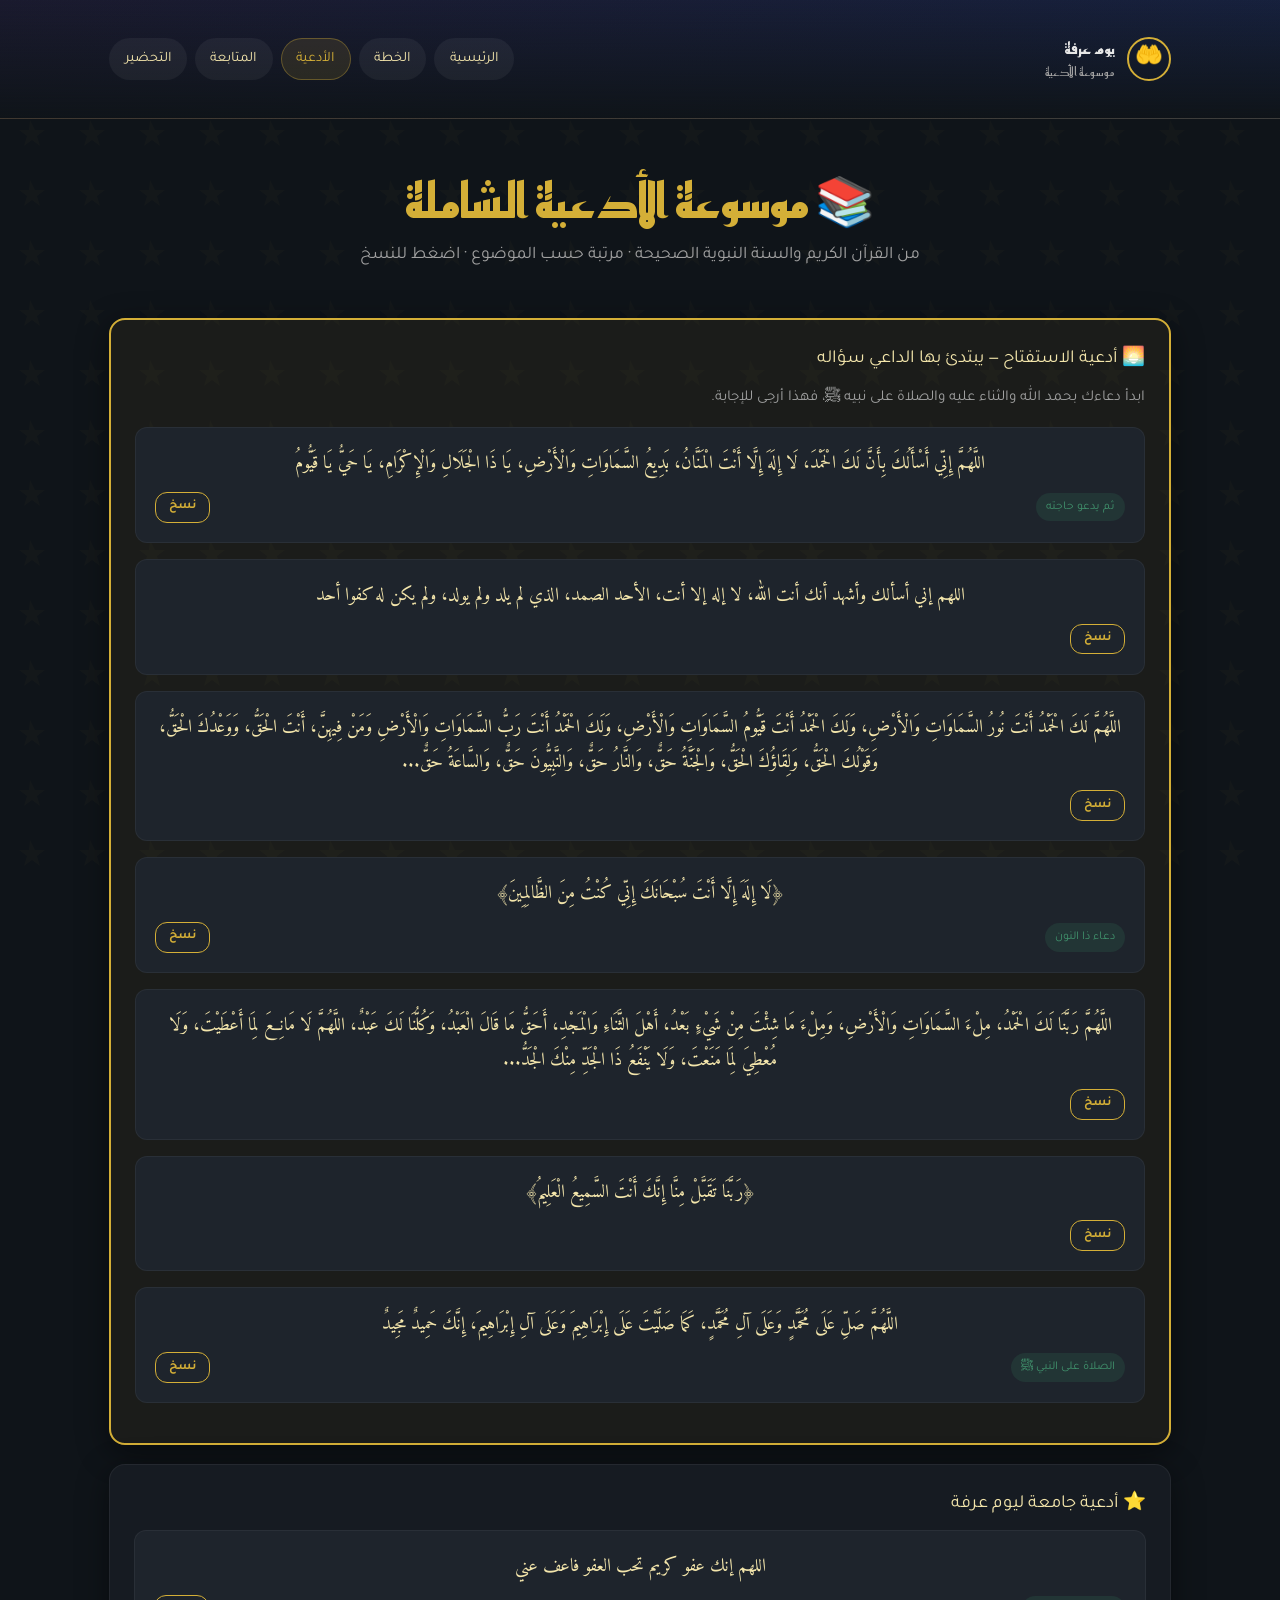
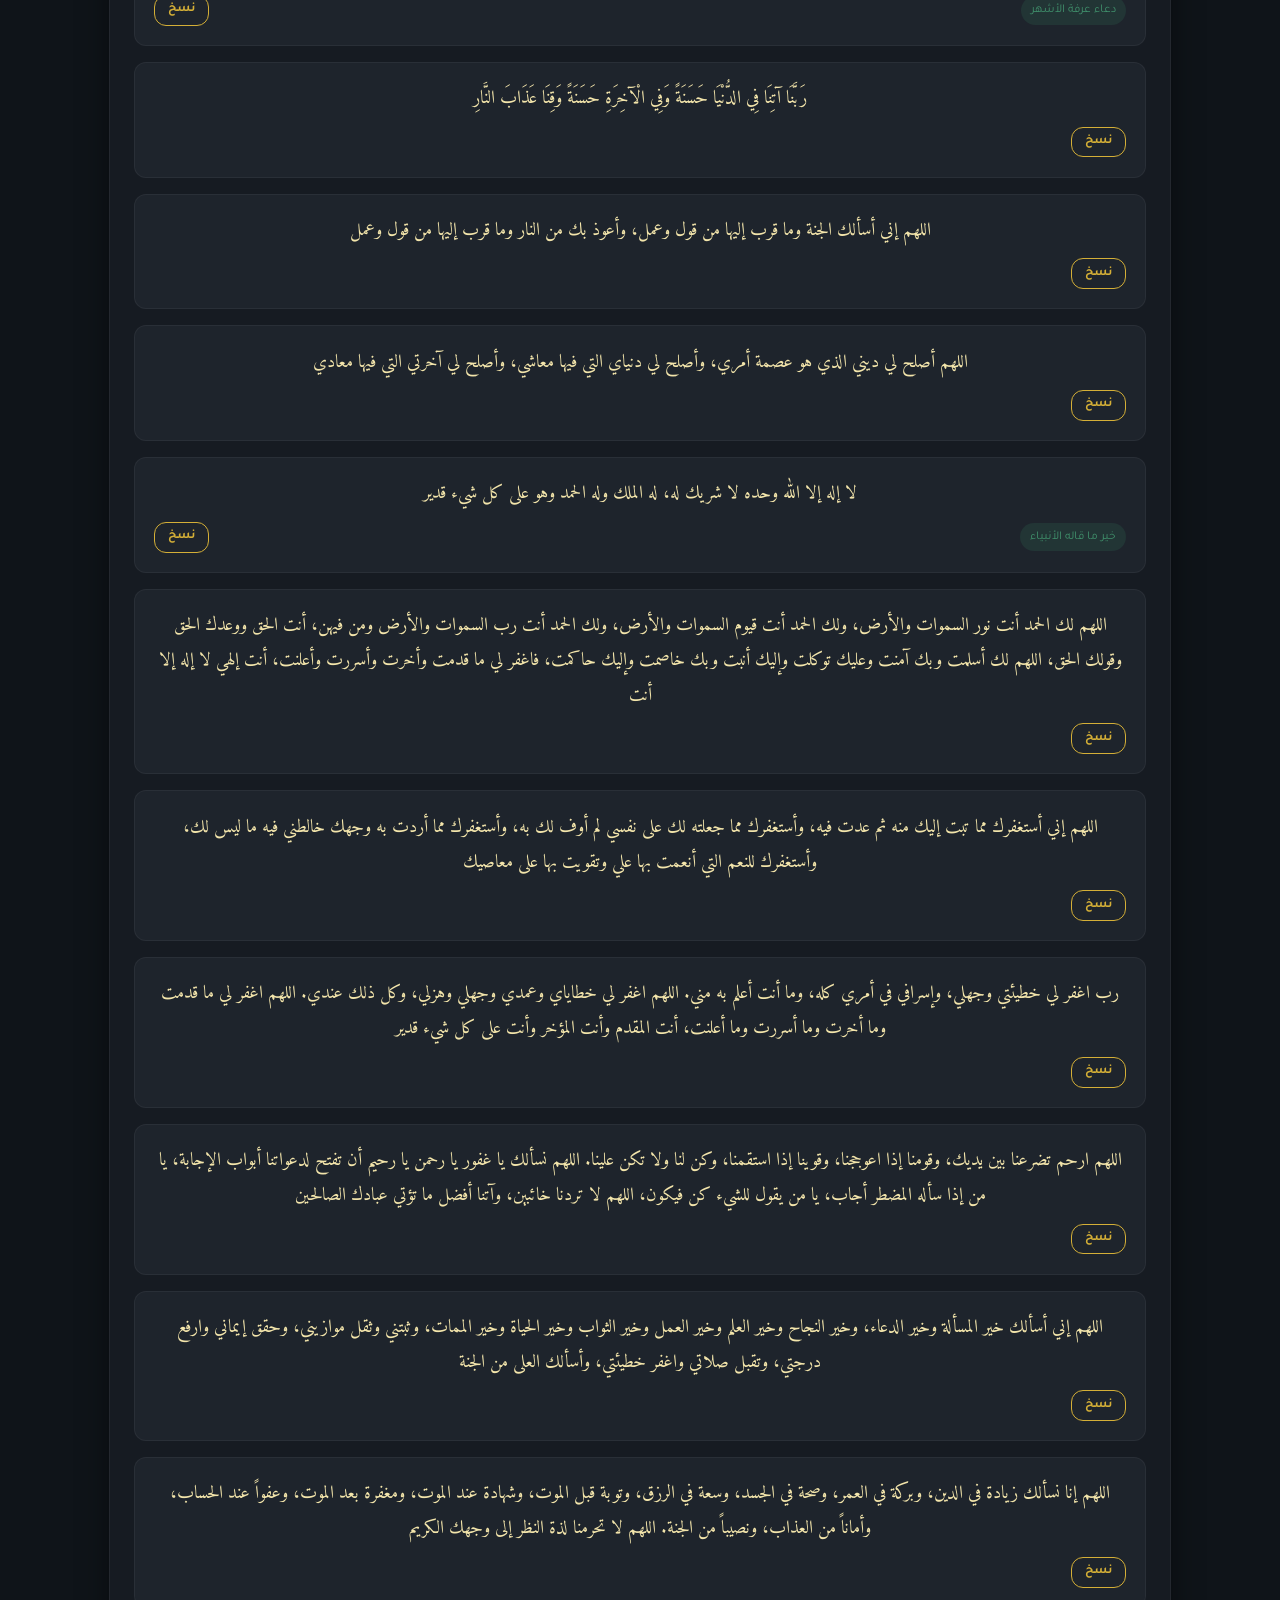
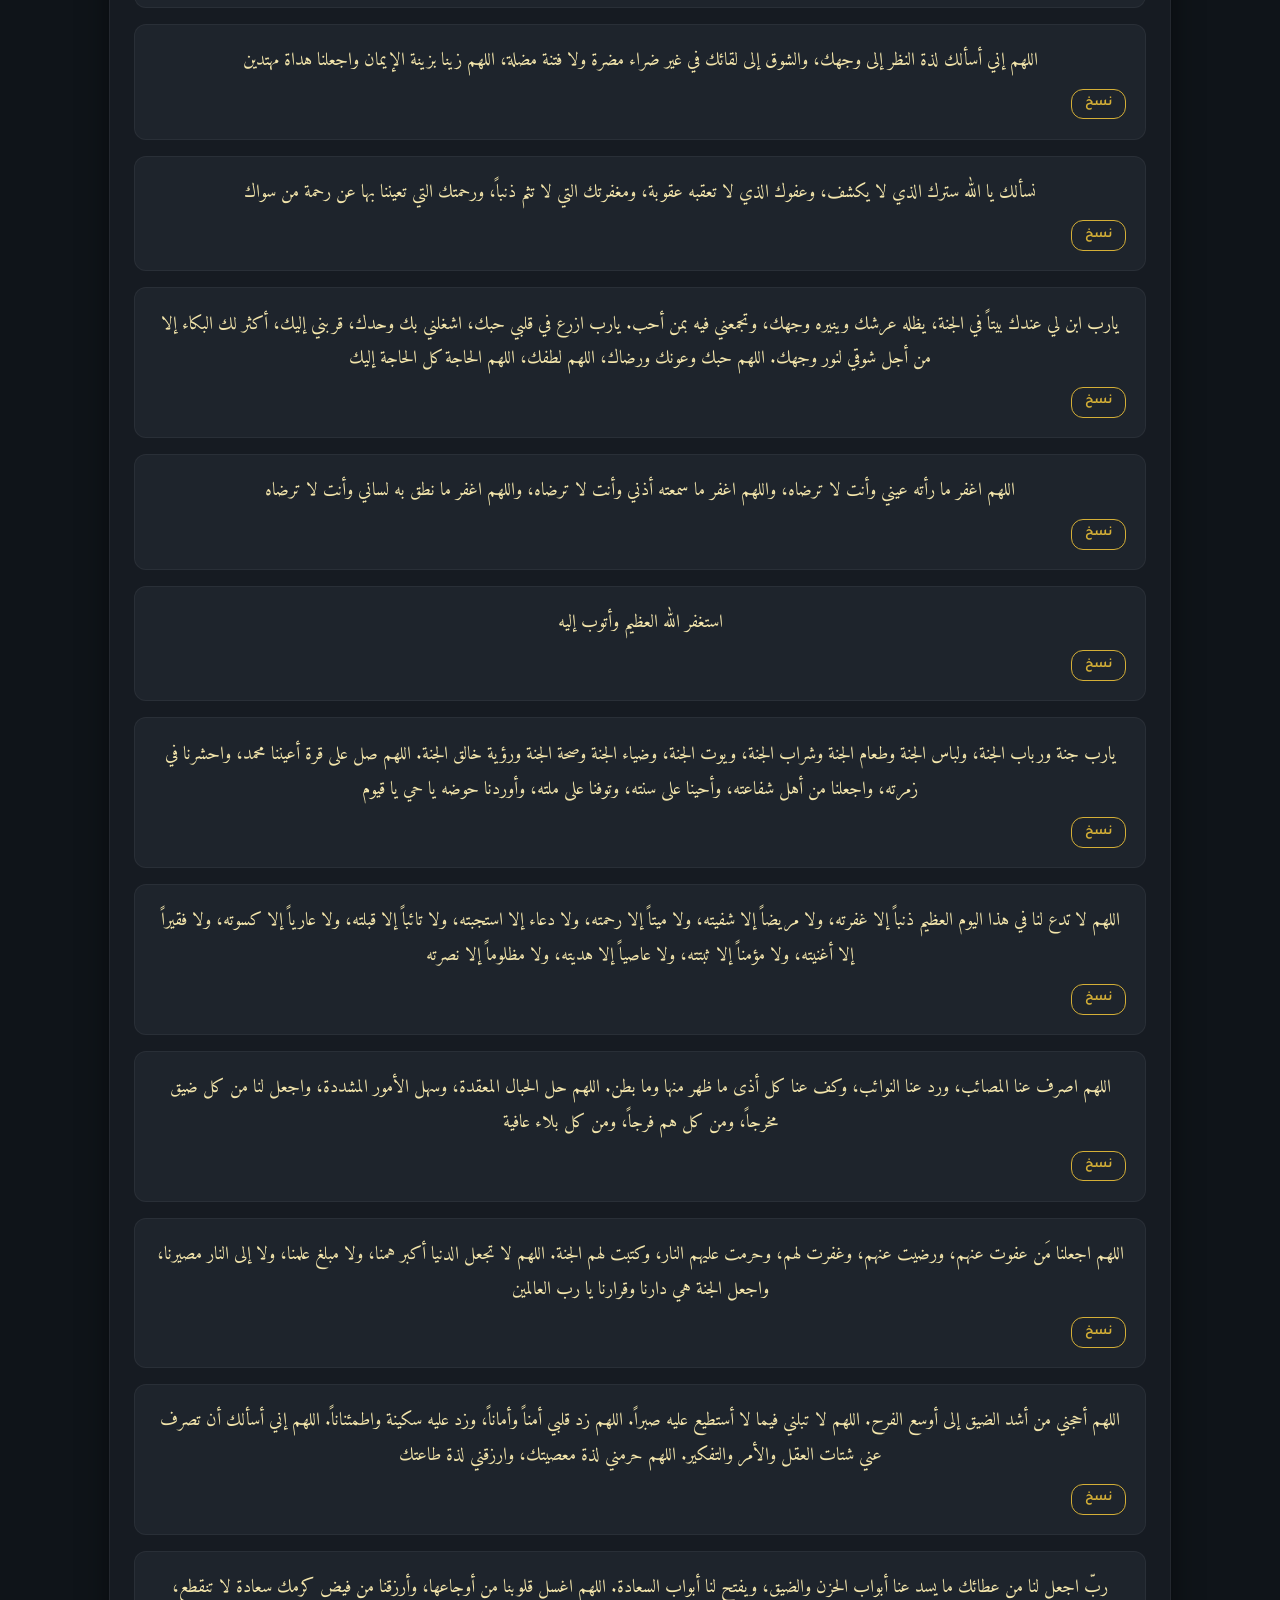
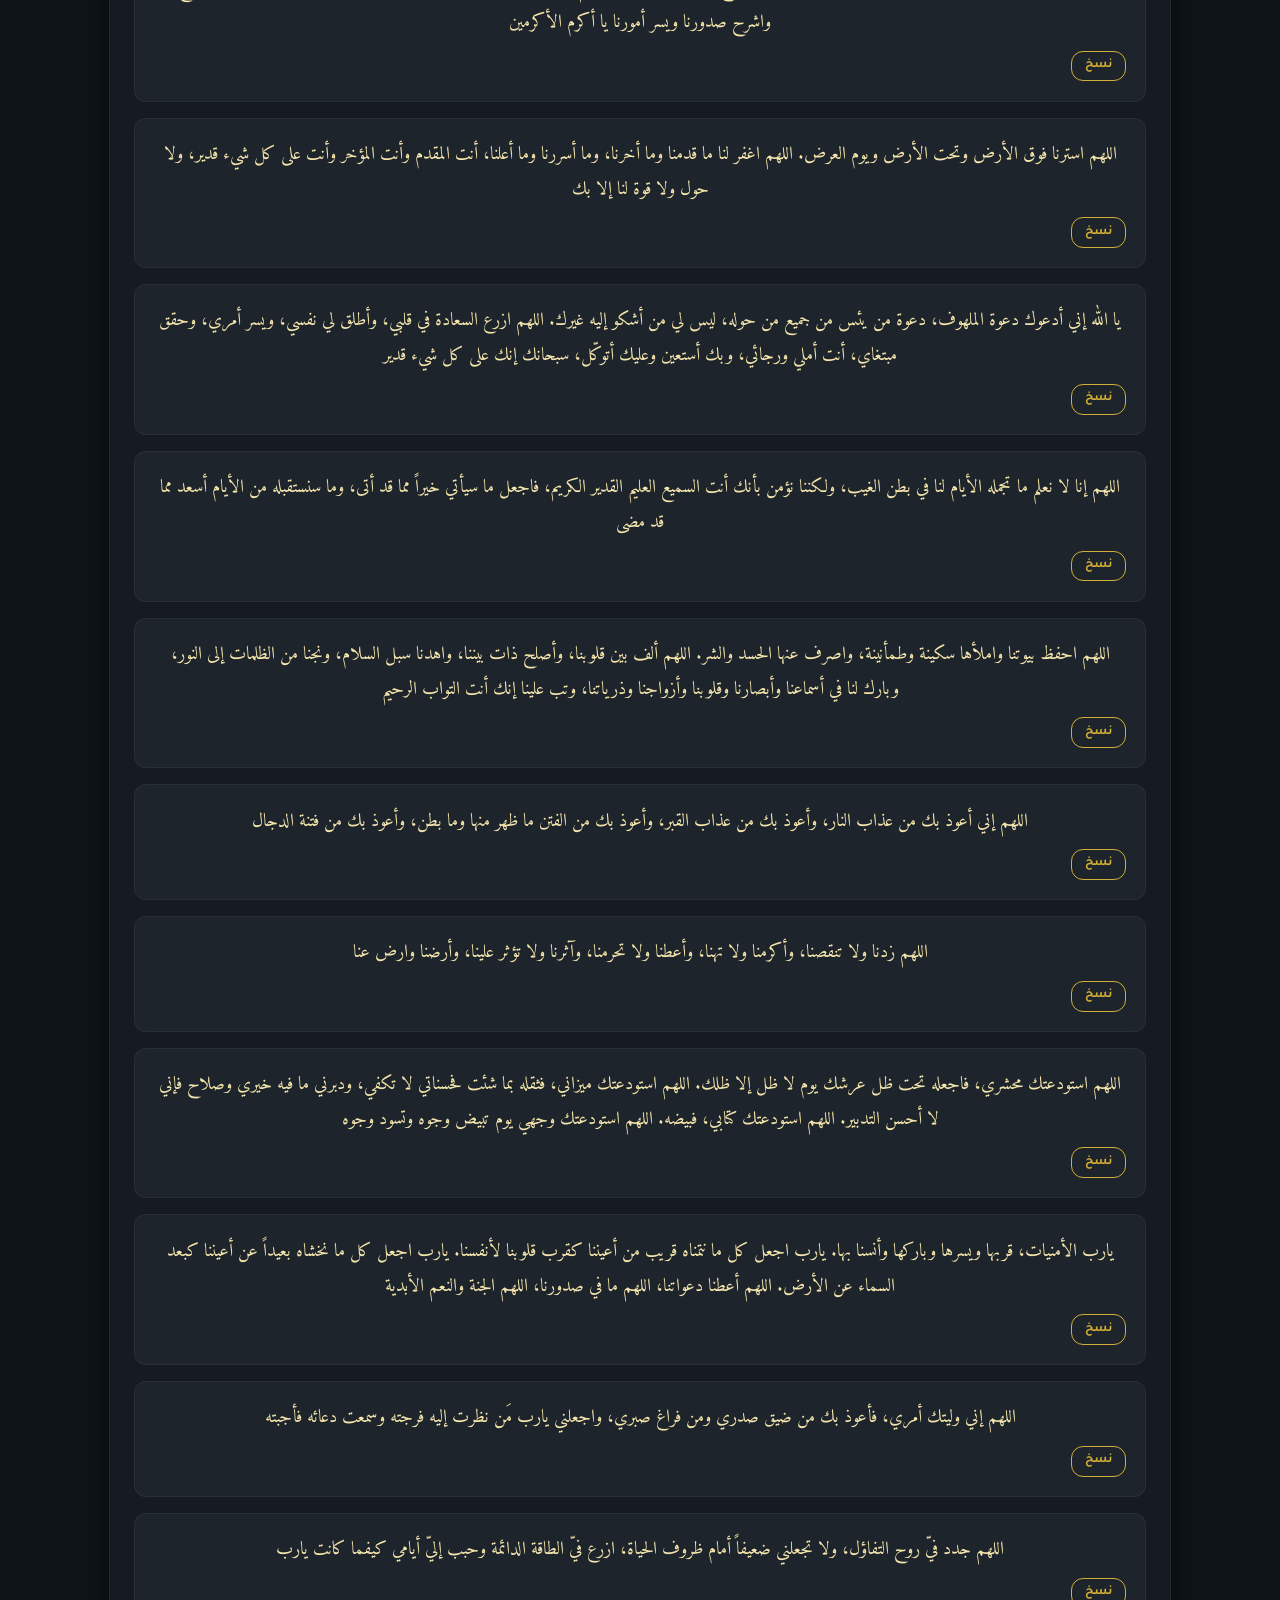
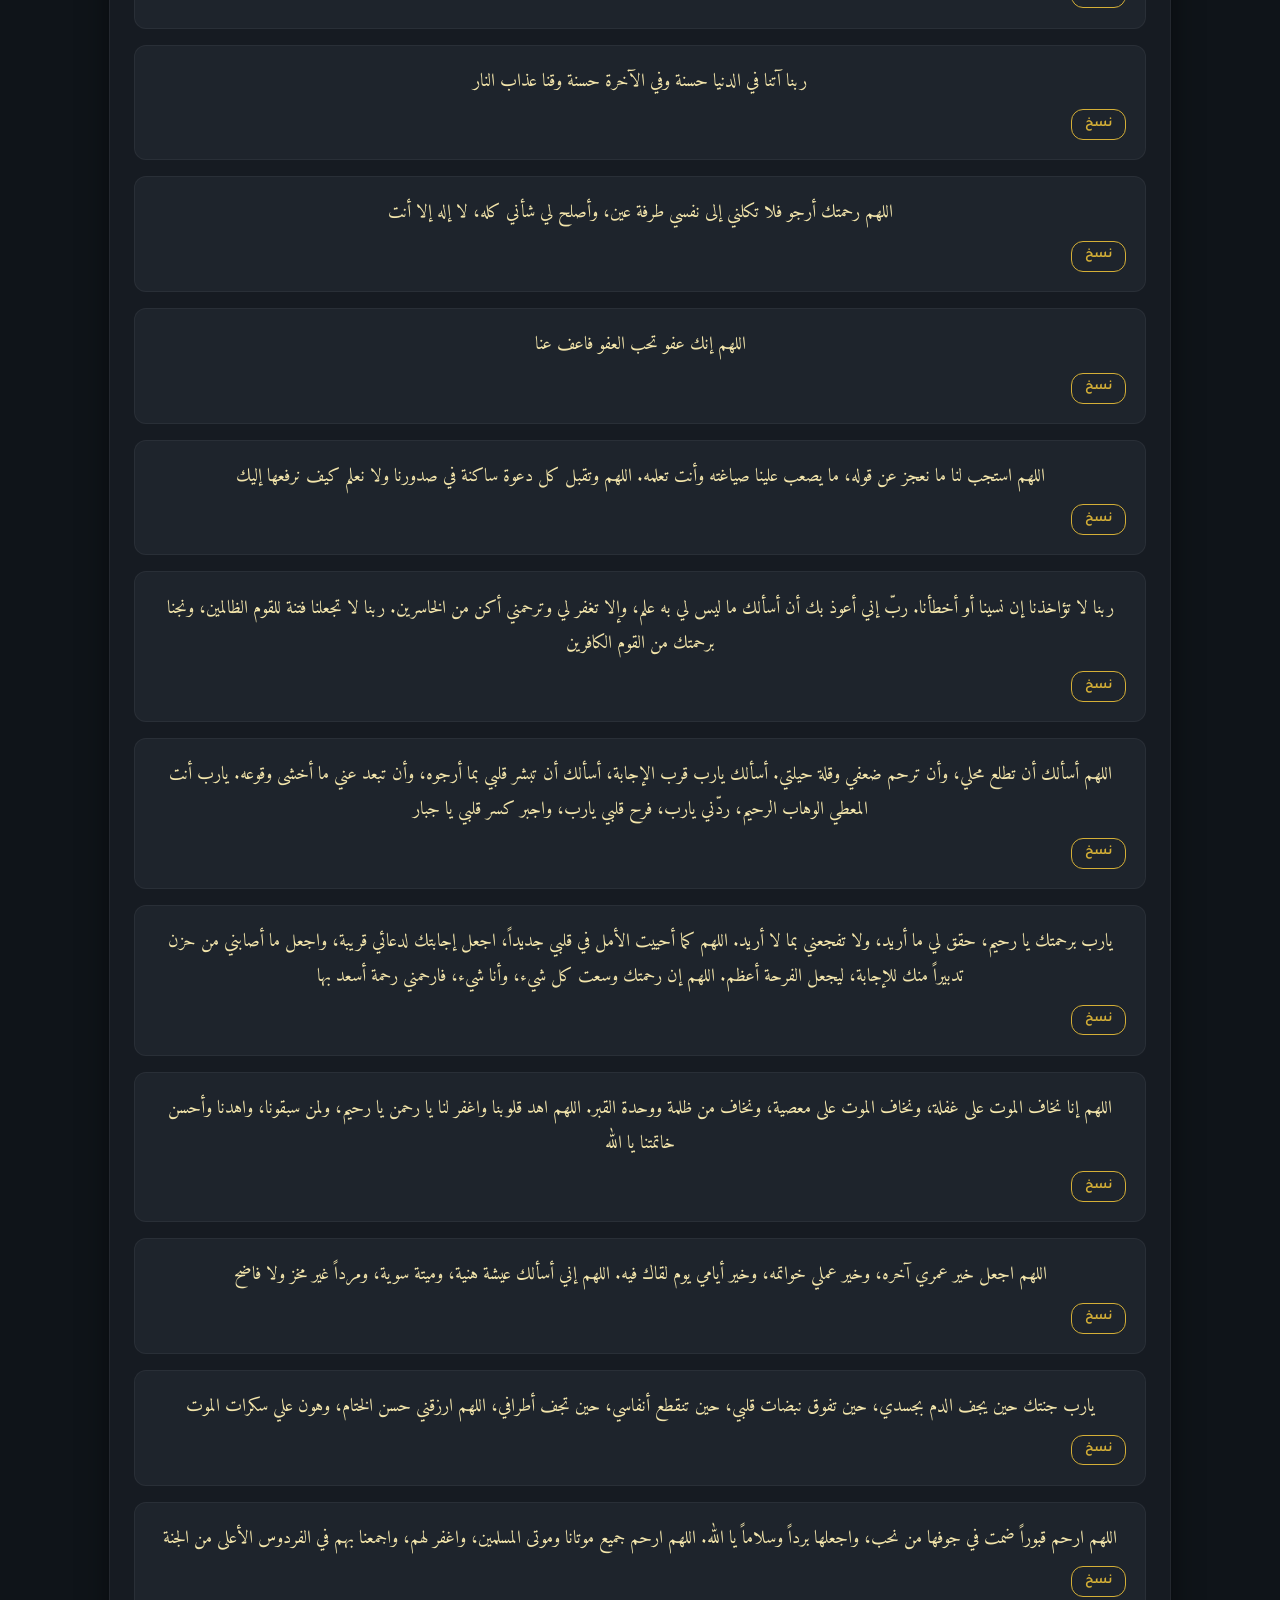
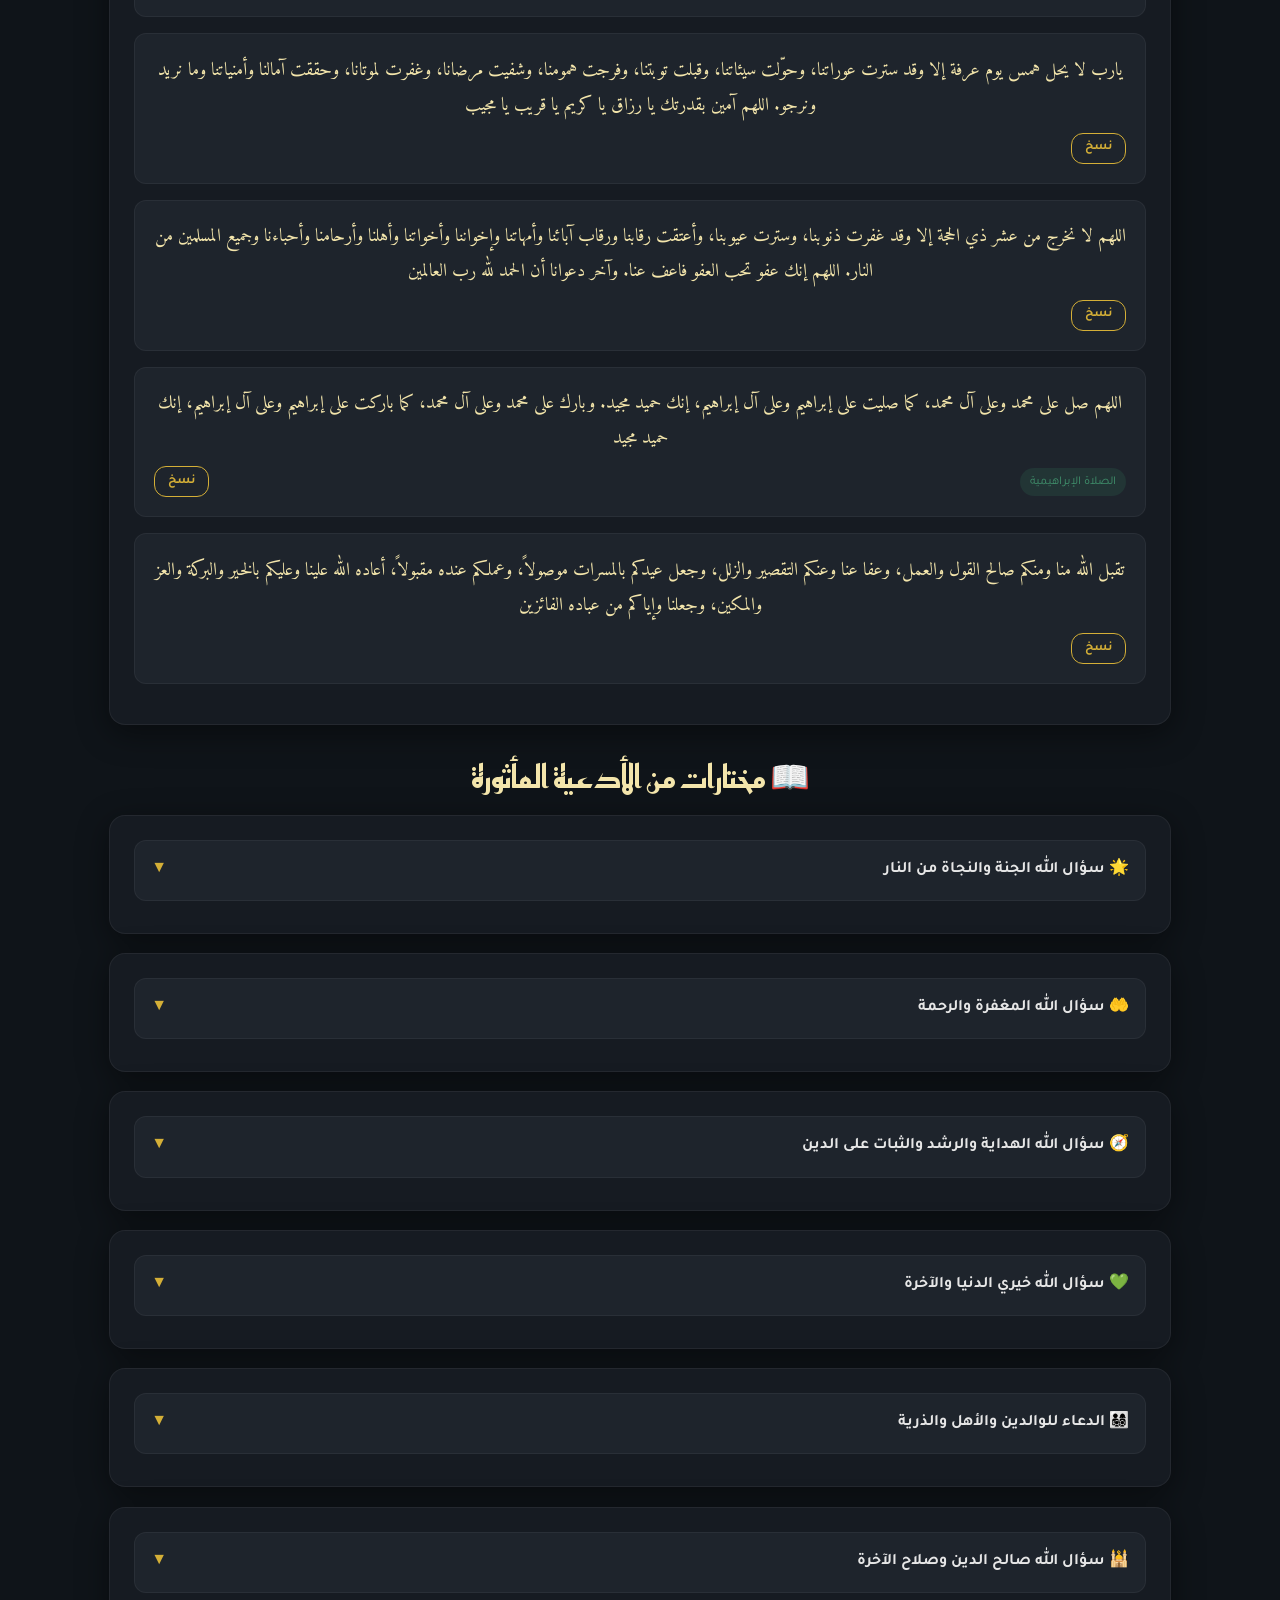
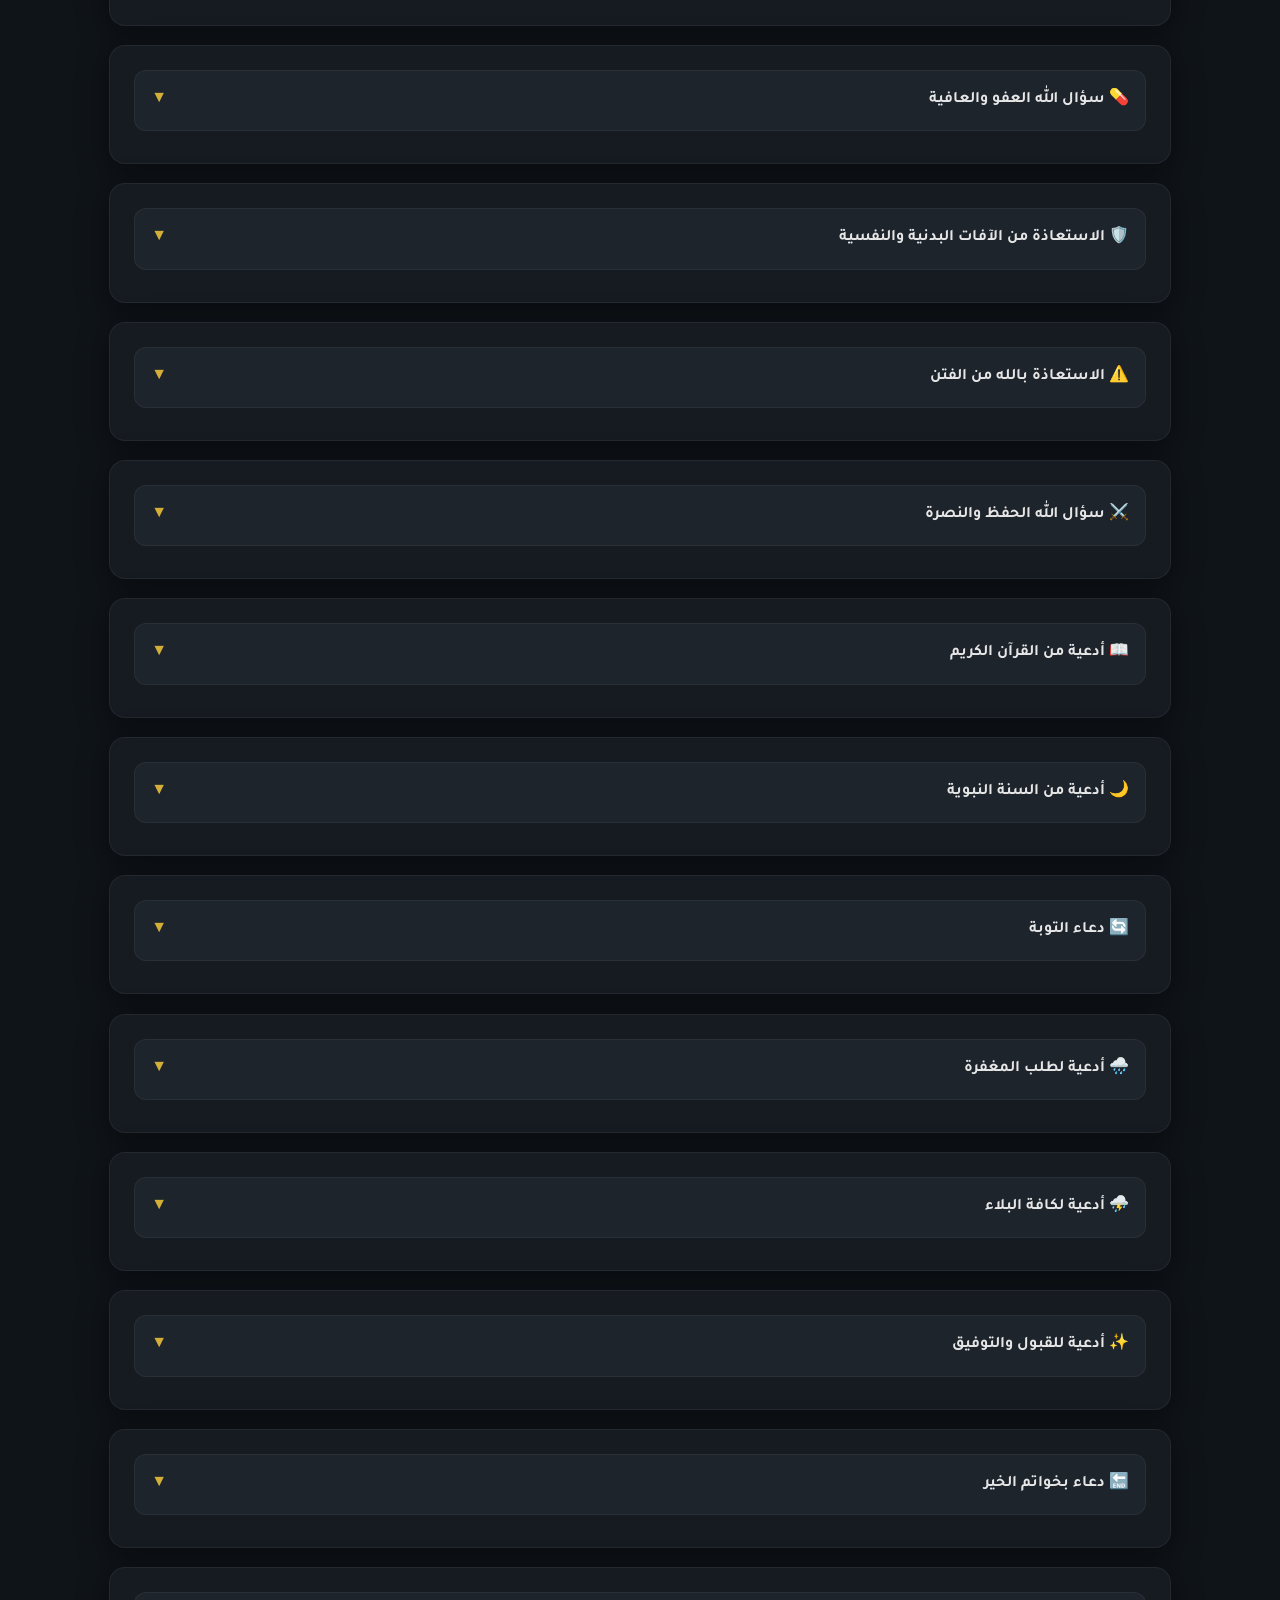
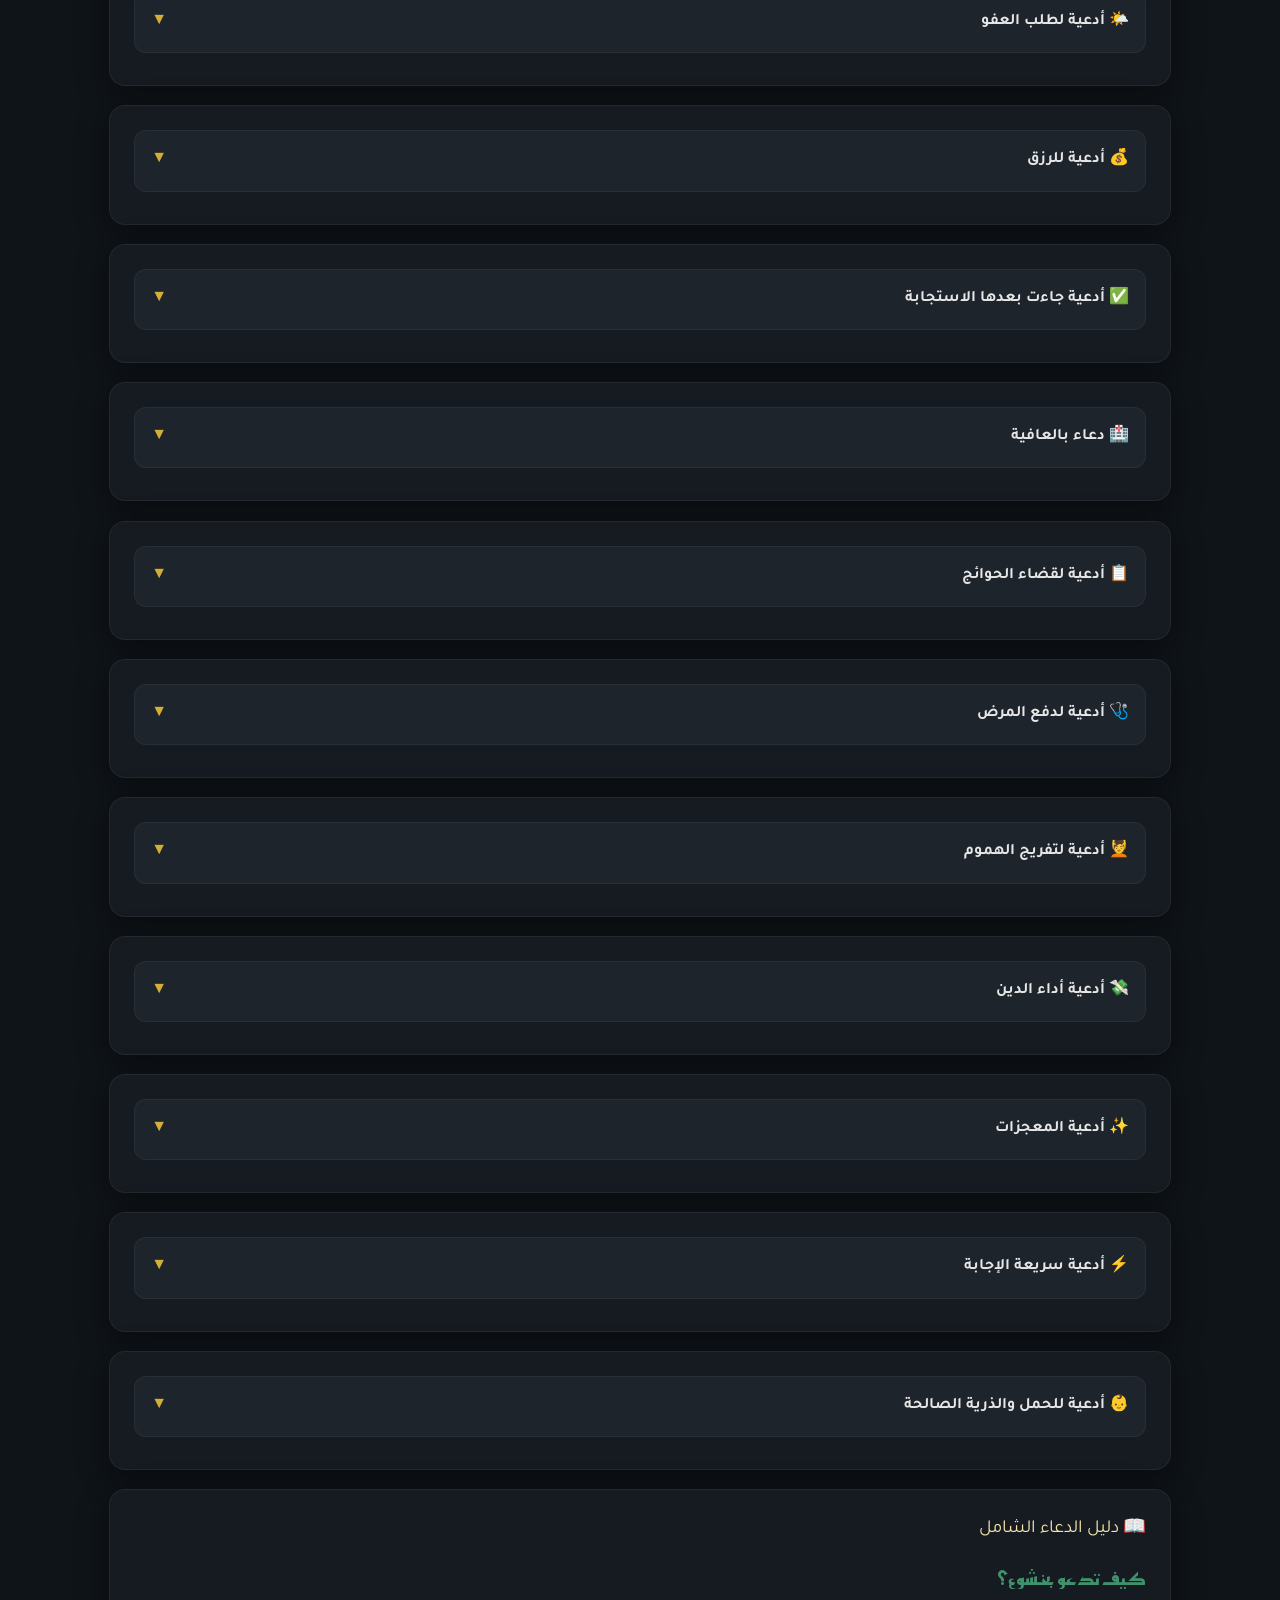
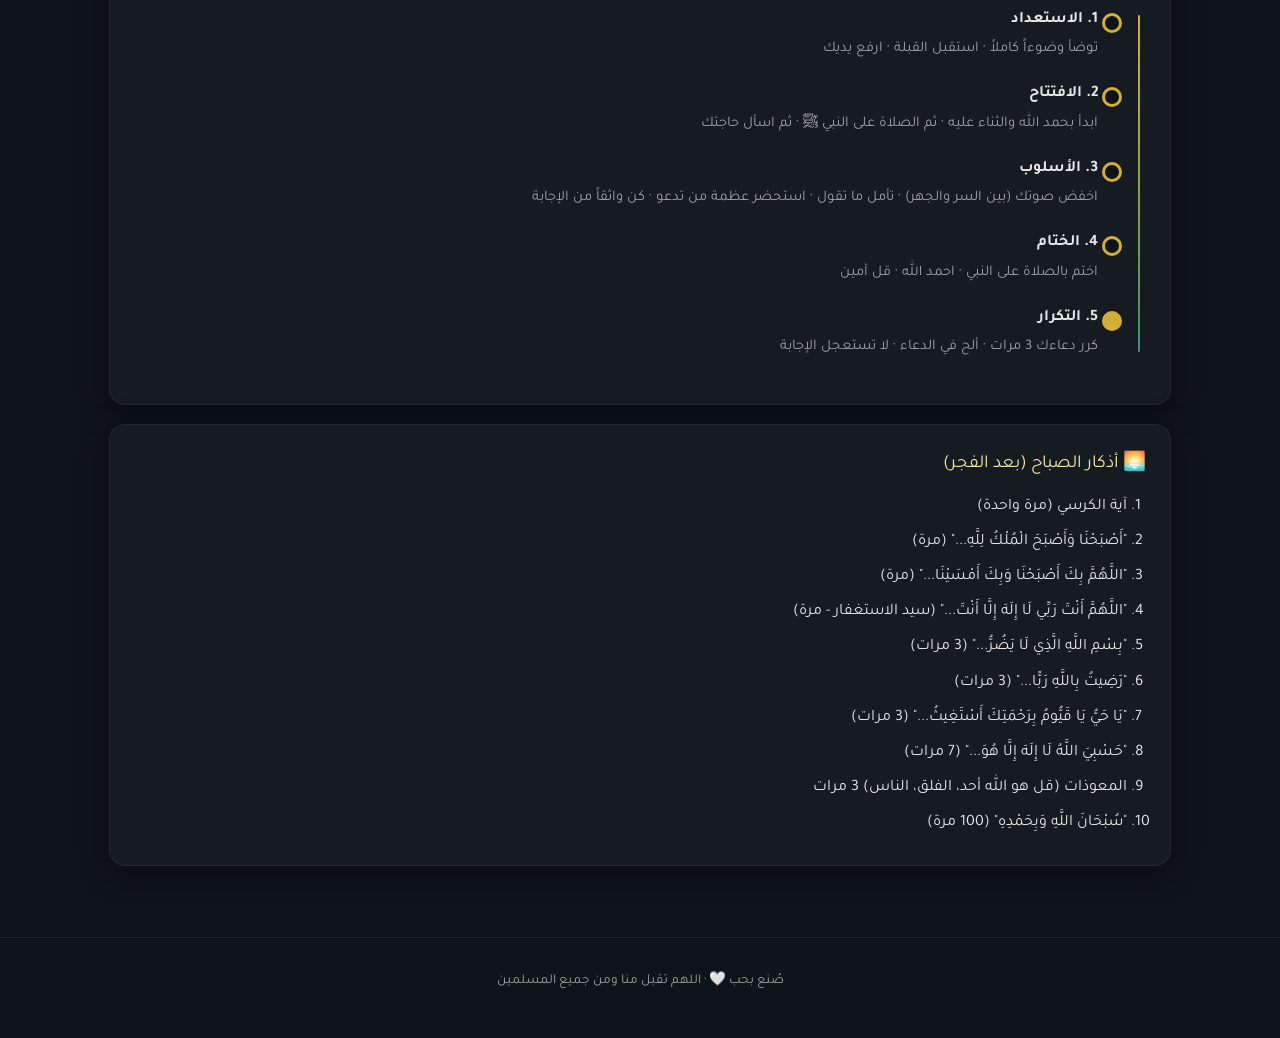
==== commit 08a293c2: "Add files via upload" ====
--- a/duas.html
+++ b/duas.html
@@ -33,6 +33,21 @@
     <h1>📚 موسوعة الأدعية الشاملة</h1>
     <p class="subtitle">من القرآن الكريم والسنة النبوية الصحيحة · مرتبة حسب الموضوع · اضغط للنسخ</p>
   </div>
+
+  <!-- ⭐ أدعية الاستفتاح (افتتاح الدعاء) - تم نقلها للبداية -->
+  <section class="card card-gold animate-in" id="opening-duas" style="border:2px solid var(--gold); background: rgba(212,175,55,0.06)">
+    <div class="card-title">🌅 أدعية الاستفتاح — يبتدئ بها الداعي سؤاله</div>
+    <p style="color:var(--text-muted); margin-bottom:1rem; font-size:.95rem">
+      ابدأ دعاءك بحمد الله والثناء عليه والصلاة على نبيه ﷺ، فهذا أرجى للإجابة.
+    </p>
+    <div class="dua-item"><div class="dua-text">اللَّهُمَّ إِنِّي أَسْأَلُكَ بِأَنَّ لَكَ الْحَمْدَ، لَا إِلَهَ إِلَّا أَنْتَ الْمَنَّانُ، بَدِيعُ السَّمَاوَاتِ وَالْأَرْضِ، يَا ذَا الْجَلَالِ وَالْإِكْرَامِ، يَا حَيُّ يَا قَيُّومُ</div><div class="dua-info"><span class="dua-tag">ثم يدعو حاجته</span><button class="btn btn-outline" style="padding:.4rem .8rem;font-size:.8rem" onclick="copyDua(this)">نسخ</button></div></div>
+    <div class="dua-item"><div class="dua-text">اللهم إني أسألك وأشهد أنك أنت الله، لا إله إلا أنت، الأحد الصمد، الذي لم يلد ولم يولد، ولم يكن له كفوا أحد</div><div class="dua-info"><button class="btn btn-outline" style="padding:.4rem .8rem;font-size:.8rem" onclick="copyDua(this)">نسخ</button></div></div>
+    <div class="dua-item"><div class="dua-text">اللَّهُمَّ لَكَ الْحَمْدُ أَنْتَ نُورُ السَّمَاوَاتِ وَالْأَرْضِ، وَلَكَ الْحَمْدُ أَنْتَ قَيُّومُ السَّمَاوَاتِ وَالْأَرْضِ، وَلَكَ الْحَمْدُ أَنْتَ رَبُّ السَّمَاوَاتِ وَالْأَرْضِ وَمَنْ فِيهِنَّ، أَنْتَ الْحَقُّ، وَوَعْدُكَ الْحَقُّ، وَقَوْلُكَ الْحَقُّ، وَلِقَاؤُكَ الْحَقُّ، وَالْجَنَّةُ حَقٌّ، وَالنَّارُ حَقٌّ، وَالنَّبِيُّونَ حَقٌّ، وَالسَّاعَةُ حَقٌّ...</div><div class="dua-info"><button class="btn btn-outline" style="padding:.4rem .8rem;font-size:.8rem" onclick="copyDua(this)">نسخ</button></div></div>
+    <div class="dua-item"><div class="dua-text">﴿لَا إِلَهَ إِلَّا أَنْتَ سُبْحَانَكَ إِنِّي كُنْتُ مِنَ الظَّالِمِينَ﴾</div><div class="dua-info"><span class="dua-tag">دعاء ذا النون</span><button class="btn btn-outline" style="padding:.4rem .8rem;font-size:.8rem" onclick="copyDua(this)">نسخ</button></div></div>
+    <div class="dua-item"><div class="dua-text">اللَّهُمَّ رَبَّنَا لَكَ الْحَمْدُ، مِلْءَ السَّمَاوَاتِ وَالْأَرْضِ، وَمِلْءَ مَا شِئْتَ مِنْ شَيْءٍ بَعْدُ، أَهْلَ الثَّنَاءِ وَالْمَجْدِ، أَحَقُّ مَا قَالَ الْعَبْدُ، وَكُلُّنَا لَكَ عَبْدٌ، اللَّهُمَّ لَا مَانِعَ لِمَا أَعْطَيْتَ، وَلَا مُعْطِيَ لِمَا مَنَعْتَ، وَلَا يَنْفَعُ ذَا الْجَدِّ مِنْكَ الْجَدُّ...</div><div class="dua-info"><button class="btn btn-outline" style="padding:.4rem .8rem;font-size:.8rem" onclick="copyDua(this)">نسخ</button></div></div>
+    <div class="dua-item"><div class="dua-text">﴿رَبَّنَا تَقَبَّلْ مِنَّا إِنَّكَ أَنْتَ السَّمِيعُ الْعَلِيمُ﴾</div><div class="dua-info"><button class="btn btn-outline" style="padding:.4rem .8rem;font-size:.8rem" onclick="copyDua(this)">نسخ</button></div></div>
+    <div class="dua-item"><div class="dua-text">اللَّهُمَّ صَلِّ عَلَى مُحَمَّدٍ وَعَلَى آلِ مُحَمَّدٍ، كَمَا صَلَّيْتَ عَلَى إِبْرَاهِيمَ وَعَلَى آلِ إِبْرَاهِيمَ، إِنَّكَ حَمِيدٌ مَجِيدٌ</div><div class="dua-info"><span class="dua-tag">الصلاة على النبي ﷺ</span><button class="btn btn-outline" style="padding:.4rem .8rem;font-size:.8rem" onclick="copyDua(this)">نسخ</button></div></div>
+  </section>
 
   <!-- Core Duas -->
   <section class="card animate-in">
@@ -246,17 +261,6 @@
       </div>
     </div>
 
-    <!-- Category 11 -->
-    <div class="card">
-      <div class="accordion-header" onclick="toggleAccordion(this)"><strong>🌅 توسلات يبتدئ بها الداعي سؤاله</strong></div>
-      <div class="accordion-body">
-        <div class="dua-item"><div class="dua-text">اللَّهُمَّ إِنِّي أَسْأَلُكَ بِأَنَّ لَكَ الْحَمْدَ، لَا إِلَهَ إِلَّا أَنْتَ الْمَنَّانُ، بَدِيعُ السَّمَاوَاتِ وَالْأَرْضِ، يَا ذَا الْجَلَالِ وَالْإِكْرَامِ، يَا حَيُّ يَا قَيُّومُ</div><div class="dua-info"><span class="dua-tag">ثم يدعو حاجته</span><button class="btn btn-outline" style="padding:.4rem .8rem;font-size:.8rem" onclick="copyDua(this)">نسخ</button></div></div>
-        <div class="dua-item"><div class="dua-text">اللهم إني أسألك وأشهد أنك أنت الله، لا إله إلا أنت، الأحد الصمد، الذي لم يلد ولم يولد، ولم يكن له كفوا أحد</div><div class="dua-info"><button class="btn btn-outline" style="padding:.4rem .8rem;font-size:.8rem" onclick="copyDua(this)">نسخ</button></div></div>
-        <div class="dua-item"><div class="dua-text">اللَّهُمَّ لَكَ الْحَمْدُ أَنْتَ نُورُ السَّمَاوَاتِ وَالْأَرْضِ، وَلَكَ الْحَمْدُ أَنْتَ قَيُّومُ السَّمَاوَاتِ وَالْأَرْضِ، وَلَكَ الْحَمْدُ أَنْتَ رَبُّ السَّمَاوَاتِ وَالْأَرْضِ وَمَنْ فِيهِنَّ، أَنْتَ الْحَقُّ، وَوَعْدُكَ الْحَقُّ، وَقَوْلُكَ الْحَقُّ، وَلِقَاؤُكَ الْحَقُّ، وَالْجَنَّةُ حَقٌّ، وَالنَّارُ حَقٌّ، وَالنَّبِيُّونَ حَقٌّ، وَالسَّاعَةُ حَقٌّ...</div><div class="dua-info"><button class="btn btn-outline" style="padding:.4rem .8rem;font-size:.8rem" onclick="copyDua(this)">نسخ</button></div></div>
-        <div class="dua-item"><div class="dua-text">﴿لَا إِلَهَ إِلَّا أَنْتَ سُبْحَانَكَ إِنِّي كُنْتُ مِنَ الظَّالِمِينَ﴾</div><div class="dua-info"><span class="dua-tag">دعاء ذا النون</span><button class="btn btn-outline" style="padding:.4rem .8rem;font-size:.8rem" onclick="copyDua(this)">نسخ</button></div></div>
-        <div class="dua-item"><div class="dua-text">اللَّهُمَّ رَبَّنَا لَكَ الْحَمْدُ، مِلْءَ السَّمَاوَاتِ وَالْأَرْضِ، وَمِلْءَ مَا شِئْتَ مِنْ شَيْءٍ بَعْدُ، أَهْلَ الثَّنَاءِ وَالْمَجْدِ، أَحَقُّ مَا قَالَ الْعَبْدُ، وَكُلُّنَا لَكَ عَبْدٌ، اللَّهُمَّ لَا مَانِعَ لِمَا أَعْطَيْتَ، وَلَا مُعْطِيَ لِمَا مَنَعْتَ، وَلَا يَنْفَعُ ذَا الْجَدِّ مِنْكَ الْجَدُّ...</div><div class="dua-info"><button class="btn btn-outline" style="padding:.4rem .8rem;font-size:.8rem" onclick="copyDua(this)">نسخ</button></div></div>
-        <div class="dua-item"><div class="dua-text">﴿رَبَّنَا تَقَبَّلْ مِنَّا إِنَّكَ أَنْتَ السَّمِيعُ الْعَلِيمُ﴾</div><div class="dua-info"><button class="btn btn-outline" style="padding:.4rem .8rem;font-size:.8rem" onclick="copyDua(this)">نسخ</button></div></div>
-      </div>
     </div>
 
     <!-- Category: Duas from Quran -->
